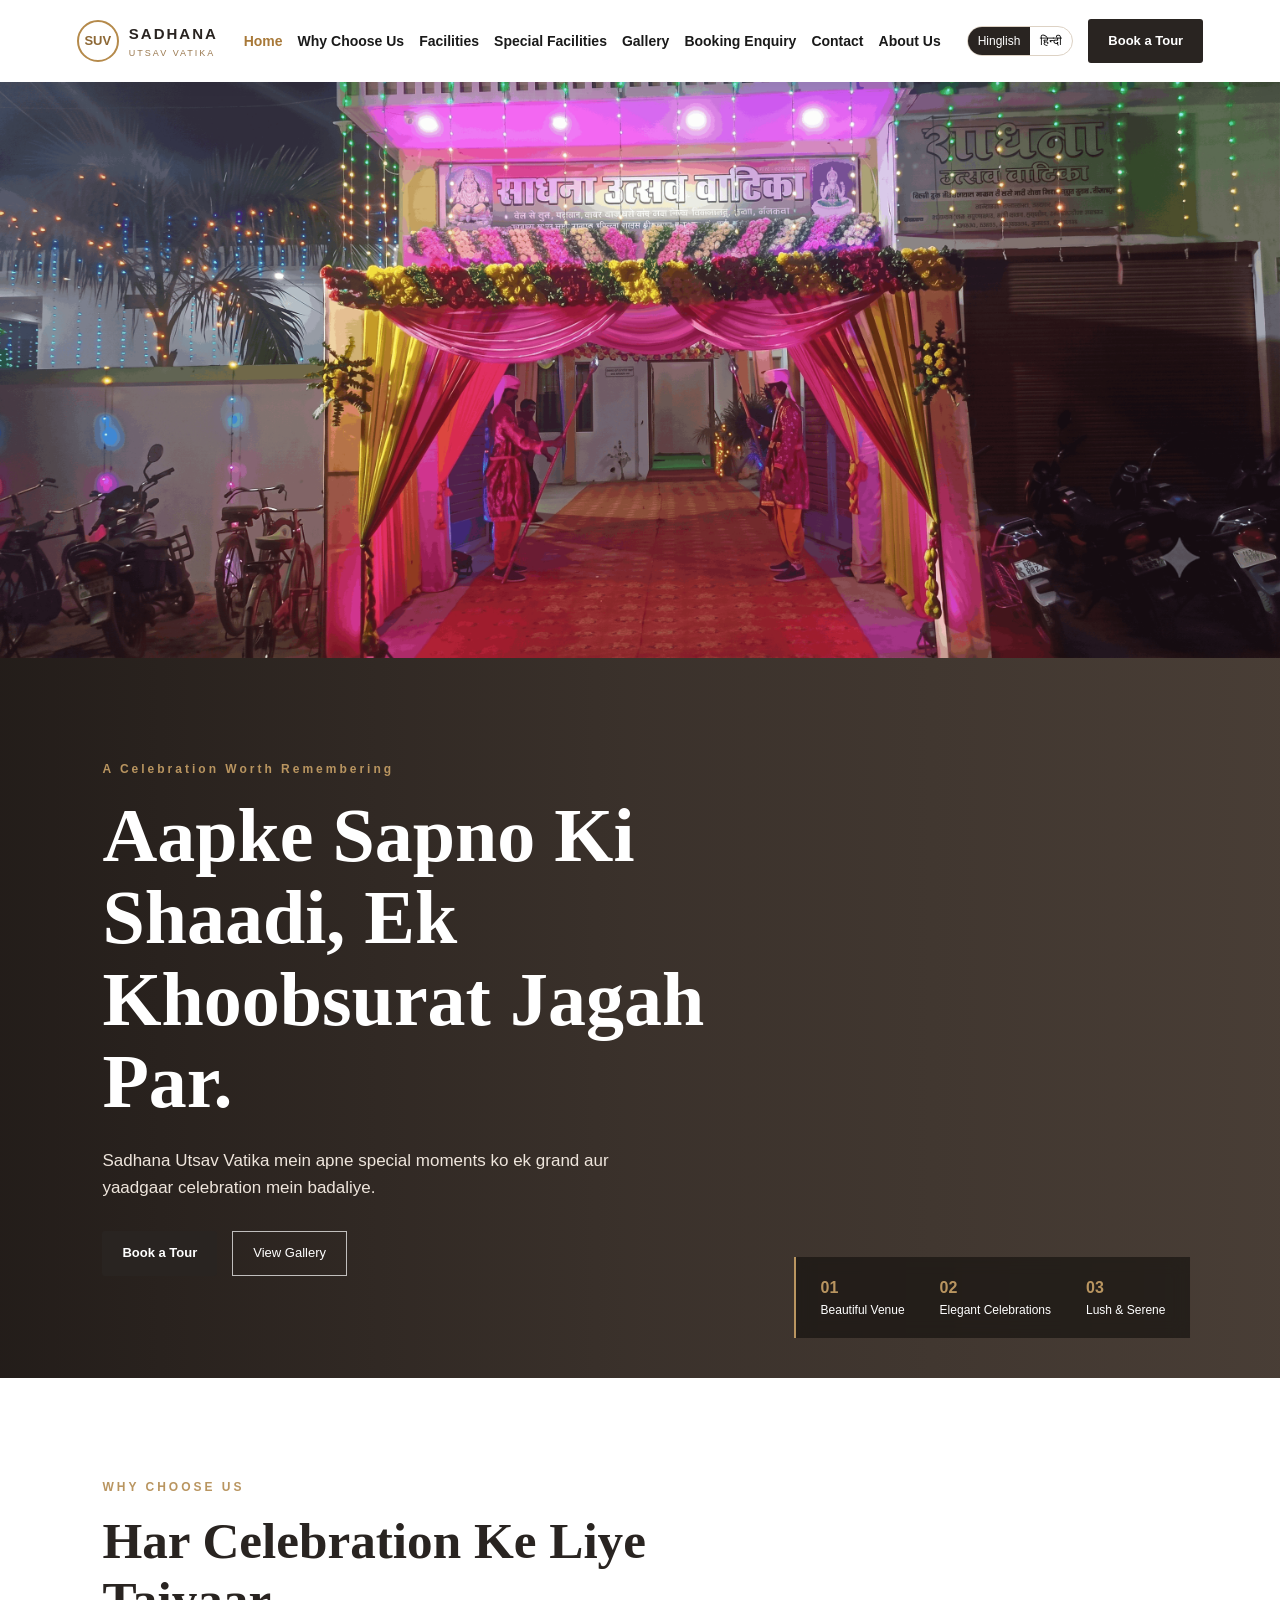
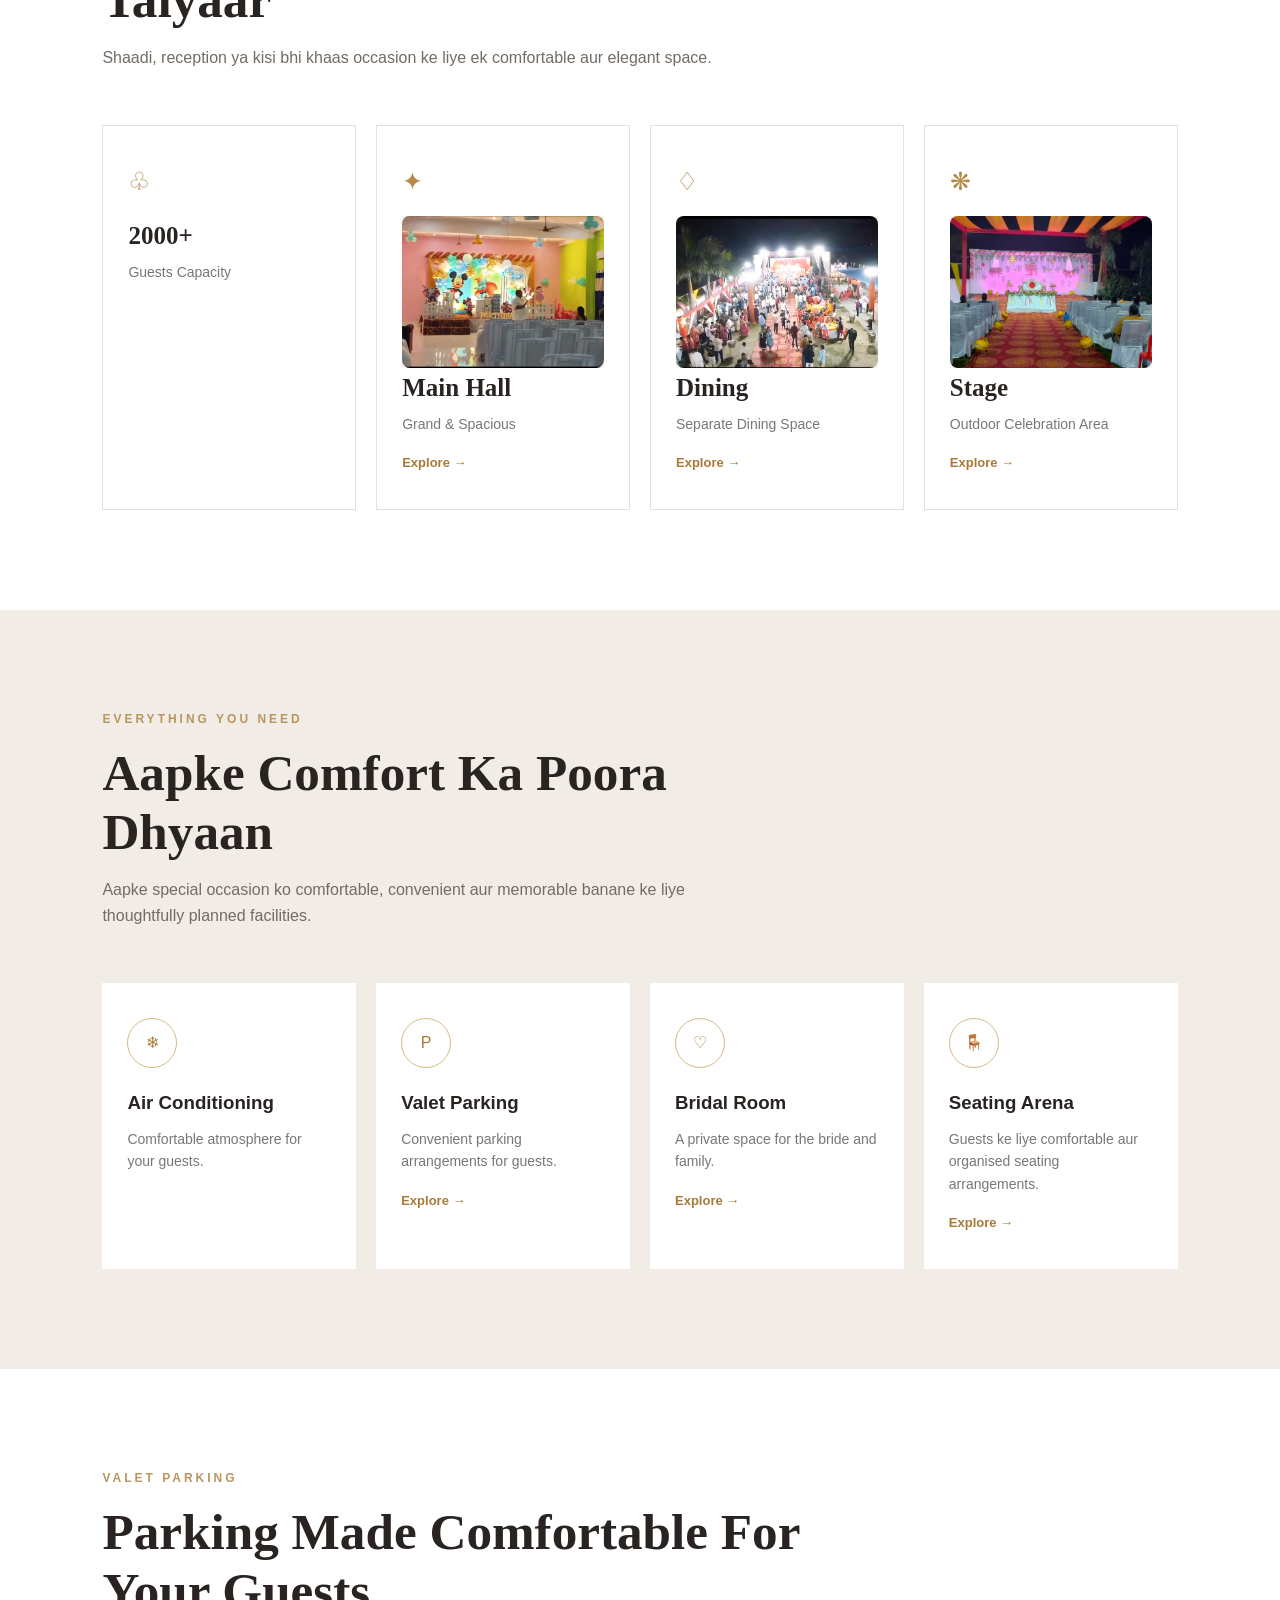
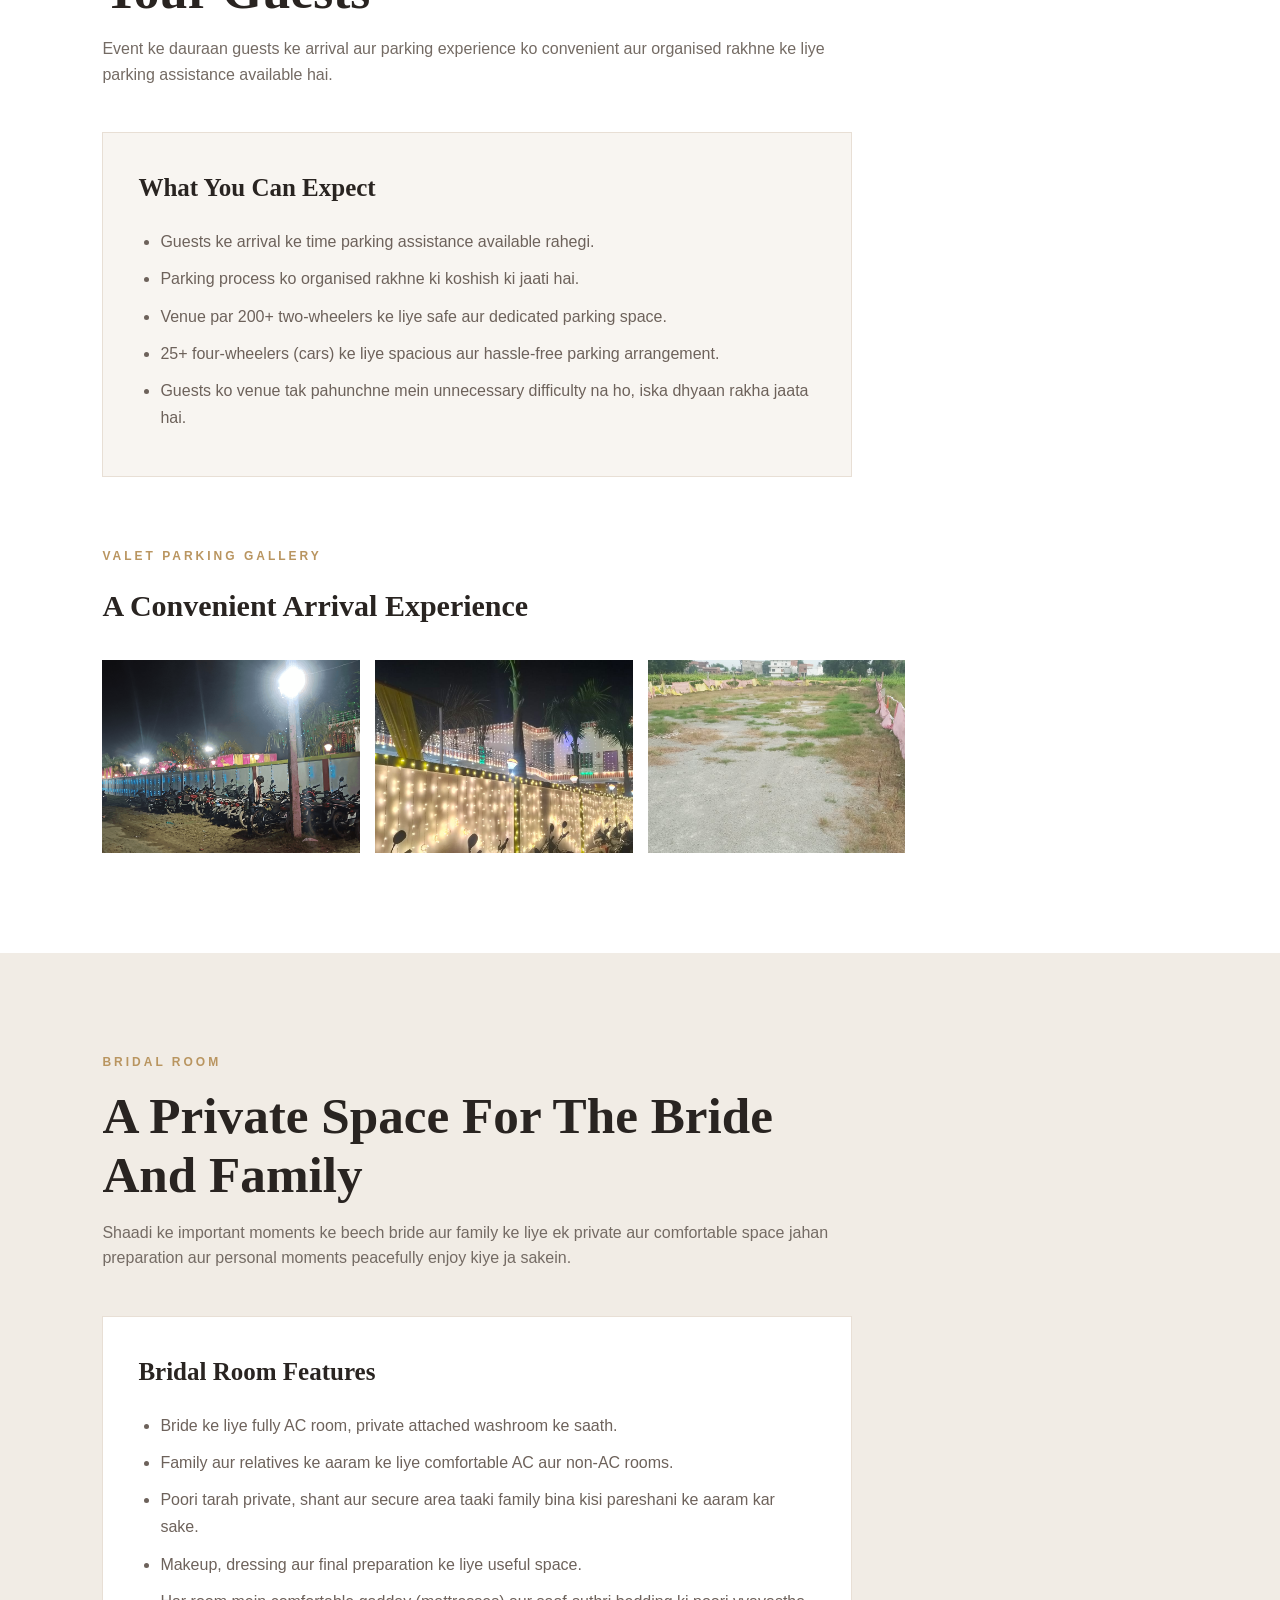
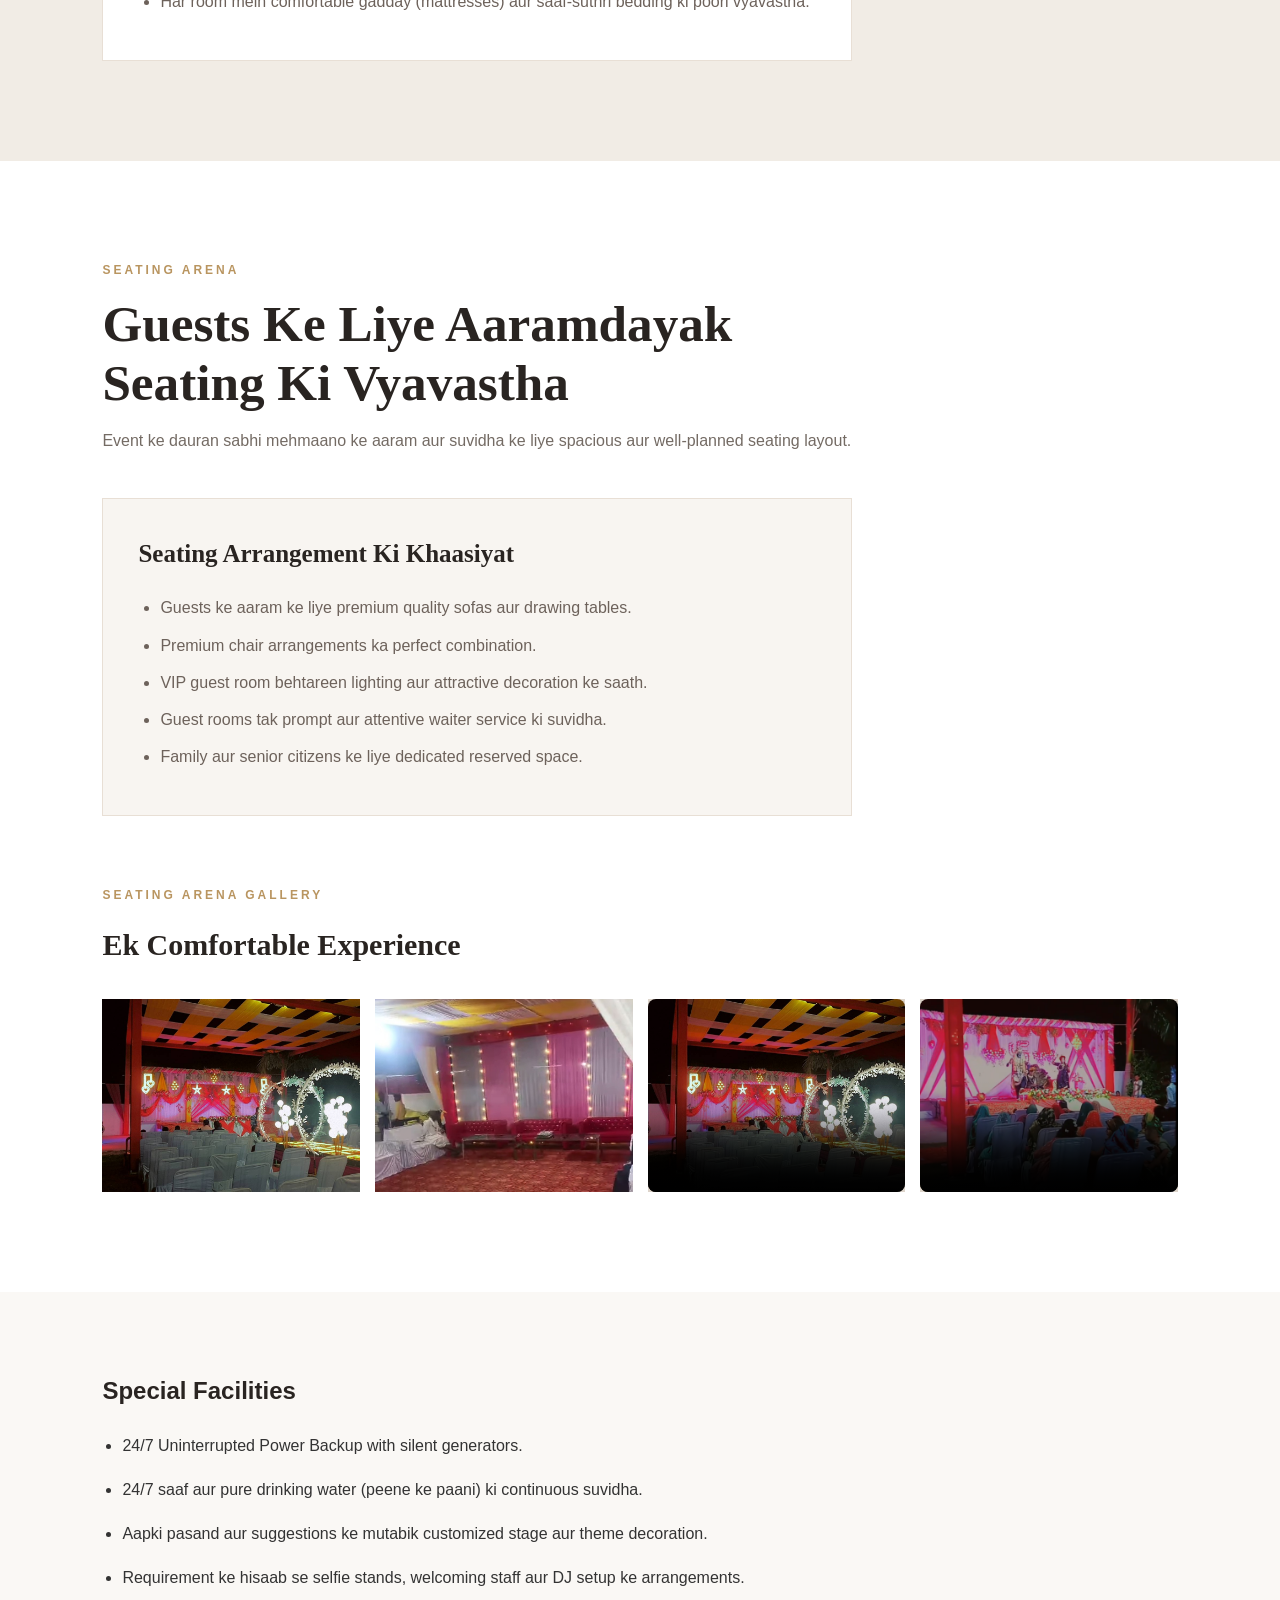
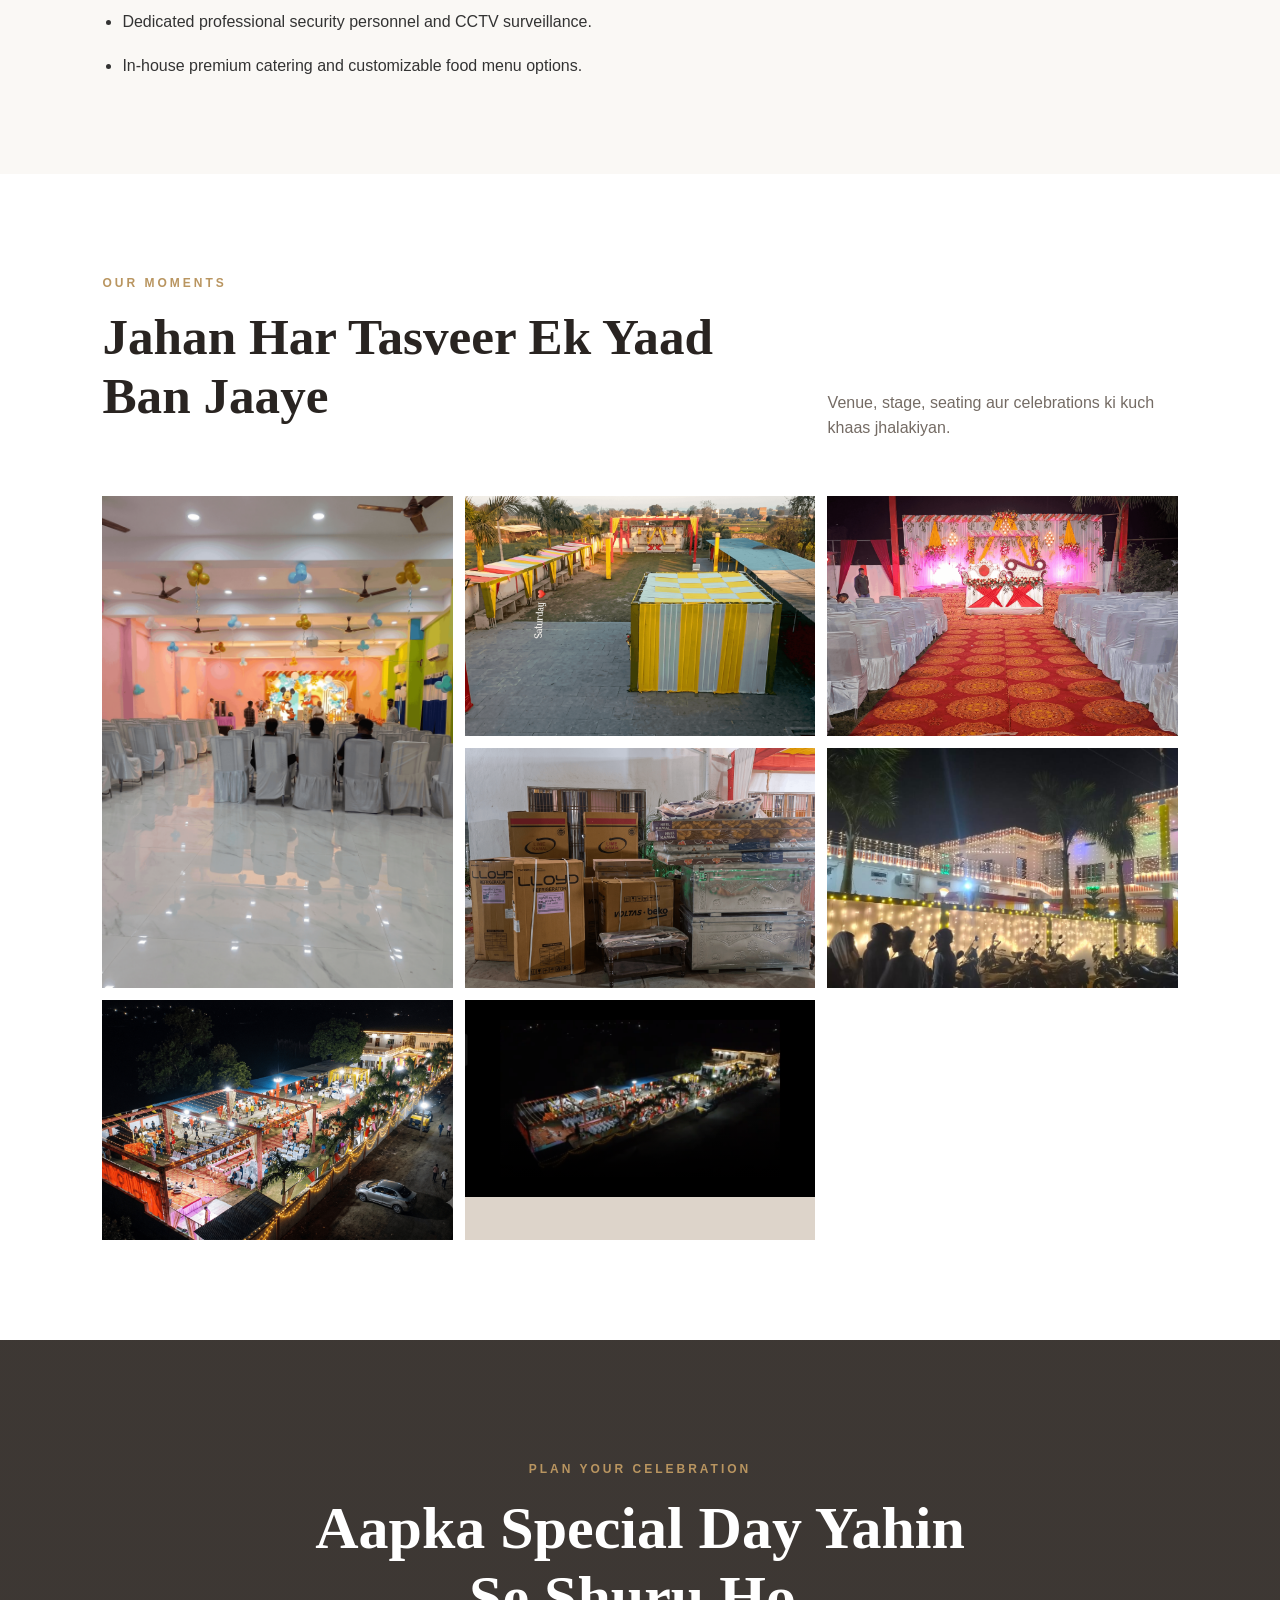
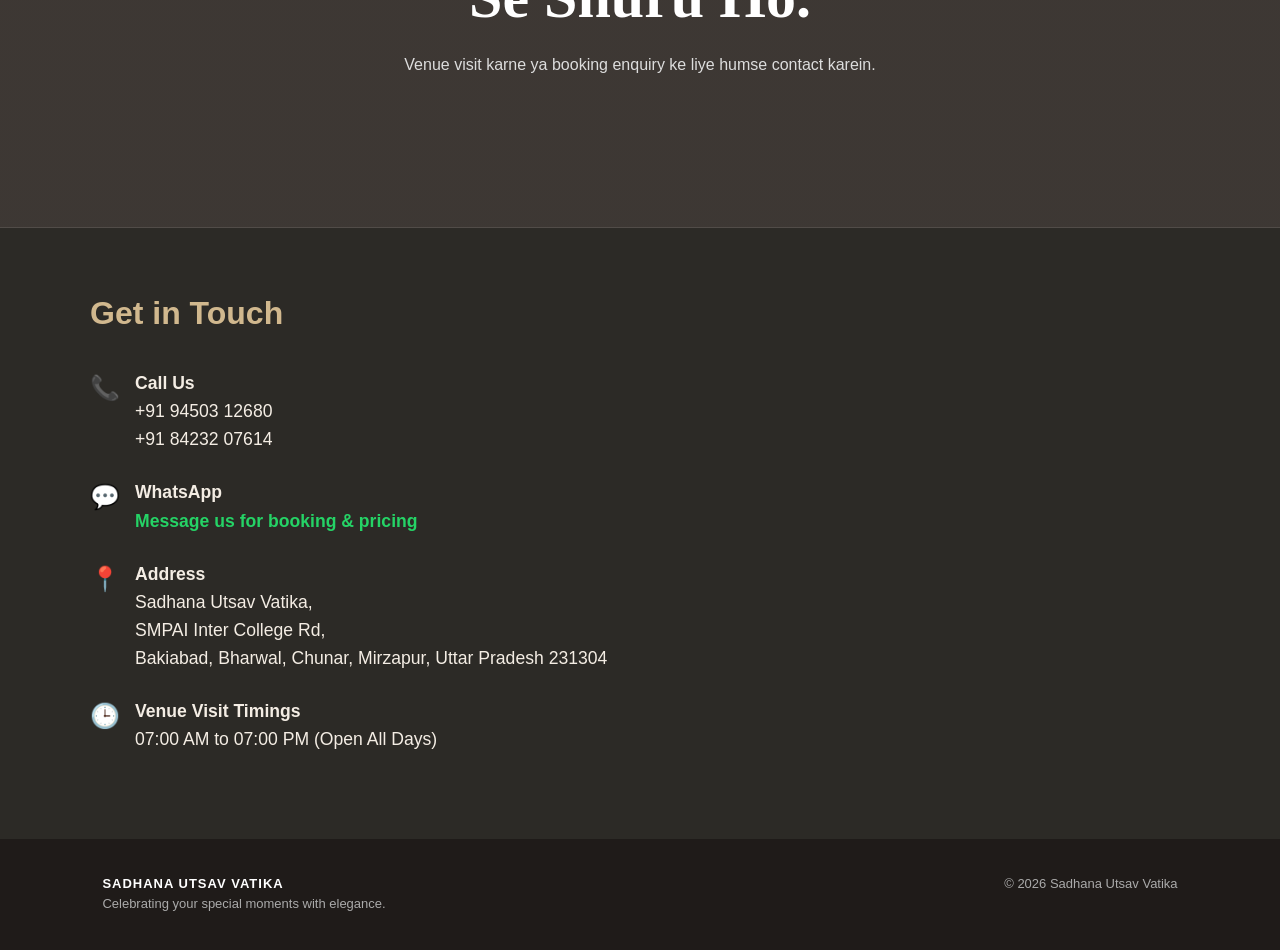
==== index.html @ b54b9b4b "image remove" ====
<!doctype html>
<html lang="en">
  <head>
    <meta charset="UTF-8" />

    <!-- Makes the website responsive -->
    <meta name="viewport" content="width=device-width, initial-scale=1.0" />

    <!-- Browser tab title -->
    <title>Sadhana Utsav Vatika | Marriage Hall</title>

    <!-- Connect CSS -->
    <link rel="stylesheet" href="css/style.css" />
    <!-- Google tag (gtag.js) -->
<script async src="https://www.googletagmanager.com/gtag/js?id=G-CQ5D8FEC1M"></script>
<script>
  window.dataLayer = window.dataLayer || [];
  function gtag(){dataLayer.push(arguments);}
  gtag('js', new Date());

  gtag('config', 'G-CQ5D8FEC1M');
</script>
  </head>

  <body>
    <!-- ================= NAVBAR ================= -->

    <header class="navbar">
      <!-- Logo -->
      <a href="index.html" class="logo">
        <span>SUV</span>

        <div>
          <strong>SADHANA</strong>
          <small>UTSAV VATIKA</small>
        </div>
      </a>

      <!-- Navigation -->
      <nav class="nav-links" id="navLinks">
        <a href="index.html" class="active-nav" data-key="home"> Home </a>

        <a href="index.html#why-choose-us" data-key="whyChooseUs">
          Why Choose Us
        </a>

        <a href="index.html#facilities" data-key="facilities"> Facilities </a>

        <a href="index.html#special-facilities" data-key="specialFacilities">
          Special Facilities
        </a>

        <a href="index.html#gallery" data-key="gallery"> Gallery </a>

        <a href="booking.html" data-key="bookingEnquiryNav">
          Booking Enquiry
        </a>

        <a href="index.html#contact" data-key="contact"> Contact </a>

        <a href="about.html" data-key="aboutUs"> About Us </a>
      </nav>

      <!-- Right side actions -->
      <div class="nav-actions">
        <!-- Language selection -->
        <div class="language-switch">
          <button id="hinglishBtn" class="language active">Hinglish</button>

          <button id="hindiBtn" class="language">हिन्दी</button>
        </div>

        <!-- Main CTA -->
        <a href="#contact" class="nav-button" data-key="bookTour">
          Book a Tour
        </a>
      </div>

      <!-- Mobile menu button -->
      <button class="menu-button" id="menuButton">☰</button>
    </header>
    <section class="hero-section">
    <div class="hero-image-container">
        <img src="images/home/hero-1.png" alt="Sadhana Utsav Vatika Front View" style="width: 100%; object-fit: cover;">
    </div>
</section>

    <!-- ================= MOBILE MENU ================= -->

    <div class="mobile-menu" id="mobileMenu">
      <a href="index.html" class="active-nav" data-key="home"> Home </a>

      <a href="index.html#why-choose-us" data-key="whyChooseUs">
        Why Choose Us
      </a>

      <a href="index.html#facilities" data-key="facilities"> Facilities </a>

      <a href="index.html#special-facilities" data-key="specialFacilities">
        Special Facilities
      </a>

      <a href="index.html#gallery" data-key="gallery"> Gallery </a>

      <a href="booking.html" data-key="bookingEnquiryNav"> Booking Enquiry </a>

      <a href="index.html#contact" data-key="contact"> Contact </a>

      <a href="about.html" data-key="aboutUs"> About Us </a>

      <!-- Mobile language selection -->

      <div class="mobile-language">
        <button id="mobileHinglishBtn" class="language active">Hinglish</button>

        <button id="mobileHindiBtn" class="language">हिन्दी</button>
      </div>

      <!-- Mobile CTA -->

      <a href="#contact" class="nav-button" data-key="bookTour">
        Book a Tour
      </a>
    </div>

    <!-- ================= HERO ================= -->

    <main>
      <section class="hero" id="home">
        <div class="hero-content">
          <p class="hero-label" data-key="heroLabel">
            A Celebration Worth Remembering
          </p>

          <h1 data-key="heroTitle">
            Aapke Sapno Ki Shaadi, Ek Khoobsurat Jagah Par.
          </h1>

          <p class="hero-description" data-key="heroDescription">
            Sadhana Utsav Vatika mein apne special moments ko ek grand aur
            yaadgaar celebration mein badaliye.
          </p>

          <div class="hero-buttons">
            <a href="#contact" class="primary-button" data-key="heroButton">
              Book a Tour
            </a>

            <a
              href="#gallery"
              class="secondary-button"
              data-key="galleryButton"
            >
              View Gallery
            </a>
          </div>
        </div>

        <!-- Hero highlights -->
        <div class="hero-info">
          <div>
            <strong>01</strong>
            <span data-key="heroInfo1"> Beautiful Venue </span>
          </div>

          <div>
            <strong>02</strong>
            <span data-key="heroInfo2"> Elegant Celebrations </span>
          </div>

          <div>
            <strong>03</strong>
            <span data-key="heroInfo3"> Memorable Moments </span>
          </div>
        </div>
      </section>

      <!-- ================= WHY CHOOSE US ================= -->

      <section class="capacity-section" id="why-choose-us">
        <div class="section-heading">
          <p class="section-label" data-key="whyChooseLabel">WHY CHOOSE US</p>

          <h2 data-key="whyChooseTitle">Har Celebration Ke Liye Taiyaar</h2>

          <p data-key="whyChooseDescription">
            Shaadi, reception ya kisi bhi khaas occasion ke liye ek comfortable
            aur elegant space.
          </p>
        </div>

        <div class="capacity-grid">
          <!-- Guest capacity -->

          <div class="capacity-card">
            <div class="card-icon">♧</div>

            <h3>2000+</h3>

            <p data-key="guests">Guests Capacity</p>
          </div>

          <!-- Main Hall -->

          <a href="spaces/main-hall.html" class="capacity-card clickable-card">
            <div class="card-icon">✦</div>
            <div class="space-image">
    <img src="images/main-hall/main hall.png" alt="Main Hall" style="width: 100%; border-radius: 8px;" loading="lazy">
</div>

            <h3 data-key="mainHallTitle">Main Hall</h3>
            <p data-key="mainHall">Grand & Spacious</p>

            <span class="card-link" data-key="exploreSpace"> Explore → </span>
          </a>

          <!-- Dining -->

          <a href="spaces/dining.html" class="capacity-card clickable-card">
            <div class="card-icon">♢</div>
            <div class="space-image">
    <img src="images/dining/dining.png" alt="Dining Venue" style="width: 100%; border-radius: 8px;" loading="lazy">
</div>

            <h3 data-key="diningTitle">Dining</h3>

            <p data-key="dining">Separate Dining Space</p>

            <span class="card-link" data-key="exploreSpace"> Explore → </span>
          </a>

          <!-- Stage -->

          <a href="spaces/stage.html" class="capacity-card clickable-card">
            <div class="card-icon">❋</div>
            <div class="space-image">
          <img src="images/stage/stage-9.jpeg" alt="Stage" style="width: 100%; border-radius: 8px;" loading="lazy">
</div>

            <h3 data-key="StageTitle">Stage</h3>

            <p data-key="Stage">Outdoor Celebration Area</p>

            <span class="card-link" data-key="exploreSpace"> Explore → </span>
          </a>
        </div>
      </section>

      <!-- ================= FACILITIES ================= -->

      <section class="amenities-section" id="facilities">
        <div class="section-heading">
          <p class="section-label" data-key="amenitiesLabel">
            EVERYTHING YOU NEED
          </p>

          <h2 data-key="amenitiesTitle">Aapke Comfort Ka Poora Dhyaan</h2>

          <p data-key="facilitiesMainDescription">
            Aapke special occasion ko comfortable, convenient aur memorable
            banane ke liye thoughtfully planned facilities.
          </p>
        </div>

        <!-- ================= FACILITY CARDS ================= -->

        <div class="amenities-grid">
          <!-- AIR CONDITIONING -->

          <div class="amenity-card">
            <div class="amenity-icon">❄</div>

            <h3 data-key="acTitle">Air Conditioning</h3>

            <p data-key="acDescription">
              Comfortable atmosphere for your guests.
            </p>
          </div>

          <!-- VALET PARKING -->

          <a href="#valet-parking" class="amenity-card facility-clickable">
            <div class="amenity-icon">P</div>

            <h3 data-key="parkingTitle">Valet Parking</h3>

            <p data-key="parkingDescription">
              Convenient parking arrangements for guests.
            </p>

            <span class="facility-card-link" data-key="facilityExplore">
              Explore →
            </span>
          </a>

          <!-- BRIDAL ROOM -->

          <a href="#bridal-room" class="amenity-card facility-clickable">
            <div class="amenity-icon">♡</div>

            <h3 data-key="bridalTitle">Bridal Room</h3>

            <p data-key="bridalDescription">
              A private space for the bride and family.
            </p>

            <span class="facility-card-link" data-key="facilityExplore">
              Explore →
            </span>
          </a>

          <!-- Seating Arena-->

          <a href="#seating-arena" class="amenity-card facility-clickable">
  <div class="amenity-icon">🪑</div>
  <h3 data-key="seatingArenaTitle">Seating Arena</h3>
  <p data-key="seatingArenaDescription">
    Comfortable and spacious seating arrangements for your guests.
  </p>
  <span class="facility-card-link" data-key="facilityExplore">
    Explore →
  </span>
</a>
        </div>
      </section>

      <!-- ================================================= -->
      <!-- ================= VALET PARKING ================= -->
      <!-- ================================================= -->

      <section class="facility-detail-section" id="valet-parking">
        <div class="facility-detail-content">
          <div class="section-heading">
            <p class="section-label" data-key="valetLabel">VALET PARKING</p>

            <h2 data-key="valetTitle">
              Parking Made Comfortable For Your Guests
            </h2>

            <p data-key="valetDescription">
              Event ke dauraan guests ke arrival aur parking experience ko
              convenient aur organised rakhne ke liye parking assistance
              available hai.
            </p>
          </div>

          <div class="facility-details-box">
            <h3 data-key="valetPointsTitle">What You Can Expect</h3>

            <ul>
              <li data-key="valetPoint1">
                Guests ke arrival ke time parking assistance available rahegi.
              </li>

              <li data-key="valetPoint2">
                Parking process ko organised rakhne ki koshish ki jaati hai.
              </li>

              <li data-key="valetPoint3">
                Family aur senior guests ke liye arrival experience ko
                convenient banane par focus kiya jaata hai.
              </li>

              <li data-key="valetPoint4">
                Event ke busy hours mein parking coordination mein support diya
                ja sakta hai.
              </li>

              <li data-key="valetPoint5">
                Guests ko venue tak pahunchne mein unnecessary difficulty na ho,
                iska dhyaan rakha jaata hai.
              </li>
            </ul>
          </div>
        </div>

        <!-- VALET PARKING IMAGES -->

        <div class="facility-gallery">
          <div class="facility-gallery-heading">
            <p class="section-label" data-key="valetGalleryLabel">
              VALET PARKING GALLERY
            </p>

            <h3 data-key="valetGalleryTitle">
              A Convenient Arrival Experience
            </h3>
          </div>

          <div class="facility-gallery-grid">
            <div class="facility-image">
               <img src="images/valet-parking/valet-1.png" alt="Two Wheelers" loading="lazy">
            </div>
            <div class="facility-image">
              <img src="images/valet-parking/valet-2.jpeg" alt="Valet parking area" />
            </div>
            <div class="facility-image">
              <img src="images/valet-parking/valet-4.jpeg" alt="big parking area" />
            </div>
        </div>
      </section>

      <!-- ================================================= -->
      <!-- ================== BRIDAL ROOM ================== -->
      <!-- ================================================= -->

      <section class="facility-detail-section alternate" id="bridal-room">
        <div class="facility-detail-content">
          <div class="section-heading">
            <p class="section-label" data-key="bridalLabel">BRIDAL ROOM</p>

            <h2 data-key="bridalDetailTitle">
              A Private Space For The Bride And Family
            </h2>

            <p data-key="bridalDetailDescription">
              Shaadi ke important moments ke beech bride aur family ke liye ek
              private aur comfortable space jahan preparation aur personal
              moments peacefully enjoy kiye ja sakein.
            </p>
          </div>

          <div class="facility-details-box">
            <h3 data-key="bridalPointsTitle">Bridal Room Features</h3>

            <ul>
              <li data-key="bridalPoint1">
                Bride aur family ke liye private space.
              </li>

              <li data-key="bridalPoint2">
                Wedding preparation ke liye comfortable environment.
              </li>

              <li data-key="bridalPoint3">
                Personal belongings aur preparation essentials rakhne ke liye
                convenient space.
              </li>

              <li data-key="bridalPoint4">
                Ceremony ke beech bride ko privacy aur relaxation ka
                opportunity.
              </li>

              <li data-key="bridalPoint5">
                Makeup, dressing aur final preparation ke liye useful space.
              </li>
            </ul>
          </div>
        </div>

      </section>

      <!-- ================================================= -->
      <!-- ==================== Seating-Arena=================== -->
      <!-- ================================================= -->

    <section class="facility-detail-section" id="seating-arena">
  <div class="facility-detail-content">
    <div class="section-heading">
      <p class="section-label" data-key="seatingArenaLabel">SEATING ARENA</p>
      <h2 data-key="seatingArenaDetailTitle">
        Comfortable Seating For Your Guests
      </h2>
      <p data-key="seatingArenaDetailDescription">
        Spacious and well-arranged seating designed to keep your guests comfortable throughout the celebration.
      </p>
    </div>

    <div class="facility-details-box">
      <h3 data-key="seatingArenaPointsTitle">Seating Arrangements</h3>
      <ul>
        <li data-key="seatingArenaPoint1">Spacious seating layout for all guests.</li>
        <li data-key="seatingArenaPoint2">Comfortable sofa and chair arrangements.</li>
        <li data-key="seatingArenaPoint3">Clear line of sight to the main stage.</li>
        <li data-key="seatingArenaPoint4">Dedicated VIP and family seating sections.</li>
        <li data-key="seatingArenaPoint5">Wide pathways for hassle-free movement.</li>
      </ul>
    </div>
  </div>

  <!-- Gallery Section -->
  <div class="facility-gallery">
    <div class="facility-gallery-heading">
      <p class="section-label" data-key="seatingArenaGalleryLabel">
        SEATING ARENA GALLERY
      </p>
      <h3 data-key="seatingArenaGalleryTitle">Comfortable Guest Experience</h3>
    </div>

          <div class="facility-gallery-grid">
            <div class="facility-image">
              <img src="images/seating-arena/seating-1.jpg" alt="Stage" loading="lazy">
            </div>

            <div class="facility-image">
              <img src="images/seating-arena/seating-2.jpeg" alt="Stage" loading="lazy">
            </div>

            <div class="facility-image">
            <video 
              controls 
              preload="none" 
              poster="images/seating-arena/seating-1.jpg"
              style="width: 100%; height: 100%; object-fit: cover; border-radius: 8px;">
              <source src="images/seating-arena/seating-3.mp4" type="video/mp4">
              Your browser does not support the video tag.
            </video>
          </div>

            <div class="facility-image">
            <video 
              controls 
              preload="none" 
              poster="images/seating-arena/seating-11.png"
              style="width: 100%; height: 100%; object-fit: cover; border-radius: 8px;">
              <source src="images/seating-arena/seating-4.mp4" type="video/mp4">
              Your browser does not support the video tag.
            </video>
          </div>
          </div>
        </div>
      </section>

      <!-- ================= SPECIAL FACILITIES ================= -->
      <section id="special-facilities" class="special-facilities-section">
        <h2 data-key="specialFacilitiesHeading">Special Facilities</h2>

        <ul class="sf-bullet-list">
          <li data-key="sfNote1">
            24/7 Uninterrupted Power Backup with silent generators.
          </li>
          <li data-key="sfNote2">
            Fully air-conditioned VIP Bridal Suite with attached washroom.
          </li>
          <li data-key="sfNote3">
            Spacious and secure valet parking for up to 200 vehicles.
          </li>
          <li data-key="sfNote4">
            High-speed Wi-Fi access available throughout the venue.
          </li>
          <li data-key="sfNote5">
            Dedicated professional security personnel and CCTV surveillance.
          </li>
          <li data-key="sfNote6">
            In-house premium catering and customizable food menu options.
          </li>
        </ul>
      </section>

      <!-- ================= GALLERY ================= -->

      <section class="gallery-section" id="gallery">
        <div class="section-heading gallery-heading">
          <div>
            <p class="section-label" data-key="galleryLabel">OUR MOMENTS</p>

            <h2 data-key="galleryTitle">Jahan Har Tasveer Ek Yaad Ban Jaaye</h2>
          </div>

          <p data-key="galleryDescription">
            Venue, stage, seating aur celebrations ki kuch khaas jhalakiyan.
          </p>
        </div>

        <div class="gallery-grid">
          <div class="gallery-item large">
            <img src="images/gallery/gallery-1.jpg.png" alt="Main Hall" loading="lazy">
          </div>

          <div class="gallery-item">
           <img src="images/gallery/gallery-2.jpg.png" alt="Afternoon decoration" loading="lazy">
          </div>

          <div class="gallery-item">
            <img src="images/gallery/gallery-3.jpg.png" alt="Stage sitting Area" loading="lazy">
          </div>

          <div class="gallery-item">
          <img src="images/gallery/gallery-4jpg.png" alt="Gifts" loading="lazy">
          </div>

          <div class="gallery-item">
          <img src="images/gallery/gallery-5.jpeg" alt="Lawn View" loading="lazy">
            </div>

          <div class="gallery-item">
            <img src="images/gallery/gallery-6.png" alt="Stage"  loading="lazy">  
          </div>
          
        <div class="gallery-item">
    <video width="100%" controls preload="none" poster="images/gallery/gallery7.png">
        <source src="images/gallery/gallery-7.mp4" type="video/mp4">
        Your browser does not support the video tag.
    </video>
</div>
        </div>
      </section>

      <!-- ================= CONTACT ================= -->

      <section class="contact-section" id="contact">
        <div class="contact-content">
          <p class="section-label" data-key="contactLabel">
            PLAN YOUR CELEBRATION
          </p>

          <h2 data-key="contactTitle">Aapka Special Day Yahin Se Shuru Ho.</h2>

          <p data-key="contactDescription">
            Venue visit karne ya booking enquiry ke liye humse contact karein.
          </p>

        </div>
      </section>
      <section class="contact-details-section">
    <div class="contact-grid">
        
        <!-- Left Side: Contact Information -->
        <div class="contact-info-box">
            <h3 data-key="contactHeading">Get in Touch</h3>
            
            <!-- 1. Direct Phone Numbers -->
            <div class="contact-item">
                <span class="icon">📞</span>
                <div>
                    <p><strong data-key="callUs">Call Us</strong></p>
                    <a href="tel:+919450312680">+91 94503 12680</a> <br>
                    <a href="tel:+918423207614">+91 84232 07614</a> 
                </div>
            </div>

            <!-- 2. WhatsApp Link -->
            <div class="contact-item">
                <span class="icon">💬</span>
                <div>
                    <p><strong data-key="whatsappTitle">WhatsApp</strong></p>
                    <a href="https://wa.me/919450312680" target="_blank" class="whatsapp-link" data-key="whatsappDesc">Message us for booking & pricing</a>
                </div>
            </div>

            <!-- 3. Physical Address -->
            <div class="contact-item">
                <span class="icon">📍</span>
                <div>
                    <p><strong data-key="addressTitle">Address</strong></p>
                    <p>Sadhana Utsav Vatika,<br>SMPAI Inter College Rd,<br>Bakiabad, Bharwal, Chunar, Mirzapur, Uttar Pradesh 231304</p>
                </div>
            </div>

            <!-- 4. Visiting Hours -->
            <div class="contact-item">
                <span class="icon">🕒</span>
                <div>
                    <p><strong data-key="visitingHoursTitle">Venue Visit Timings</strong></p>
                    <p data-key="visitingHoursDesc">07:00 AM to 07:00 PM (Open All Days)</p>
                </div>
            </div>
        </div>

        <!-- Right Side: Google Map -->
        <div class="contact-map-box">
            <!-- 5. Embedded Google Map -->
            <iframe src="https://www.google.com/maps/embed?pb=!1m18!1m12!1m3!1d3612.391910792017!2d82.90012597516096!3d25.122437777759185!2m3!1f0!2f0!3f0!3m2!1i1024!2i768!4f13.1!3m3!1m2!1s0x398fcb24d052308f%3A0x2db78fad3b9420a7!2sSadhana%20utsav%20vatika!5e0!3m2!1sen!2sin!4v1789829232376!5m2!1sen!2sin" 
                width="100%" 
                height="100%" 
                style="border:0; border-radius: 8px; min-height: 350px;" 
                allowfullscreen="" 
                loading="lazy" 
                referrerpolicy="no-referrer-when-downgrade">
            </iframe>
        </div>

    </div>
</section>
    </main>

    <!-- ================= FOOTER ================= -->

    <footer class="footer">
      <div>
        <strong> SADHANA UTSAV VATIKA </strong>

        <p data-key="footerText">
          Celebrating your special moments with elegance.
        </p>
      </div>

      <p>© 2026 Sadhana Utsav Vatika</p>
    </footer>
    
    <!-- ================= LIGHTBOX POPUP ================= -->
<div id="lightbox" class="lightbox-overlay">
    <span class="lightbox-close">&times;</span>
    <img id="lightbox-img" src="" alt="Full Screen Image">
</div>
    <!-- Connect JavaScript -->
    <script src="js/script.js"></script>


  </body>
</html>
---- css/style.css ----
/* ================= BASIC RESET ================= */
* {
    margin: 0;
    padding: 0;
    box-sizing: border-box;
}

html {
    scroll-behavior: smooth;
}

body {
    font-family: Arial, sans-serif;
    background: #faf8f5;
    color: #292421;
    line-height: 1.6;
}

a {
    text-decoration: none;
    color: inherit;
}

img {
    width: 100%;
    display: block;
}

/* ================= NAVBAR & HEADER ================= */
.navbar {
    height: 82px;
    padding: 0 6%;
    display: flex;
    align-items: center;
    justify-content: space-between;
    background: #fff;
    position: sticky;
    top: 0;
    z-index: 1000;
    box-shadow: 0 2px 15px rgba(0, 0, 0, 0.06);
}

.logo {
    display: flex;
    align-items: center;
    gap: 10px;
}

.logo span {
    width: 42px;
    height: 42px;
    display: grid;
    place-items: center;
    border: 2px solid #b58a4b;
    border-radius: 50%;
    font-size: 13px;
    font-weight: bold;
    color: #8d6835;
}

.logo div {
    display: flex;
    flex-direction: column;
}

.logo strong {
    font-size: 15px;
    letter-spacing: 2px;
}

.logo small {
    font-size: 9px;
    letter-spacing: 2px;
    color: #9a7950;
}

/* Desktop Navigation */
.nav-links {
    display: flex;
    gap: 15px;
}

.nav-links a {
    font-size: 14px;
    font-weight: 600;
    transition: 0.3s;
    color: #1a1a1a;
    text-decoration: none;
}

/* Highlights the text gold/orange on hover AND when scrolling (Matches JS) */
.nav-links a:hover,
.nav-links a.active,
.mobile-menu a:hover,
.mobile-menu a.active {
    color: #a87939 !important; 
}

/* Language Switcher */
.language-switch {
    display: flex;
    border: 1px solid #ddd2c4;
    border-radius: 30px;
    overflow: hidden;
}

.language {
    border: none;
    background: transparent;
    padding: 7px 10px;
    cursor: pointer;
    font-size: 12px;
}

.language.active {
    background: #292421;
    color: white;
}

/* Buttons */
.nav-button,
.primary-button {
    background: #292421;
    color: white;
    padding: 12px 20px;
    border-radius: 3px;
    font-size: 13px;
    font-weight: bold;
    transition: 0.3s;
}

.nav-button:hover,
.primary-button:hover {
    background: #a87939;
}

.nav-actions {
    display: flex;
    align-items: center;
    gap: 15px;
}

.menu-button {
    display: none;
    border: none;
    background: transparent;
    font-size: 25px;
    cursor: pointer;
}

/* ================= MOBILE MENU ================= */
.mobile-menu {
    display: none;
    position: fixed;
    top: 82px;
    left: 0;
    right: 0;
    background: white;
    padding: 25px 6%;
    z-index: 999;
    box-shadow: 0 10px 25px rgba(0, 0, 0, 0.12);
    flex-direction: column;
    gap: 18px;
}

/* JavaScript toggles this class when hamburger is clicked */
.mobile-menu.active {
    display: flex;
}

.mobile-menu > a {
    font-size: 15px;
    font-weight: 600;
    color: #1a1a1a;
    transition: 0.3s;
    text-decoration: none;
}

.mobile-language {
    display: flex;
    gap: 5px;
    width: fit-content;
    border: 1px solid #ddd2c4;
    border-radius: 30px;
    overflow: hidden;
}

.mobile-menu .nav-button {
    width: fit-content;
}

.mobile-menu .language {
    background: transparent;
}

.mobile-menu .language.active {
    background: #292421;
    color: white;
}

.mobile-menu a.nav-button,
.mobile-menu a.primary-button {
    color: #ffffff !important;
}

/* ================= HERO ================= */
.hero {
    min-height: 720px;
    display: flex;
    align-items: center;
    padding: 80px 8%;
    position: relative;
    background:
        linear-gradient(
            90deg,
            rgba(25, 20, 18, 0.82),
            rgba(25, 20, 18, 0.40),
            rgba(25, 20, 18, 0.15)
        ),
        url("../images/hero.jpg");
    background-size: cover;
    background-position: center;
    background-color: #51453c;
    color: white;
}

.hero-content {
    max-width: 700px;
}

.hero-label,
.section-label {
    color: #b99560;
    font-size: 12px;
    font-weight: bold;
    letter-spacing: 3px;
    margin-bottom: 15px;
}

.hero h1 {
    font-family: Georgia, serif;
    font-size: clamp(45px, 6vw, 76px);
    line-height: 1.08;
    margin-bottom: 25px;
}

.hero-description {
    max-width: 560px;
    font-size: 17px;
    color: #eee5dc;
    margin-bottom: 30px;
}

.hero-buttons {
    display: flex;
    gap: 15px;
    align-items: center;
}

.secondary-button {
    padding: 11px 20px;
    border: 1px solid rgba(255, 255, 255, 0.7);
    color: white;
    font-size: 13px;
    transition: 0.3s;
}

.secondary-button:hover {
    background: white;
    color: #292421;
}

.hero-info {
    position: absolute;
    right: 7%;
    bottom: 40px;
    display: flex;
    gap: 35px;
    padding: 18px 25px;
    background: rgba(20, 17, 15, 0.65);
    backdrop-filter: blur(8px);
    border-left: 2px solid #b99560;
}

.hero-info div {
    display: flex;
    flex-direction: column;
}

.hero-info strong {
    color: #b99560;
}

.hero-info span {
    font-size: 12px;
}

/* ================= COMMON SECTION ================= */
.capacity-section,
.amenities-section,
.gallery-section {
    padding: 100px 8%;
}

.section-heading {
    max-width: 650px;
    margin-bottom: 55px;
}

.section-heading h2 {
    font-family: Georgia, serif;
    font-size: clamp(35px, 4vw, 52px);
    line-height: 1.15;
    margin-bottom: 15px;
}

.section-heading > p:last-child {
    color: #746b64;
}

/* ================= CAPACITY & AMENITIES ================= */
.capacity-section {
    background: #fff;
}

.capacity-grid,
.amenities-grid {
    display: grid;
    grid-template-columns: repeat(4, 1fr);
    gap: 20px;
}

.capacity-card {
    padding: 35px 25px;
    border: 1px solid #e8dfd5;
    transition: 0.3s;
}

.capacity-card:hover {
    transform: translateY(-6px);
    box-shadow: 0 15px 35px rgba(0, 0, 0, 0.07);
}

.card-icon {
    font-size: 25px;
    color: #b58a4b;
    margin-bottom: 15px;
}

.capacity-card h3 {
    font-family: Georgia, serif;
    font-size: 25px;
    margin-bottom: 5px;
}

.capacity-card p {
    color: #777;
    font-size: 14px;
}

.amenities-section {
    background: #f1ece5;
}

.amenity-card {
    padding: 35px 25px;
    background: white;
}

.amenity-icon {
    width: 50px;
    height: 50px;
    display: grid;
    place-items: center;
    border: 1px solid #d6b987;
    border-radius: 50%;
    color: #a87939;
    margin-bottom: 20px;
}

.amenity-card h3 {
    margin-bottom: 10px;
}

.amenity-card p {
    font-size: 14px;
    color: #777;
}

/* ================= GALLERY ================= */
.gallery-section {
    background: #fff;
}

.gallery-heading {
    max-width: none;
    display: flex;
    justify-content: space-between;
    align-items: end;
    gap: 30px;
}

.gallery-heading > p {
    max-width: 350px;
}

.gallery-grid {
    display: grid;
    grid-template-columns: repeat(3, 1fr);
    gap: 12px;
}

.gallery-item {
    height: 240px;
    overflow: hidden;
    background: #ddd4ca;
}

.gallery-item.large {
    grid-row: span 2;
    height: 492px;
}

.gallery-item img {
    height: 100%;
    object-fit: cover;
    transition: transform 0.5s;
}

.gallery-item:hover img {
    transform: scale(1.05);
}

/* ================= LIGHTBOX POPUP ================= */
.lightbox-overlay {
    display: none;
    position: fixed;
    z-index: 9999;
    left: 0;
    top: 0;
    width: 100%;
    height: 100%;
    background-color: rgba(0, 0, 0, 0.9);
    align-items: center;
    justify-content: center;
}

.lightbox-overlay img {
    max-width: 90%;
    max-height: 90%;
    width: auto;
    height: auto;
    object-fit: contain;
    border-radius: 8px;
    box-shadow: 0 4px 15px rgba(0,0,0,0.5);
}

.lightbox-close {
    position: absolute;
    top: 20px;
    right: 35px;
    color: #fff;
    font-size: 40px;
    font-weight: bold;
    cursor: pointer;
}

.lightbox-close:hover {
    color: #ccc;
}

/* ================= ABOUT US PAGE ================= */
.about-page-hero {
    min-height: 480px;
    display: flex;
    align-items: center;
    padding: 80px 8%;
    background:
        linear-gradient(
            rgba(30, 25, 22, 0.70),
            rgba(30, 25, 22, 0.70)
        ),
        url("../images/about-bg.jpg");
    background-size: cover;
    background-position: center;
    color: white;
}

.about-page-hero h1 {
    font-family: Georgia, serif;
    font-size: clamp(45px, 6vw, 75px);
    line-height: 1.1;
    margin-bottom: 20px;
}

.about-page-hero p:last-child {
    color: #eee;
    font-size: 18px;
}

.about-story {
    padding: 100px 8%;
    background: white;
}

.about-story .section-heading {
    max-width: 800px;
}

.person-section {
    padding: 100px 8%;
    display: grid;
    grid-template-columns: 1fr 1fr;
    gap: 70px;
    align-items: center;
    background: #f1ece5;
}

.person-section.reverse {
    background: white;
}

.person-image {
    height: 500px;
    background: #ddd4ca;
    overflow: hidden;
}

.person-image img {
    width: 100%;
    height: 100%;
    object-fit: cover;
}

.person-content {
    max-width: 550px;
}

.person-content h2 {
    font-family: Georgia, serif;
    font-size: 48px;
    margin-bottom: 5px;
}

.person-content h3 {
    color: #a87939;
    margin-bottom: 20px;
}

.person-content p:last-child {
    color: #746b64;
}

.achievements {
    padding: 100px 8%;
    background: #fff;
}

.achievement-grid {
    display: grid;
    grid-template-columns: repeat(4, 1fr);
    gap: 20px;
}

.achievement-card {
    padding: 40px 25px;
    border: 1px solid #e8dfd5;
    text-align: center;
}

.achievement-card strong {
    display: block;
    font-family: Georgia, serif;
    font-size: 42px;
    color: #a87939;
    margin-bottom: 10px;
}

.achievement-card span {
    color: #746b64;
    font-size: 14px;
}

/* ================= SPACE & FACILITY PAGES ================= */
.space-page {
    min-height: calc(100vh - 82px);
    padding: 70px 8%;
    position: relative;
    display: flex;
    flex-direction: column;
}

.space-content {
    max-width: 800px;
    margin: 80px auto;
    text-align: center;
}

.space-content h1 {
    font-size: 48px;
    margin: 15px 0;
    letter-spacing: 1px;
}

.space-content p {
    max-width: 650px;
    margin: 0 auto;
    color: #6d625b;
    font-size: 16px;
}

.space-details {
    max-width: 650px;
    margin: 45px auto 0;
    text-align: left;
    padding: 25px;
    background: white;
    border: 1px solid #eee5da;
}

.space-details h2 {
    font-size: 24px;
    margin-bottom: 18px;
}

.space-details ul,
.facility-details-box ul {
    padding-left: 22px;
}

.space-details li,
.facility-details-box li {
    margin-bottom: 10px;
    color: #6d625b;
    line-height: 1.7;
}

.space-gallery {
    padding: 80px 8% 100px;
    background: #fff;
}

.space-gallery-grid {
    max-width: 1200px;
    margin: 40px auto 0;
    display: grid;
    grid-template-columns: repeat(4, 1fr);
    gap: 20px;
}

.space-image {
    overflow: hidden;
    background: #f5f1ec;
    aspect-ratio: 4 / 3;
}

.space-image img {
    width: 100%;
    height: 100%;
    object-fit: cover;
    transition: transform 0.4s ease;
}

.space-image:hover img {
    transform: scale(1.05);
}

/* Clickable Cards & Facilities */
.clickable-card,
.facility-clickable {
    position: relative;
    cursor: pointer;
    color: inherit;
    display: block;
    text-decoration: none;
}

.clickable-card:hover,
.facility-clickable:hover {
    border-color: #b58a4b;
    transform: translateY(-6px);
}

.card-link,
.facility-card-link {
    display: block;
    margin-top: 18px;
    color: #a87939;
    font-size: 13px;
    font-weight: bold;
}

.facilitiesMainDescription {
    max-width: 650px;
}

.facility-detail-section {
    padding: 100px 8%;
    background: #fff;
}

.facility-detail-section.alternate {
    background: #f1ece5;
}

.facility-detail-content {
    max-width: 1100px;
    margin: auto;
}

.facility-detail-content .section-heading {
    max-width: 750px;
    margin-bottom: 45px;
}

.facility-details-box {
    max-width: 750px;
    padding: 35px;
    background: #f8f5f1;
    border: 1px solid #e8dfd5;
}

.facility-detail-section.alternate .facility-details-box {
    background: white;
}

.facility-details-box h3 {
    font-family: Georgia, serif;
    font-size: 25px;
    margin-bottom: 20px;
}

.facility-gallery {
    max-width: 1200px;
    margin: 70px auto 0;
}

.facility-gallery-heading {
    margin-bottom: 30px;
}

.facility-gallery-heading h3 {
    font-family: Georgia, serif;
    font-size: 30px;
    margin-top: 8px;
}

.facility-gallery-grid {
    display: grid;
    grid-template-columns: repeat(4, 1fr);
    gap: 15px;
}

.facility-image {
    width: 100%;
    aspect-ratio: 4 / 3;
    overflow: hidden;
    background: #ddd4ca;
}

.facility-image img {
    width: 100%;
    height: 100%;
    object-fit: cover;
    transition: transform 0.5s;
}

.facility-image:hover img {
    transform: scale(1.05);
}

/* ================= SPECIAL FACILITIES ================= */
.special-facilities-section {
    padding: 80px 8%;
    background-color: #faf8f5;
}

.sf-bullet-list {
    list-style-type: disc;
    margin-left: 20px;
    margin-top: 20px;
}

.sf-bullet-list li {
    font-size: 16px;
    line-height: 2;
    margin-bottom: 12px;
    color: #333;
}

/* ================= BACK BUTTON ================= */
.back-button-container {
    padding: 20px 6% 0 6%;
}

.back-button {
    display: inline-flex;
    align-items: center;
    background: #292421;
    color: #ffffff !important;
    padding: 8px 16px;
    border: 1px solid #ddd2c4;
    border-radius: 4px;
    text-decoration: none;
    font-size: 14px;
    font-weight: 600;
    transition: 0.3s;
    cursor: pointer;
}

.back-button:hover {
    background: #a87939;
    color: white;
}

/* ================= BOOKING CALENDAR ================= */
.calendar-wrapper-section {
    padding: 80px 8%;
    background: #faf8f5;
    display: flex;
    justify-content: center;
}

.calendar-card {
    background: #ffffff;
    width: 100%;
    max-width: 820px;
    padding: 40px;
    border: 1px solid #e8dfd5;
    box-shadow: 0 10px 30px rgba(0, 0, 0, 0.05);
}

.calendar-controls {
    display: flex;
    gap: 25px;
    margin-bottom: 30px;
    flex-wrap: wrap;
}

.control-group {
    display: flex;
    flex-direction: column;
    gap: 8px;
    flex: 1;
    min-width: 160px;
}

.control-group label {
    font-size: 13px;
    font-weight: bold;
    color: #8d6835;
    letter-spacing: 1px;
}

.control-group select {
    padding: 10px 14px;
    border: 1px solid #ddd2c4;
    font-size: 15px;
    background: #fff;
    color: #292421;
    cursor: pointer;
    outline: none;
}

.calendar-header-title {
    text-align: center;
    margin-bottom: 25px;
}

.calendar-header-title h3 {
    font-family: Georgia, serif;
    font-size: 26px;
    color: #292421;
}

.calendar-grid {
    display: grid;
    grid-template-columns: repeat(7, 1fr);
    gap: 8px;
}

.calendar-weekday {
    text-align: center;
    font-weight: bold;
    font-size: 13px;
    padding: 12px 4px;
    background: #f1ece5;
    color: #292421;
}

.calendar-day-box {
    min-height: 80px;
    border: 1px solid #e8dfd5;
    padding: 8px;
    display: flex;
    flex-direction: column;
    justify-content: space-between;
    background: #ffffff;
    transition: 0.2s;
}

.calendar-day-box.empty {
    background: #fcfbf9;
    border-color: transparent;
}

.day-num {
    font-weight: 600;
    font-size: 14px;
    color: #292421;
}

.calendar-day-box.is-booked {
    background: #e6f4ea;
    border-color: #34a853;
}

.calendar-day-box.is-booked .day-num {
    color: #137333;
}

.booked-badge {
    display: flex;
    align-items: center;
    justify-content: center;
    width: 20px;
    height: 20px;
    border-radius: 50%;
    color: white;
    font-size: 12px;
    font-weight: bold;
    margin: 5px auto 0 auto;
}

.badge-afternoon {
    background-color: #006400; 
}

.badge-night {
    background-color: #8b0000; 
}

.calendar-legend {
    display: flex;
    justify-content: center;
    gap: 25px;
    margin-top: 20px;
    padding-top: 20px;
    border-top: 1px solid #e0e0e0;
    flex-wrap: wrap; 
}

.legend-item {
    display: flex;
    align-items: center;
    gap: 8px;
    font-size: 14px;
    font-weight: 600;
    color: #1a1a1a;
}

.legend-item .booked-badge {
    margin: 0; 
}

.legend-box {
    width: 28px;
    height: 28px;
    display: grid;
    place-items: center;
    border: 1px solid #ddd2c4;
}

.legend-box.booked-box {
    background: #e6f4ea;
    border-color: #34a853;
    color: #137333;
    font-weight: bold;
}

.legend-box.available-box {
    background: #ffffff;
}

.calendar-notice {
    margin-top: 20px;
    font-size: 13px;
    color: #746b64;
    background: #faf8f5;
    padding: 14px 18px;
    border-left: 3px solid #b58a4b;
}

/* ================= CONTACT & FOOTER ================= */
.contact-section {
    padding: 120px 8%;
    text-align: center;
    background:
        linear-gradient(
            rgba(35, 29, 25, 0.88),
            rgba(35, 29, 25, 0.88)
        ),
        url("../images/contact-bg.jpg");
    background-size: cover;
    background-position: center;
    color: white;
}

.contact-content {
    max-width: 700px;
    margin: auto;
}

.contact-section h2 {
    font-family: Georgia, serif;
    font-size: clamp(38px, 5vw, 60px);
    line-height: 1.15;
    margin-bottom: 20px;
}

.contact-section p:not(.section-label) {
    color: #ddd;
    margin-bottom: 30px;
}

.contact-details-section {
    background-color: #2c2a26;
    color: #f4ede4;
    padding: 60px 5%;
}

.contact-grid {
    max-width: 1100px;
    margin: 0 auto;
    display: grid;
    grid-template-columns: 1fr 1fr;
    gap: 40px;
    align-items: stretch;
}

.contact-info-box h3 {
    color: #d1b88e;
    margin-bottom: 30px;
    font-size: 2rem;
}

.contact-item {
    display: flex;
    gap: 15px;
    margin-bottom: 25px;
    font-size: 1.1rem;
}

.contact-item .icon {
    font-size: 1.5rem;
}

.contact-item a {
    color: #f4ede4;
    text-decoration: none;
    transition: color 0.3s ease;
}

.contact-item a:hover {
    color: #d1b88e;
}

.whatsapp-link {
    color: #25D366 !important;
    font-weight: bold;
}

.footer {
    padding: 35px 8%;
    display: flex;
    justify-content: space-between;
    gap: 30px;
    background: #1f1b19;
    color: white;
    font-size: 13px;
}

.footer strong {
    letter-spacing: 1px;
}

.footer p {
    color: #aaa;
}

/* ================= MEDIA QUERIES (MOBILE RESPONSIVENESS) ================= */
@media (max-width: 900px) {
    /* Hide desktop nav */
    .nav-links,
    .nav-actions .language-switch,
    .nav-actions .nav-button {
        display: none;
    }

    .nav-actions {
        display: flex;
        align-items: center;
    }

    .menu-button {
        display: block !important;
        background: transparent;
        border: none;
        font-size: 28px;
        cursor: pointer;
        color: #333;
    }

    /* Grids & Layouts */
    .capacity-grid,
    .amenities-grid,
    .achievement-grid,
    .space-gallery-grid,
    .facility-gallery-grid {
        grid-template-columns: repeat(2, 1fr);
    }
    
    .person-section {
        grid-template-columns: 1fr;
        gap: 35px;
    }
    .person-section.reverse {
        direction: ltr;
    }

    .hero-info {
        position: static;
        margin-top: 60px;
    }

    .hero {
        min-height: 650px;
        flex-direction: column;
        align-items: flex-start;
        justify-content: center;
    }

    .gallery-grid {
        grid-template-columns: repeat(2, 1fr);
    }

    /* Padding Adjustments */
    .space-page {
        min-height: calc(100vh - 70px);
        padding: 40px 6%;
    }
    .space-content {
        margin: 60px auto 40px;
    }
    .space-content h1 {
        font-size: 36px;
    }
    .space-content p {
        font-size: 15px;
    }
    .space-gallery {
        padding: 60px 6% 70px;
    }
    .space-gallery-grid {
        margin-top: 30px;
        gap: 15px;
    }
    .space-details {
        padding: 20px;
        margin-top: 35px;
    }
    .space-details h2 {
        font-size: 21px;
    }
    .back-button {
        padding: 9px 15px;
    }

    .facility-detail-section {
        padding: 70px 6%;
    }
    .facility-details-box {
        padding: 25px;
    }
    .facility-gallery {
        margin-top: 50px;
    }
    .facility-gallery-grid {
        gap: 12px;
    }
    .facility-gallery-heading h3 {
        font-size: 25px;
    }
}

@media (max-width: 768px) {
    .contact-grid {
        grid-template-columns: 1fr; 
    }
    .contact-map-box iframe {
        min-height: 300px;
    }
}

@media (max-width: 600px) {
    .mobile-menu {
        top: 70px;
        height: auto; 
    }
    
    .navbar {
        height: 70px;
        top: 0;
    }

    .hero {
        padding: 60px 6%;
    }
    .hero h1 {
        font-size: 43px;
    }
    .hero-info {
        width: 100%;
        gap: 15px;
        justify-content: space-between;
    }

    .capacity-section,
    .amenities-section,
    .gallery-section {
        padding: 70px 6%;
    }

    .capacity-grid,
    .amenities-grid,
    .gallery-grid,
    .achievement-grid {
        grid-template-columns: 1fr;
    }

    .gallery-item.large {
        grid-row: auto;
        height: 300px;
    }
    .gallery-item {
        height: 260px;
    }

    .gallery-heading {
        display: block;
    }

    .footer {
        flex-direction: column;
    }

    .about-page-hero {
        min-height: 400px;
    }
    .person-section {
        padding: 70px 6%;
    }
    .person-image {
        height: 380px;
    }

    .facility-detail-section {
        padding: 60px 6%;
    }
    .facility-details-box {
        padding: 20px;
    }
    .facility-details-box h3 {
        font-size: 21px;
    }
    .facility-details-box li {
        font-size: 14px;
    }
    .facility-gallery-grid,
    .space-gallery-grid {
        grid-template-columns: 1fr;
    }
}
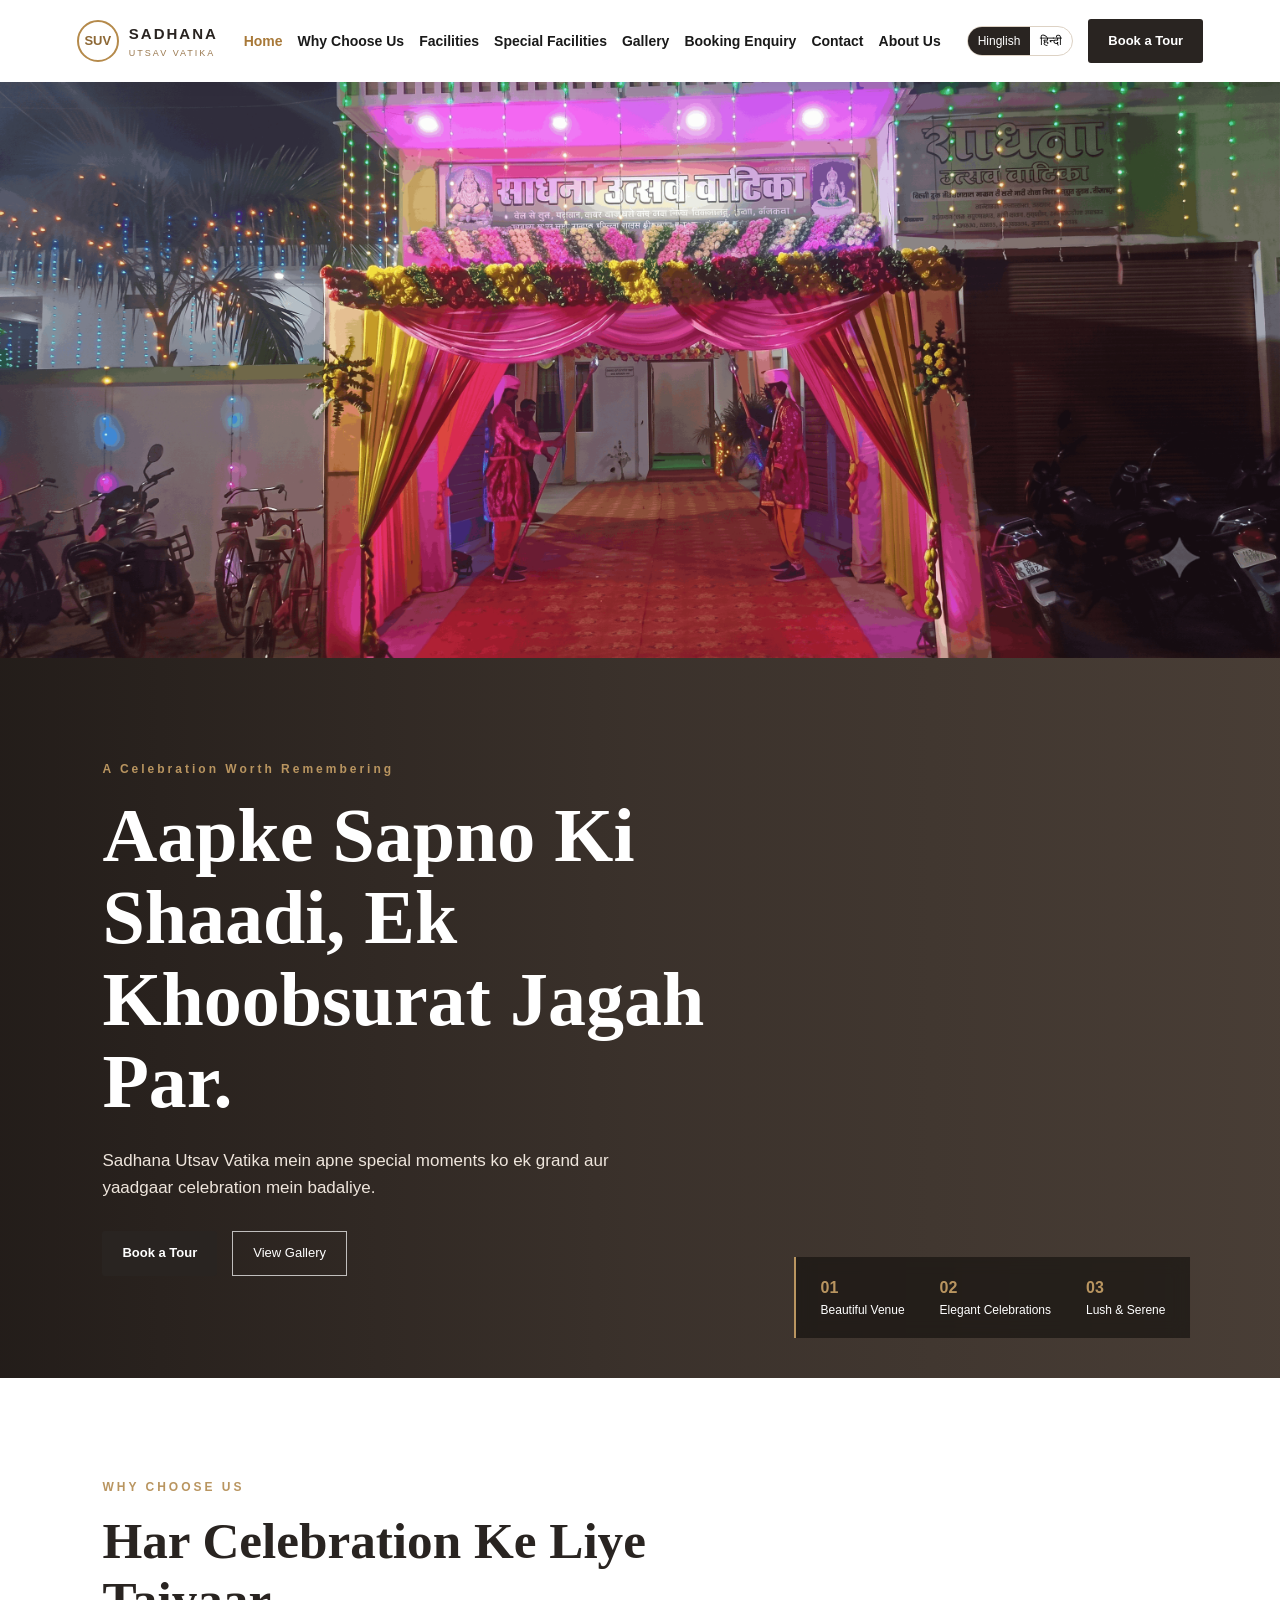
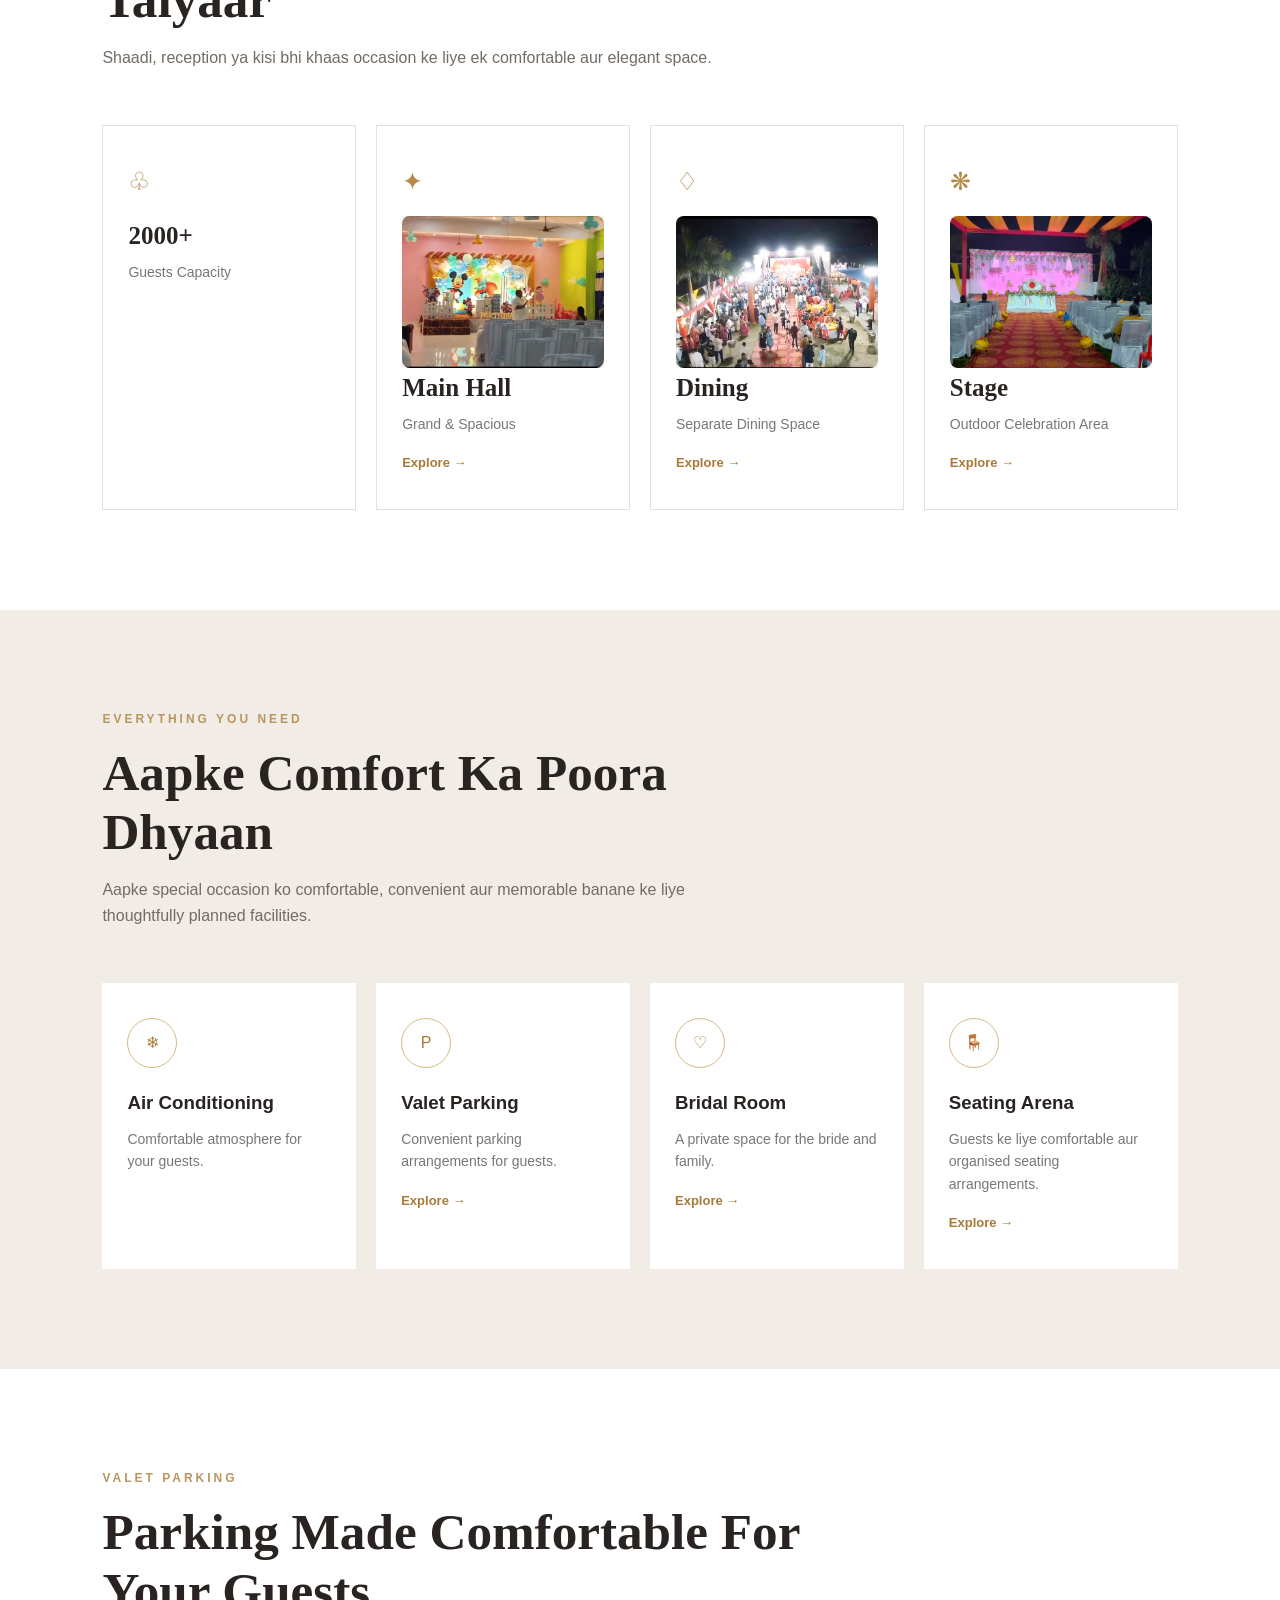
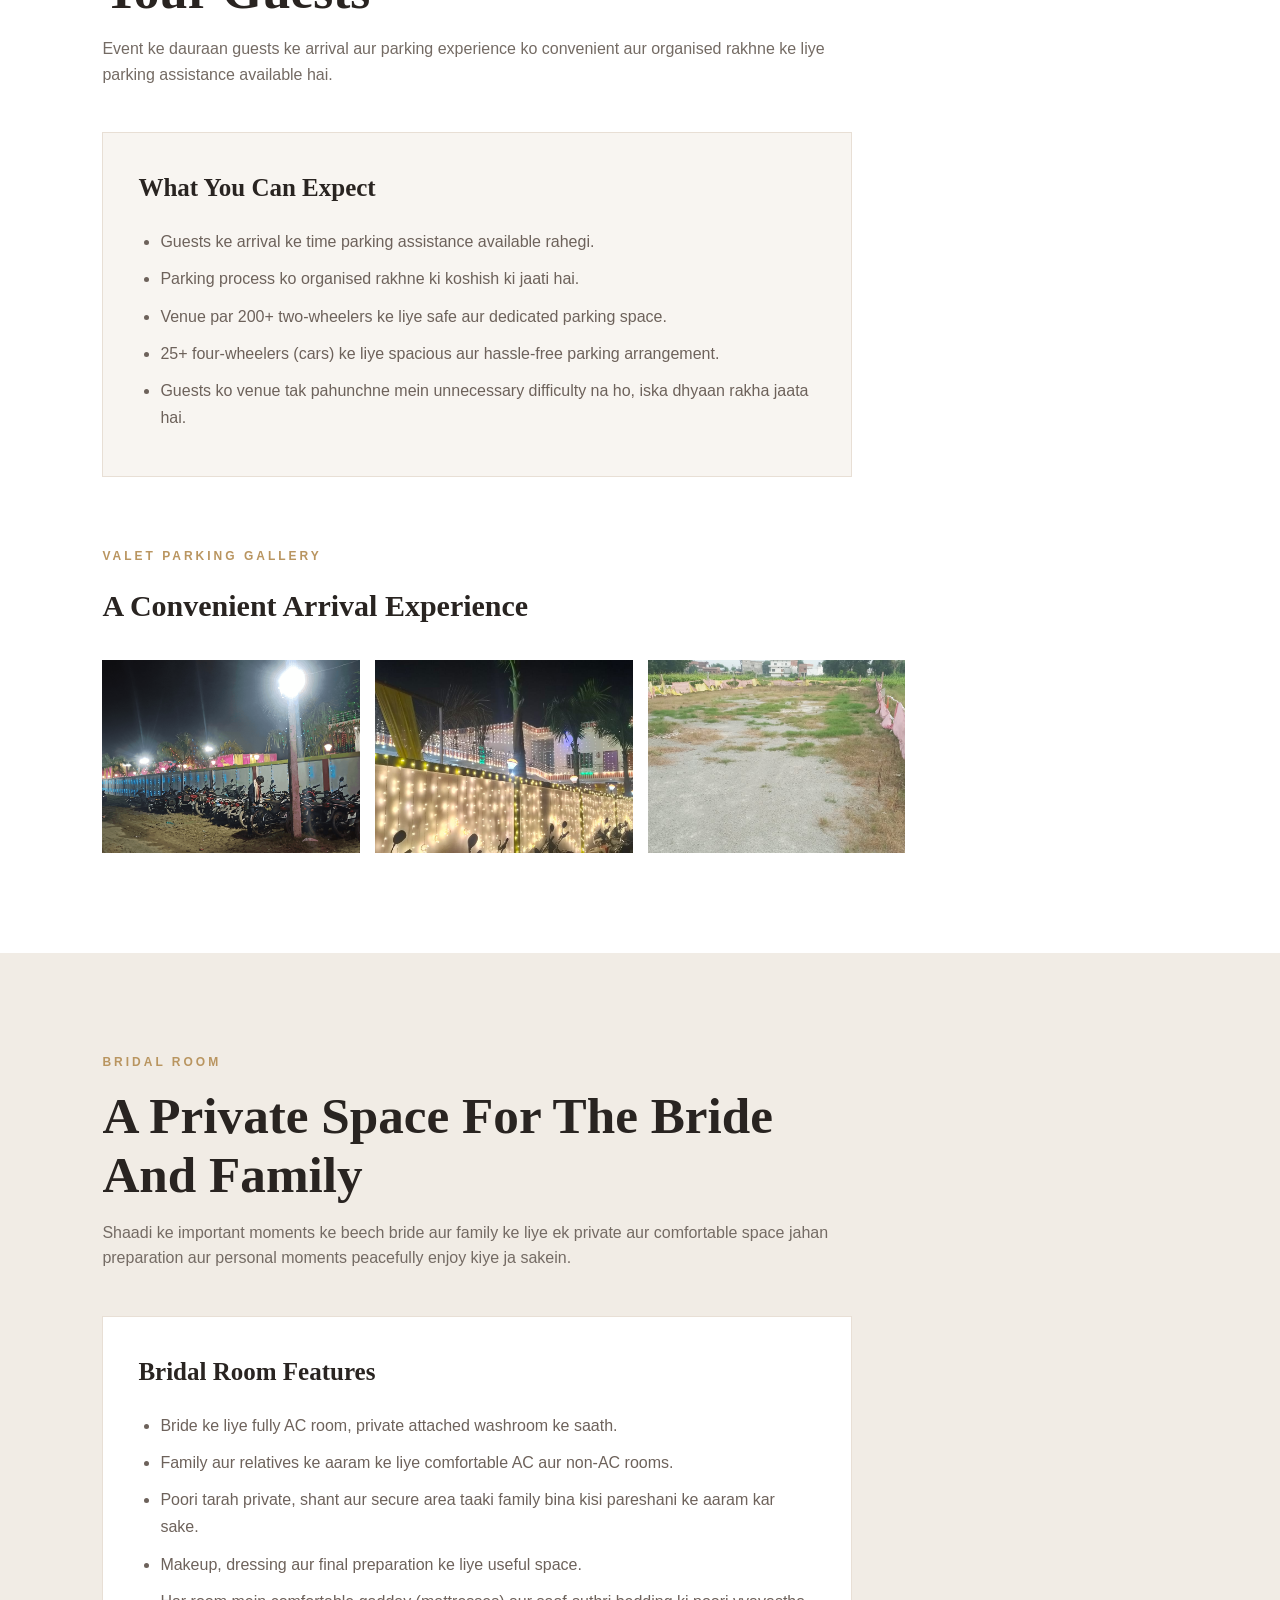
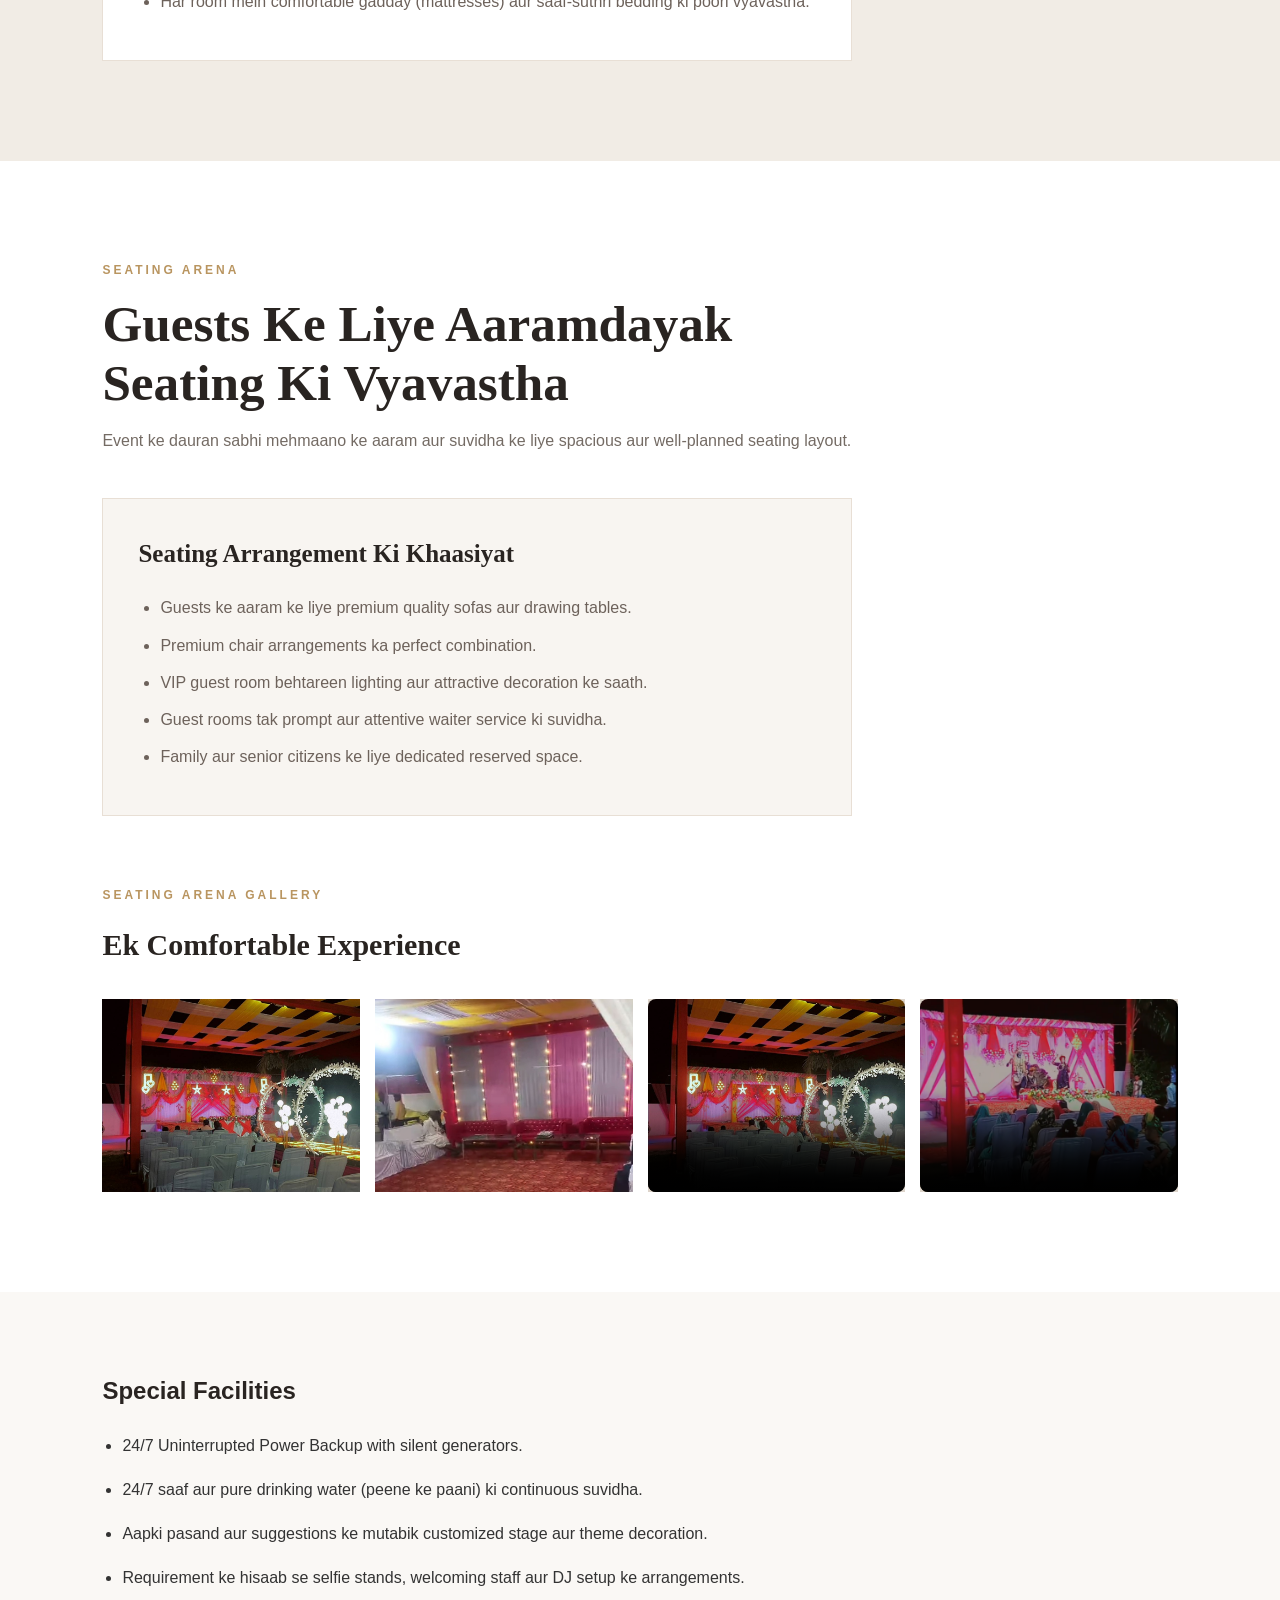
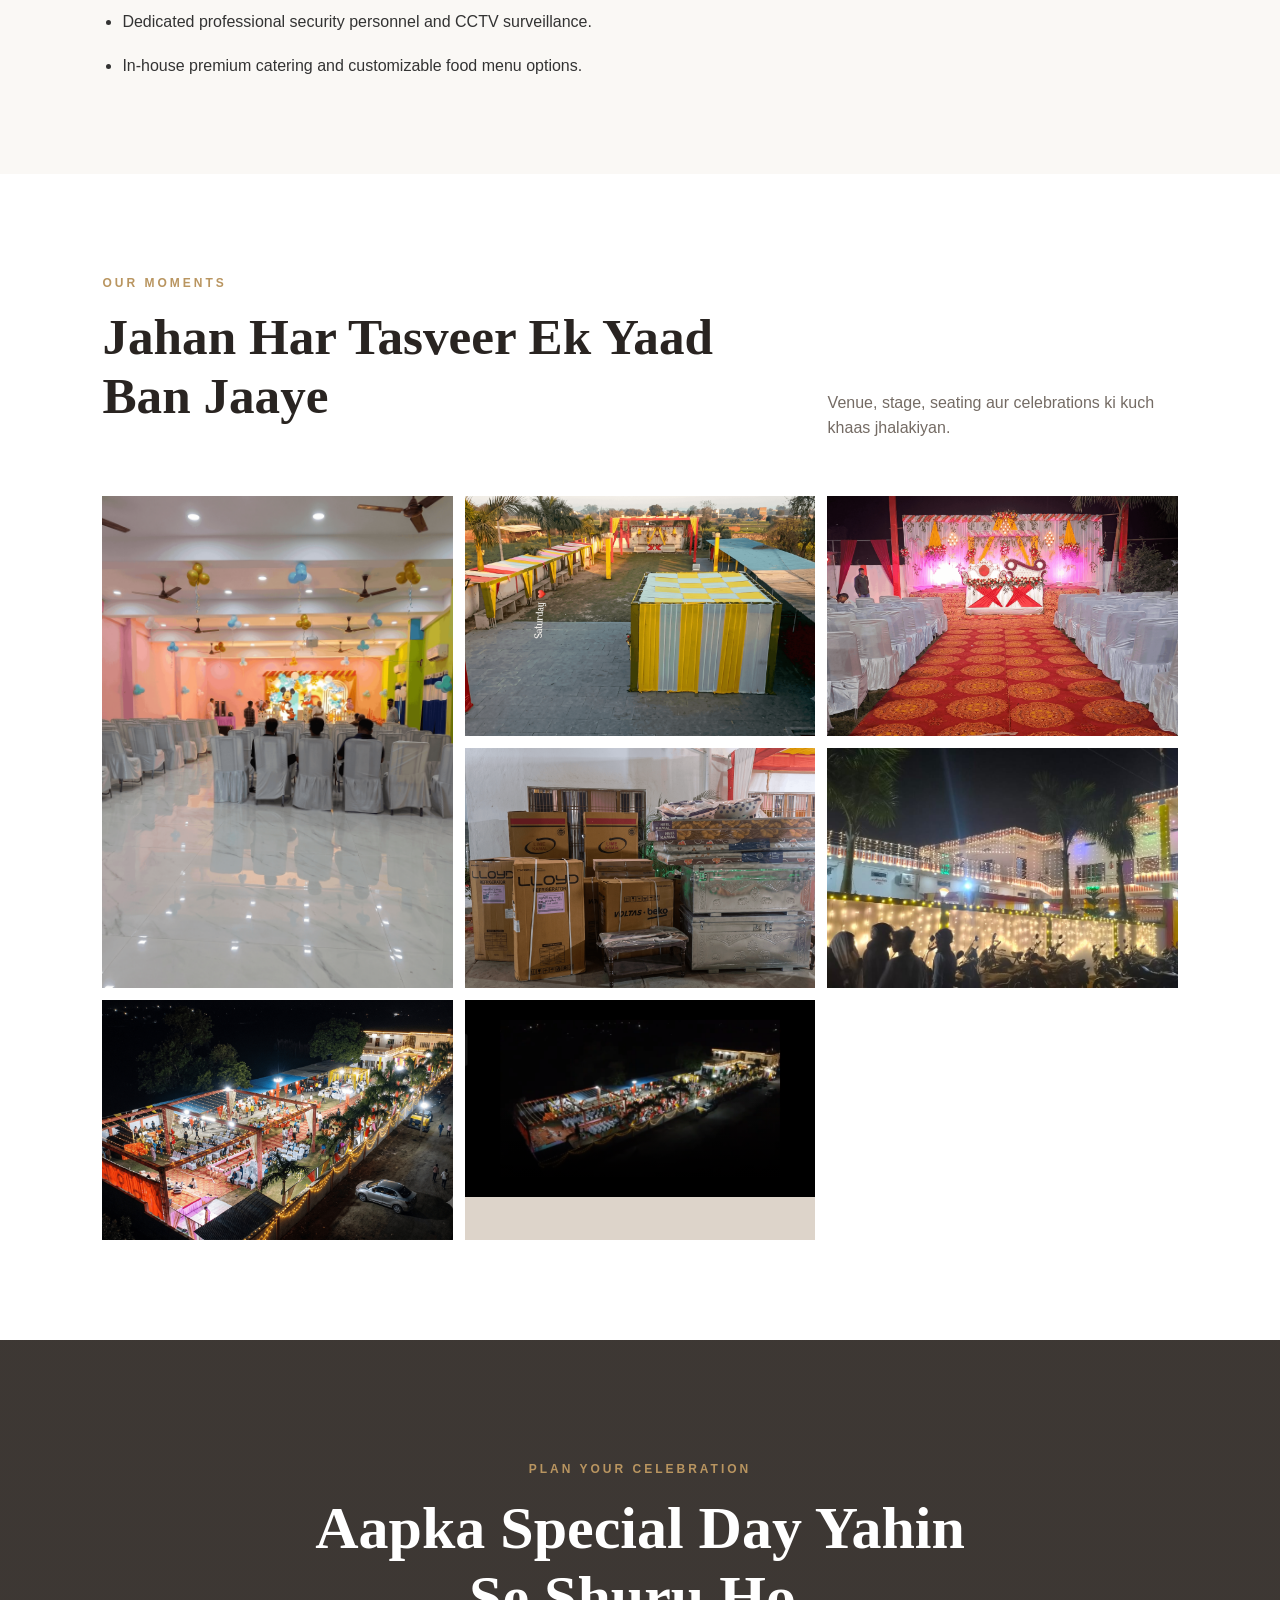
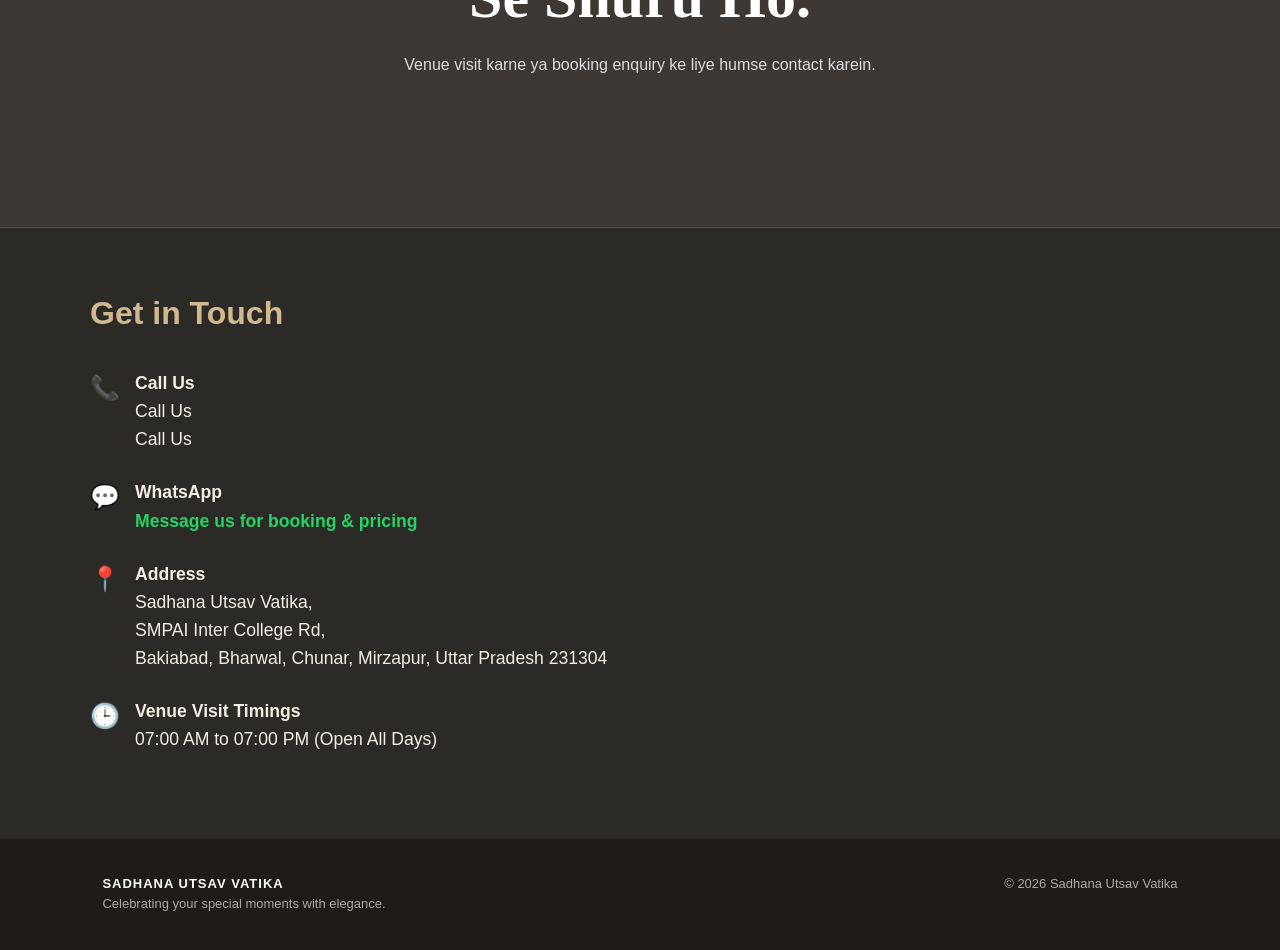
==== commit 0689765f: "trace key" ====
--- a/index.html
+++ b/index.html
@@ -625,8 +625,8 @@
                 <span class="icon">📞</span>
                 <div>
                     <p><strong data-key="callUs">Call Us</strong></p>
-                    <a href="tel:+919450312680">+91 94503 12680</a> <br>
-                    <a href="tel:+918423207614">+91 84232 07614</a> 
+                    <a href="tel:+919450312680" onclick="gtag('event', 'phone_call');">Call Us</a> <br>
+                    <a href="tel:+918423207614" onclick="gtag('event', 'phone_call');">Call Us</a> 
                 </div>
             </div>
 
@@ -635,7 +635,7 @@
                 <span class="icon">💬</span>
                 <div>
                     <p><strong data-key="whatsappTitle">WhatsApp</strong></p>
-                    <a href="https://wa.me/919450312680" target="_blank" class="whatsapp-link" data-key="whatsappDesc">Message us for booking & pricing</a>
+                    <a href="https://wa.me/919450312680" target="_blank" class="whatsapp-link" data-key="whatsappDesc" onclick="gtag('event', 'whatsapp_chat');">Message us for booking & pricing</a>
                 </div>
             </div>
 
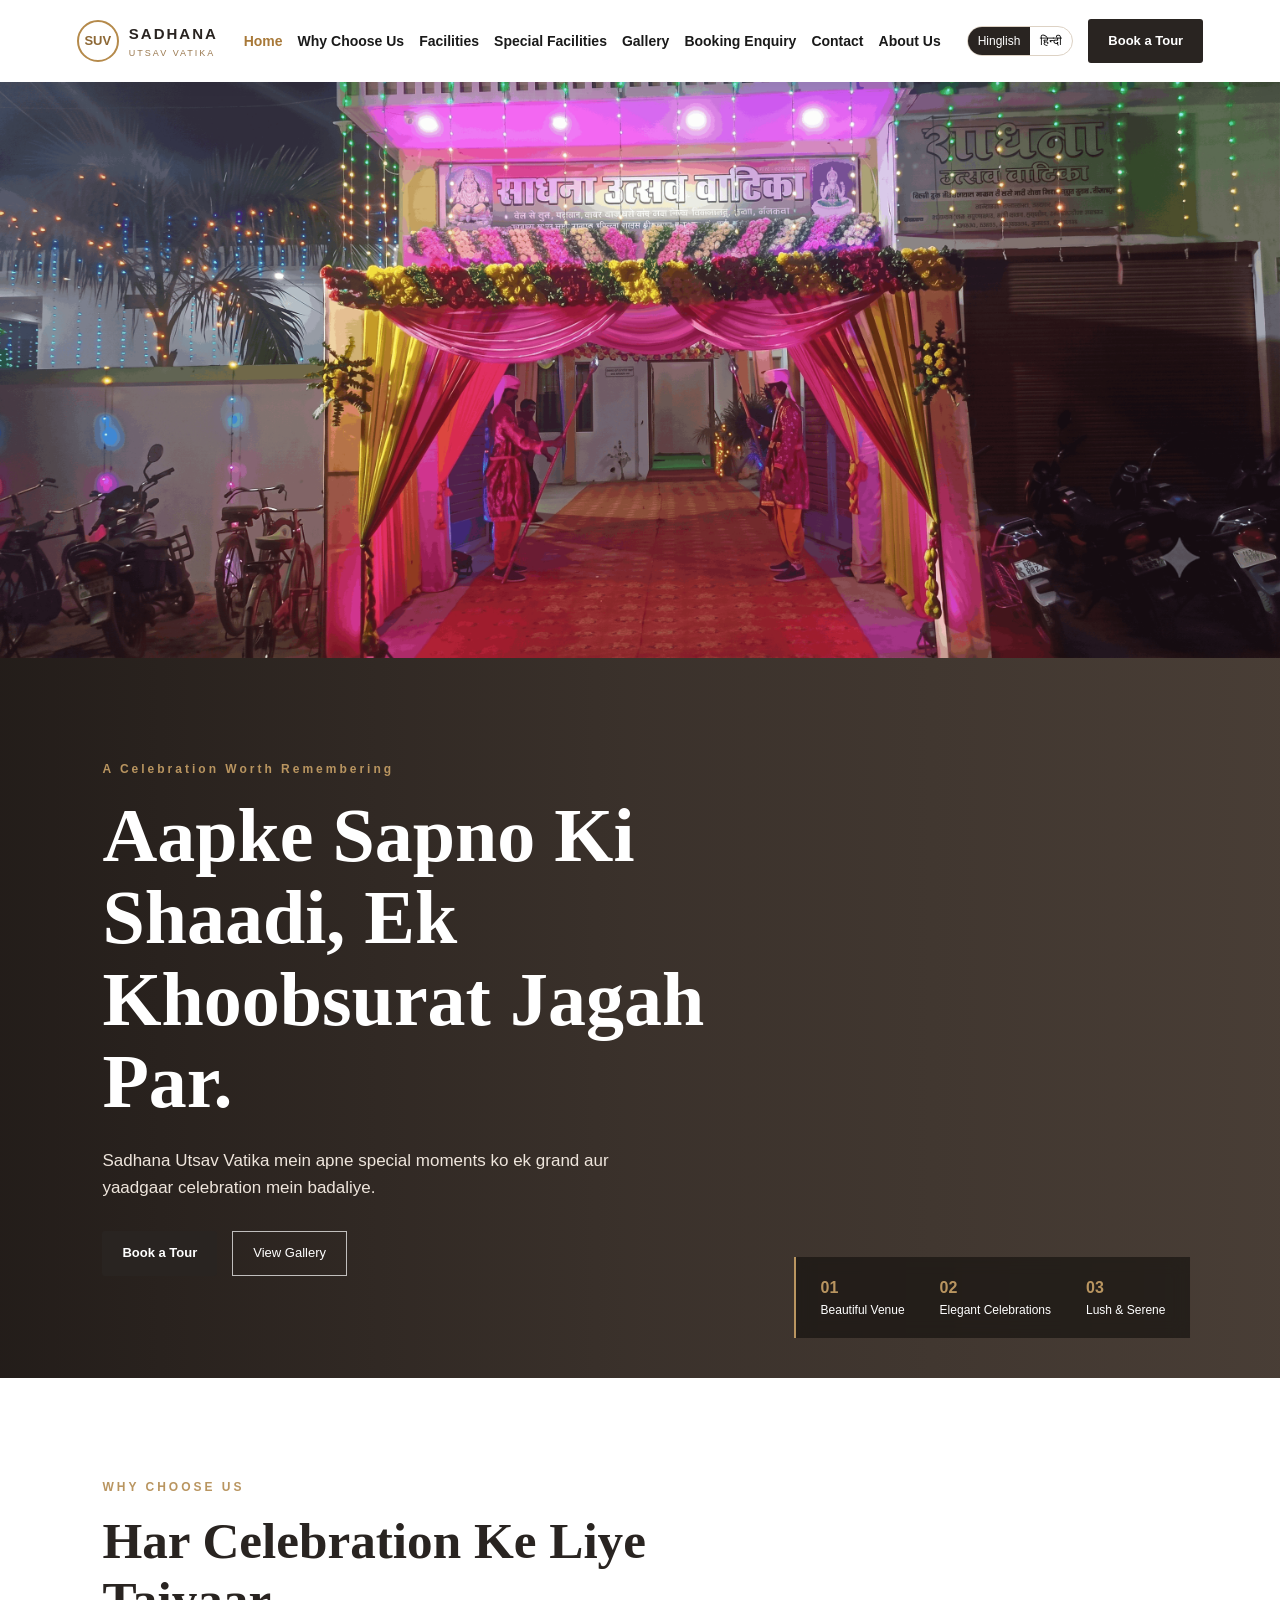
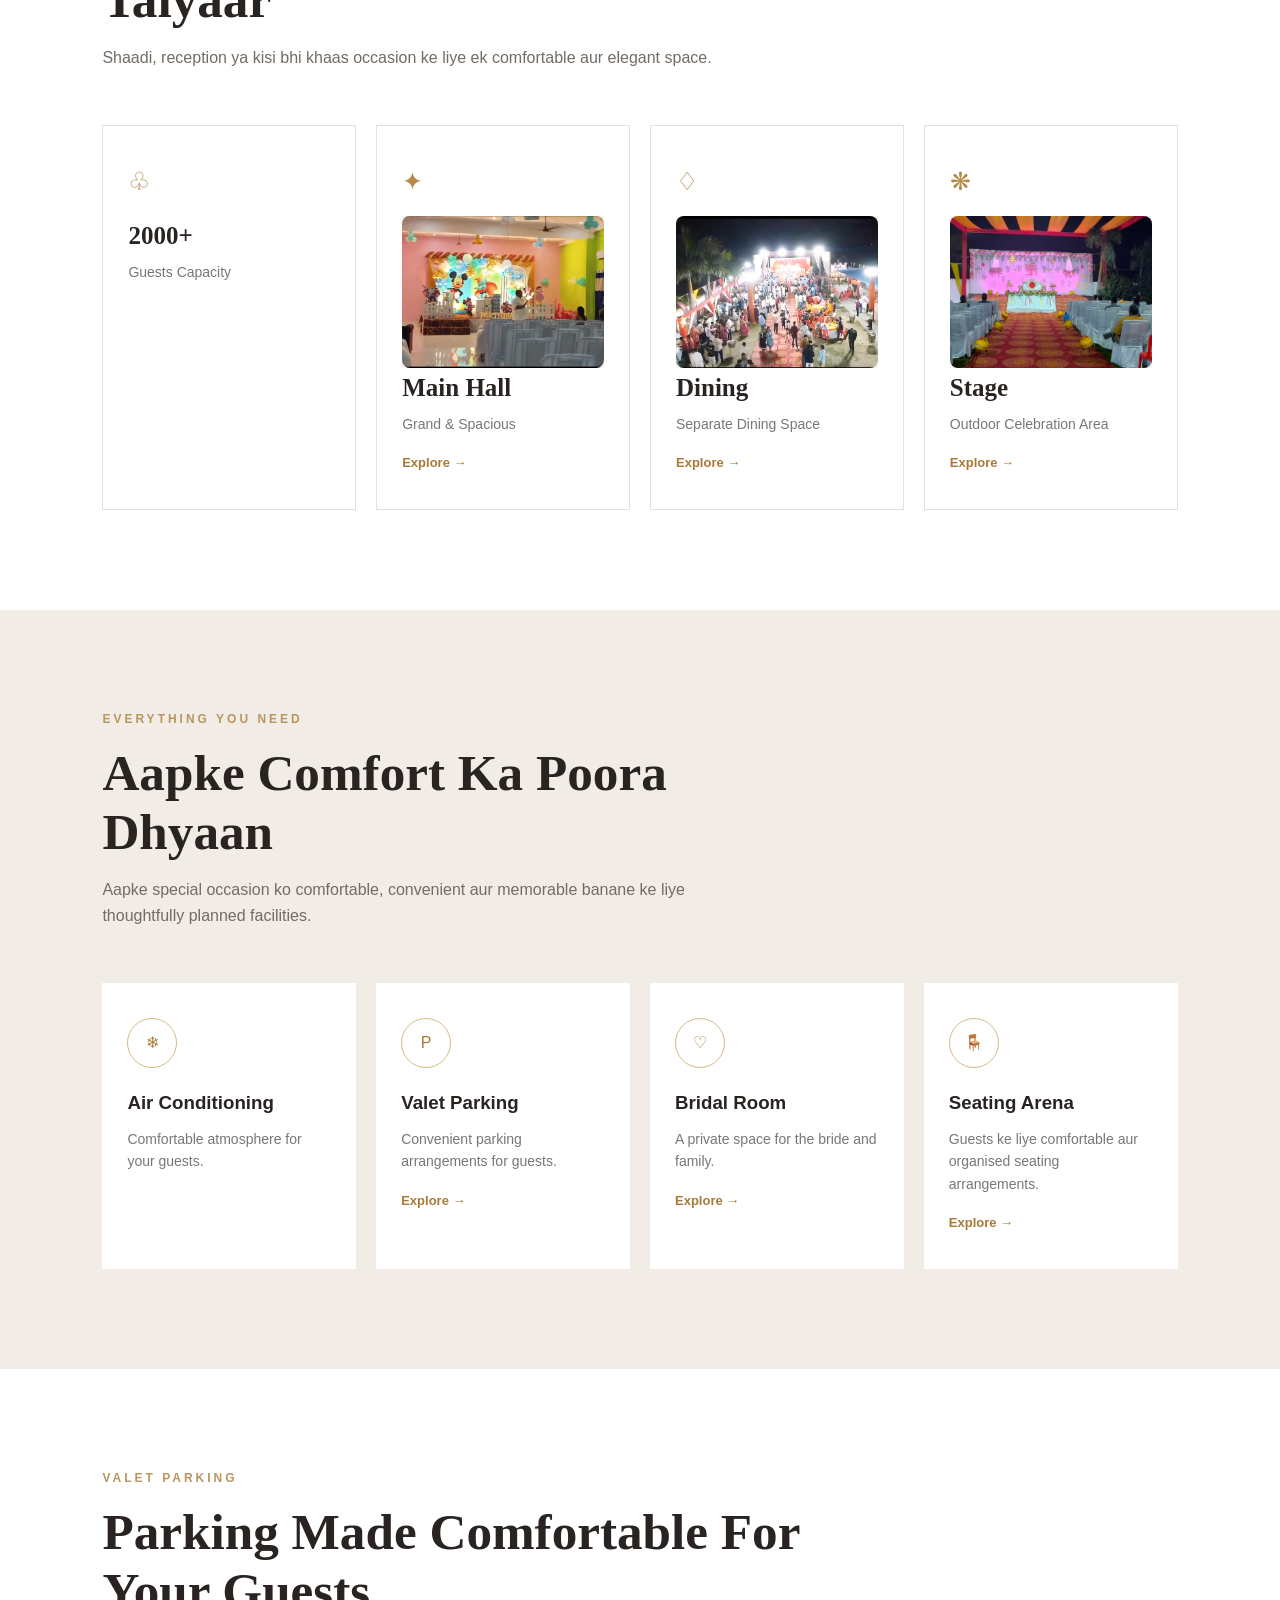
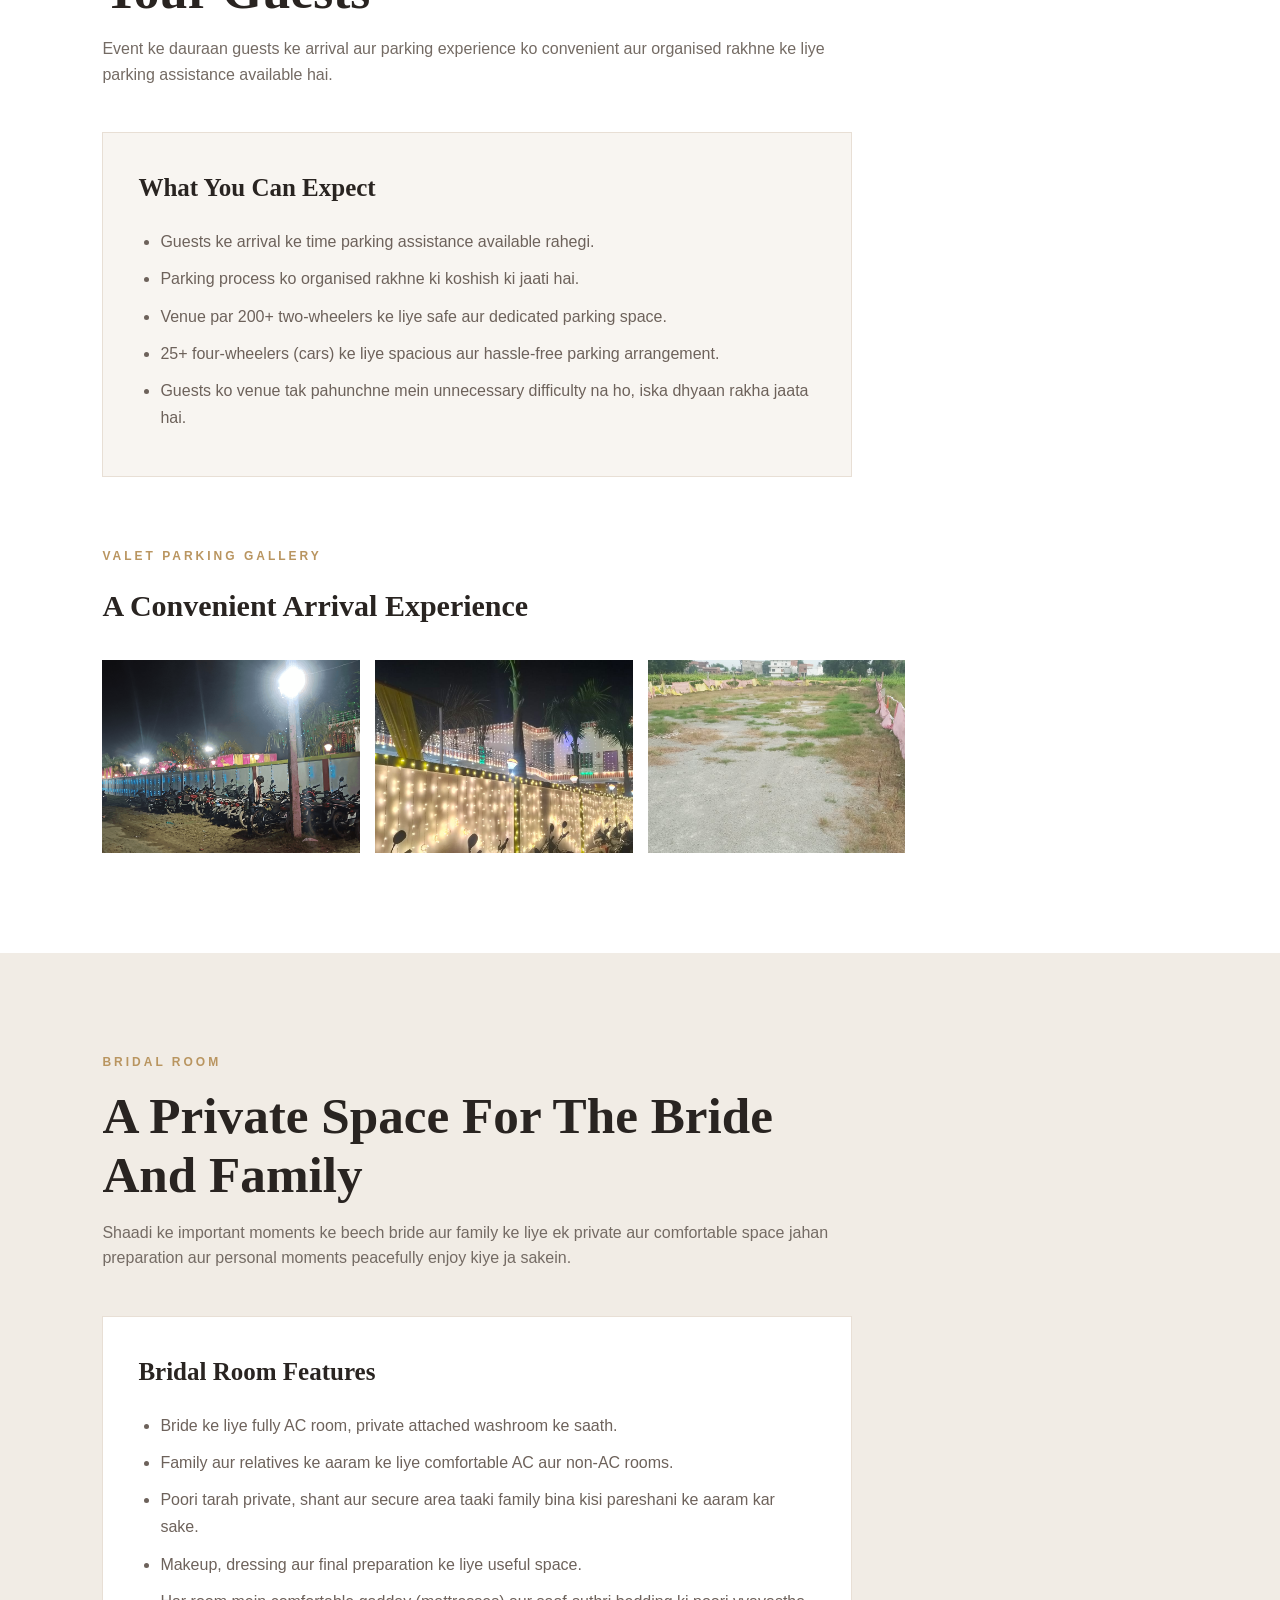
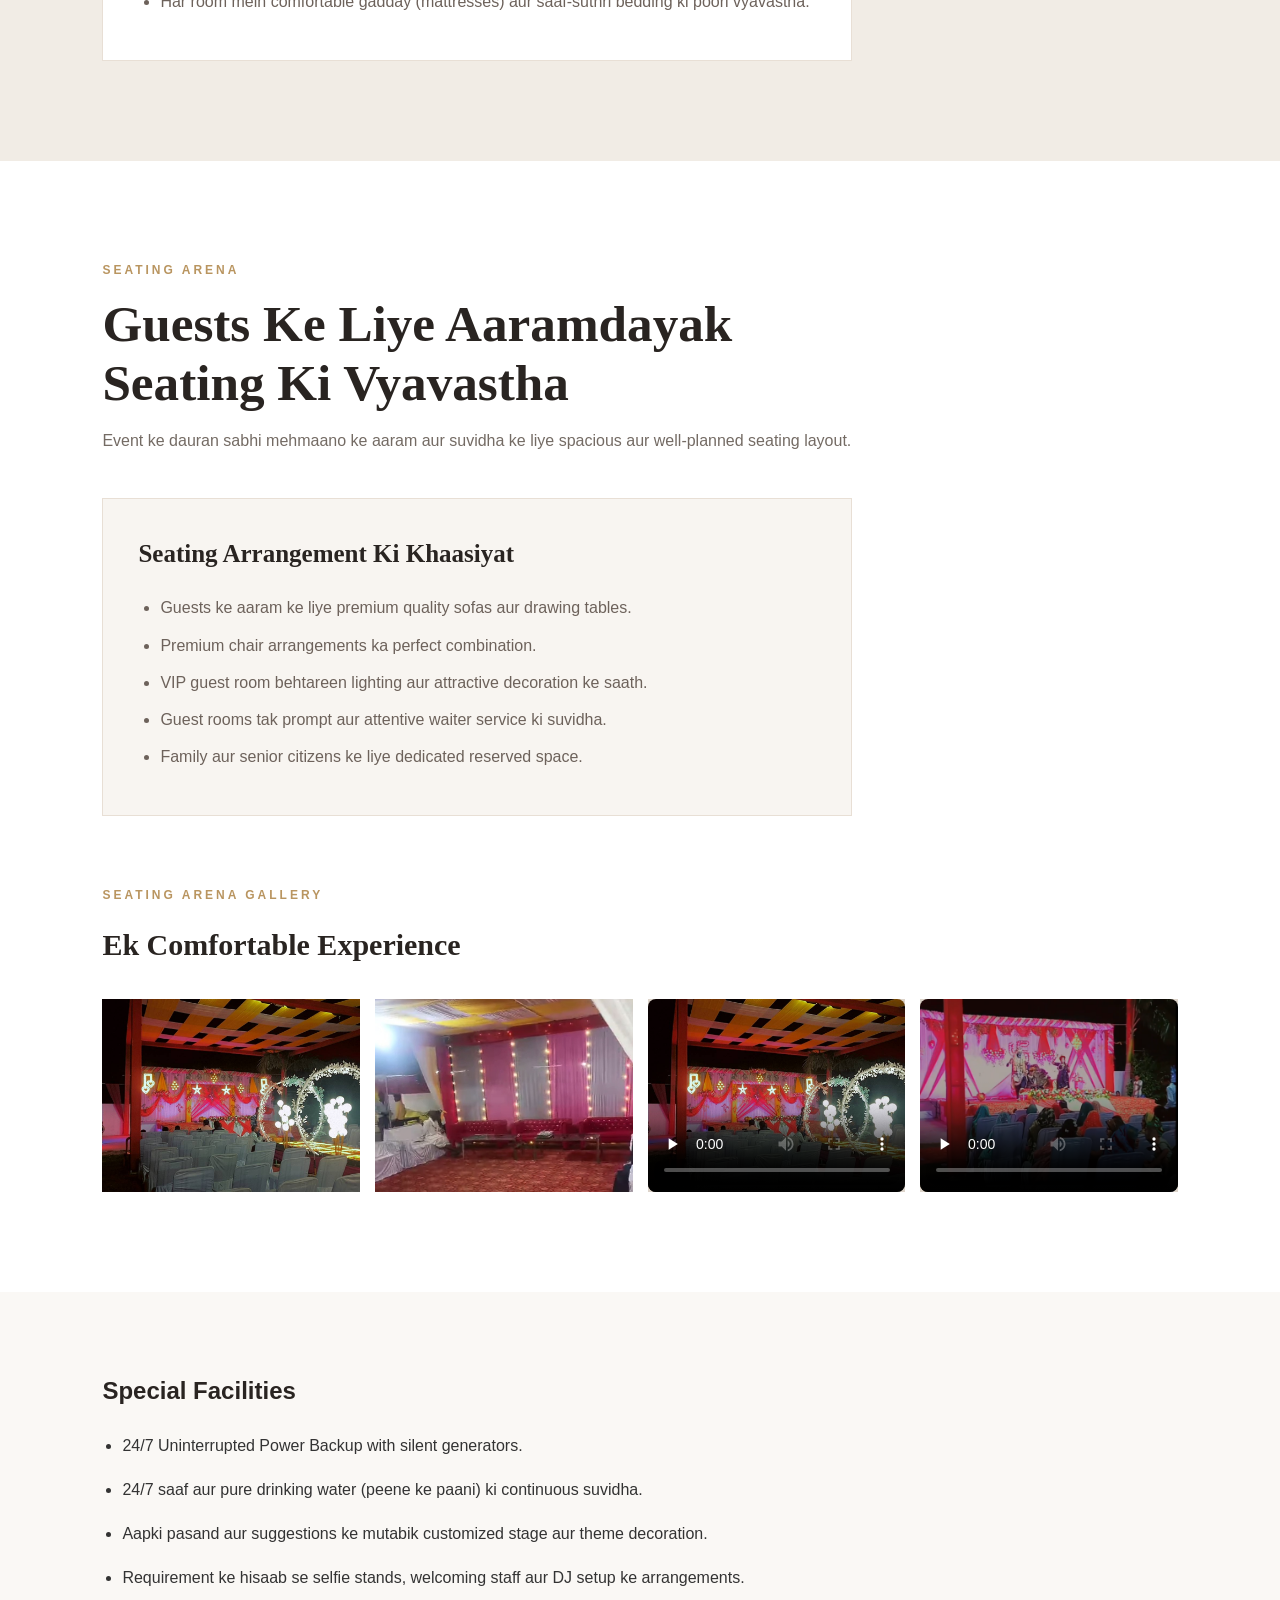
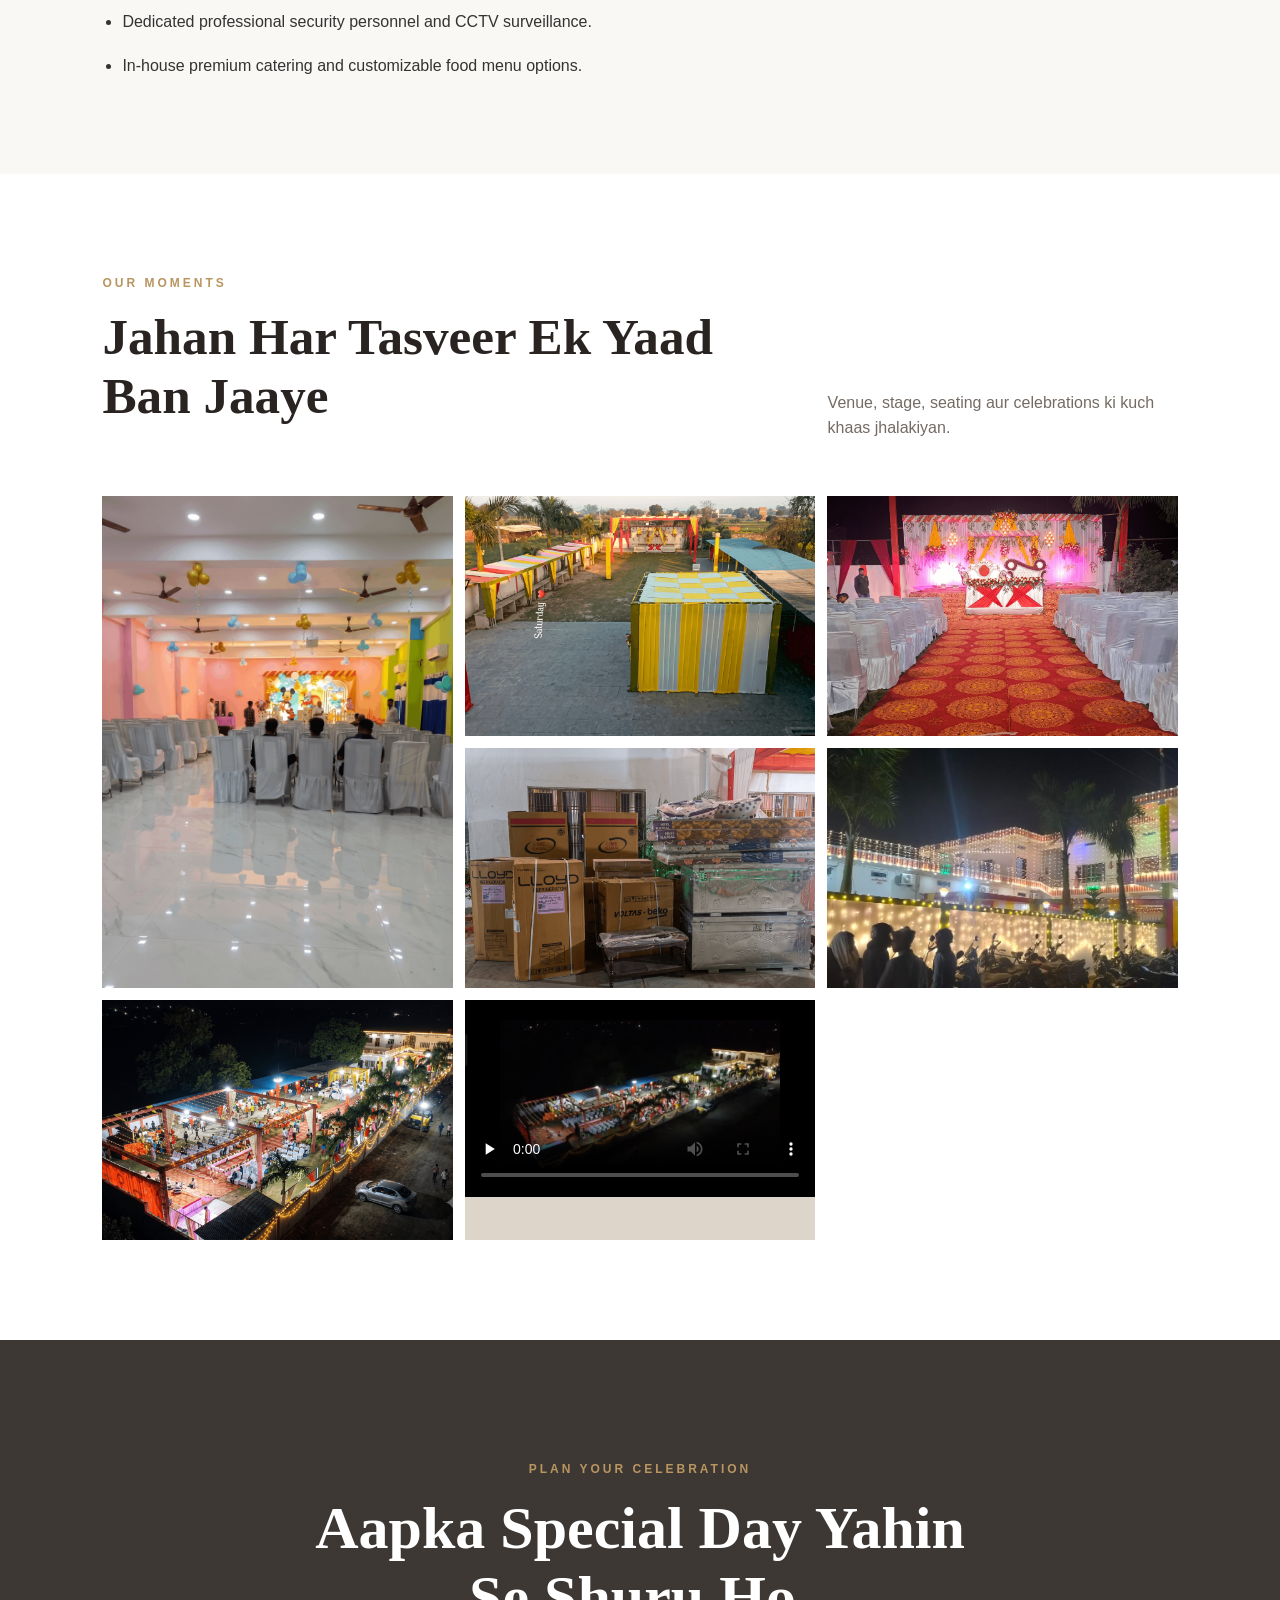
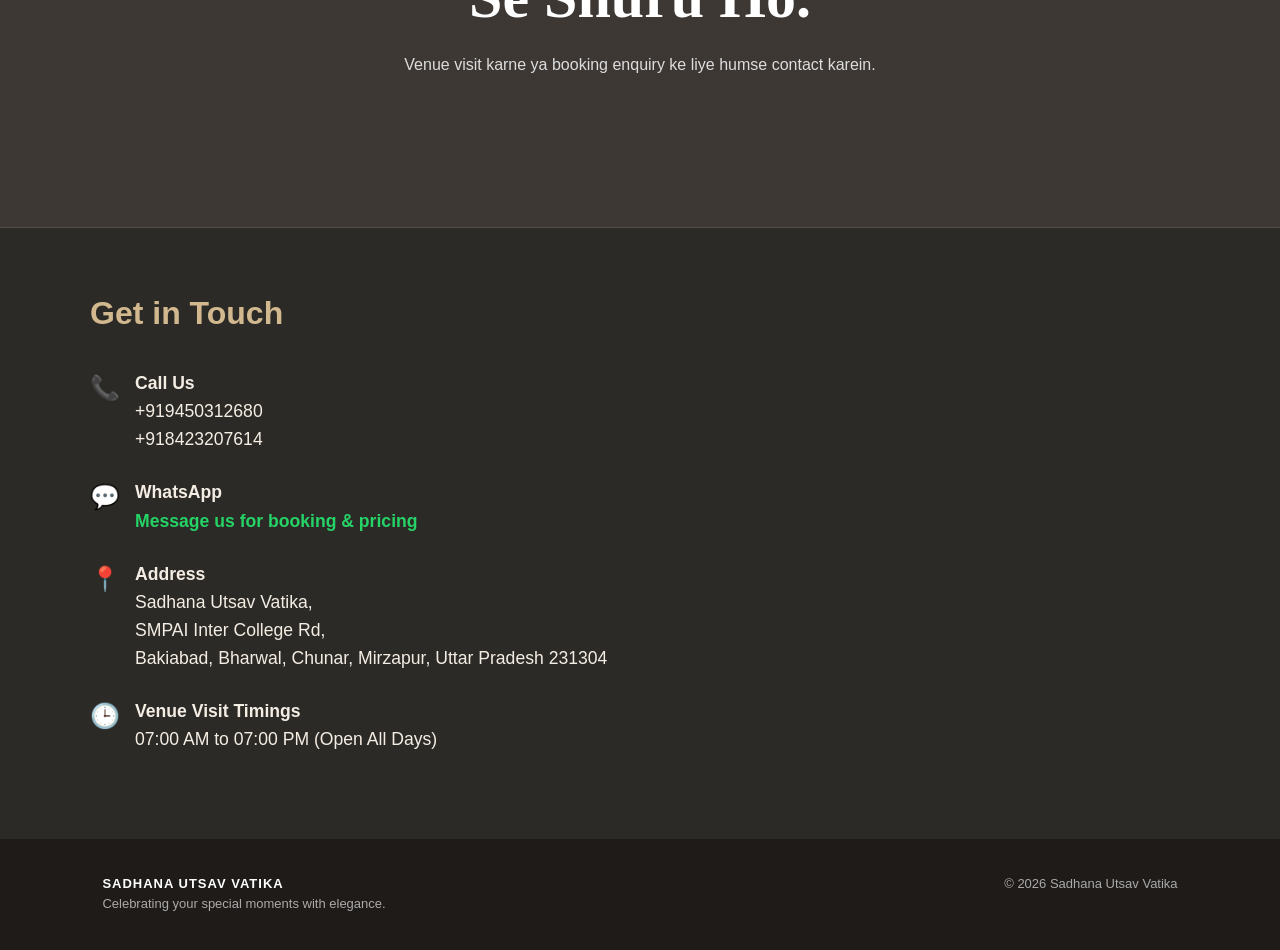
==== commit 21efe441: "add phone" ====
--- a/index.html
+++ b/index.html
@@ -625,8 +625,8 @@
                 <span class="icon">📞</span>
                 <div>
                     <p><strong data-key="callUs">Call Us</strong></p>
-                    <a href="tel:+919450312680" onclick="gtag('event', 'phone_call');">Call Us</a> <br>
-                    <a href="tel:+918423207614" onclick="gtag('event', 'phone_call');">Call Us</a> 
+                    <a href="tel:+919450312680" onclick="gtag('event', 'phone_call');">+919450312680</a> <br>
+                    <a href="tel:+918423207614" onclick="gtag('event', 'phone_call');">+918423207614</a> 
                 </div>
             </div>
 
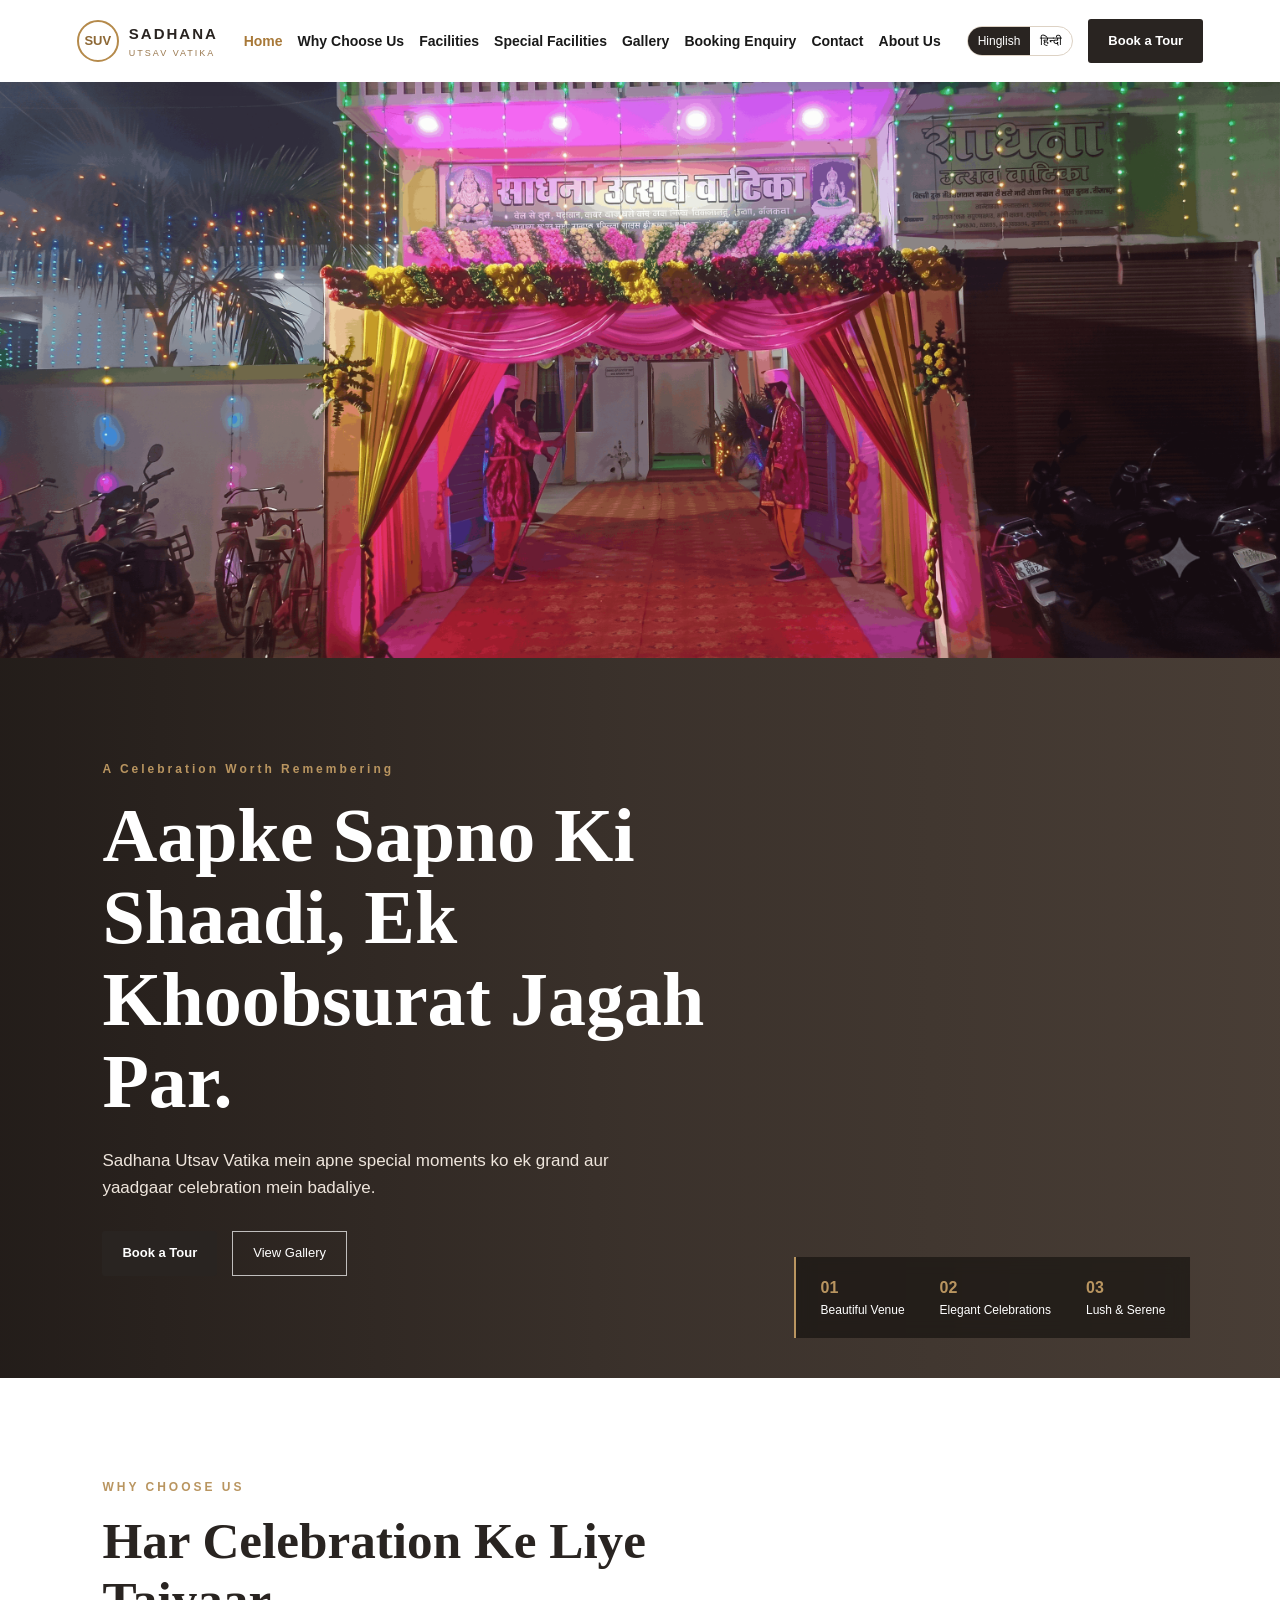
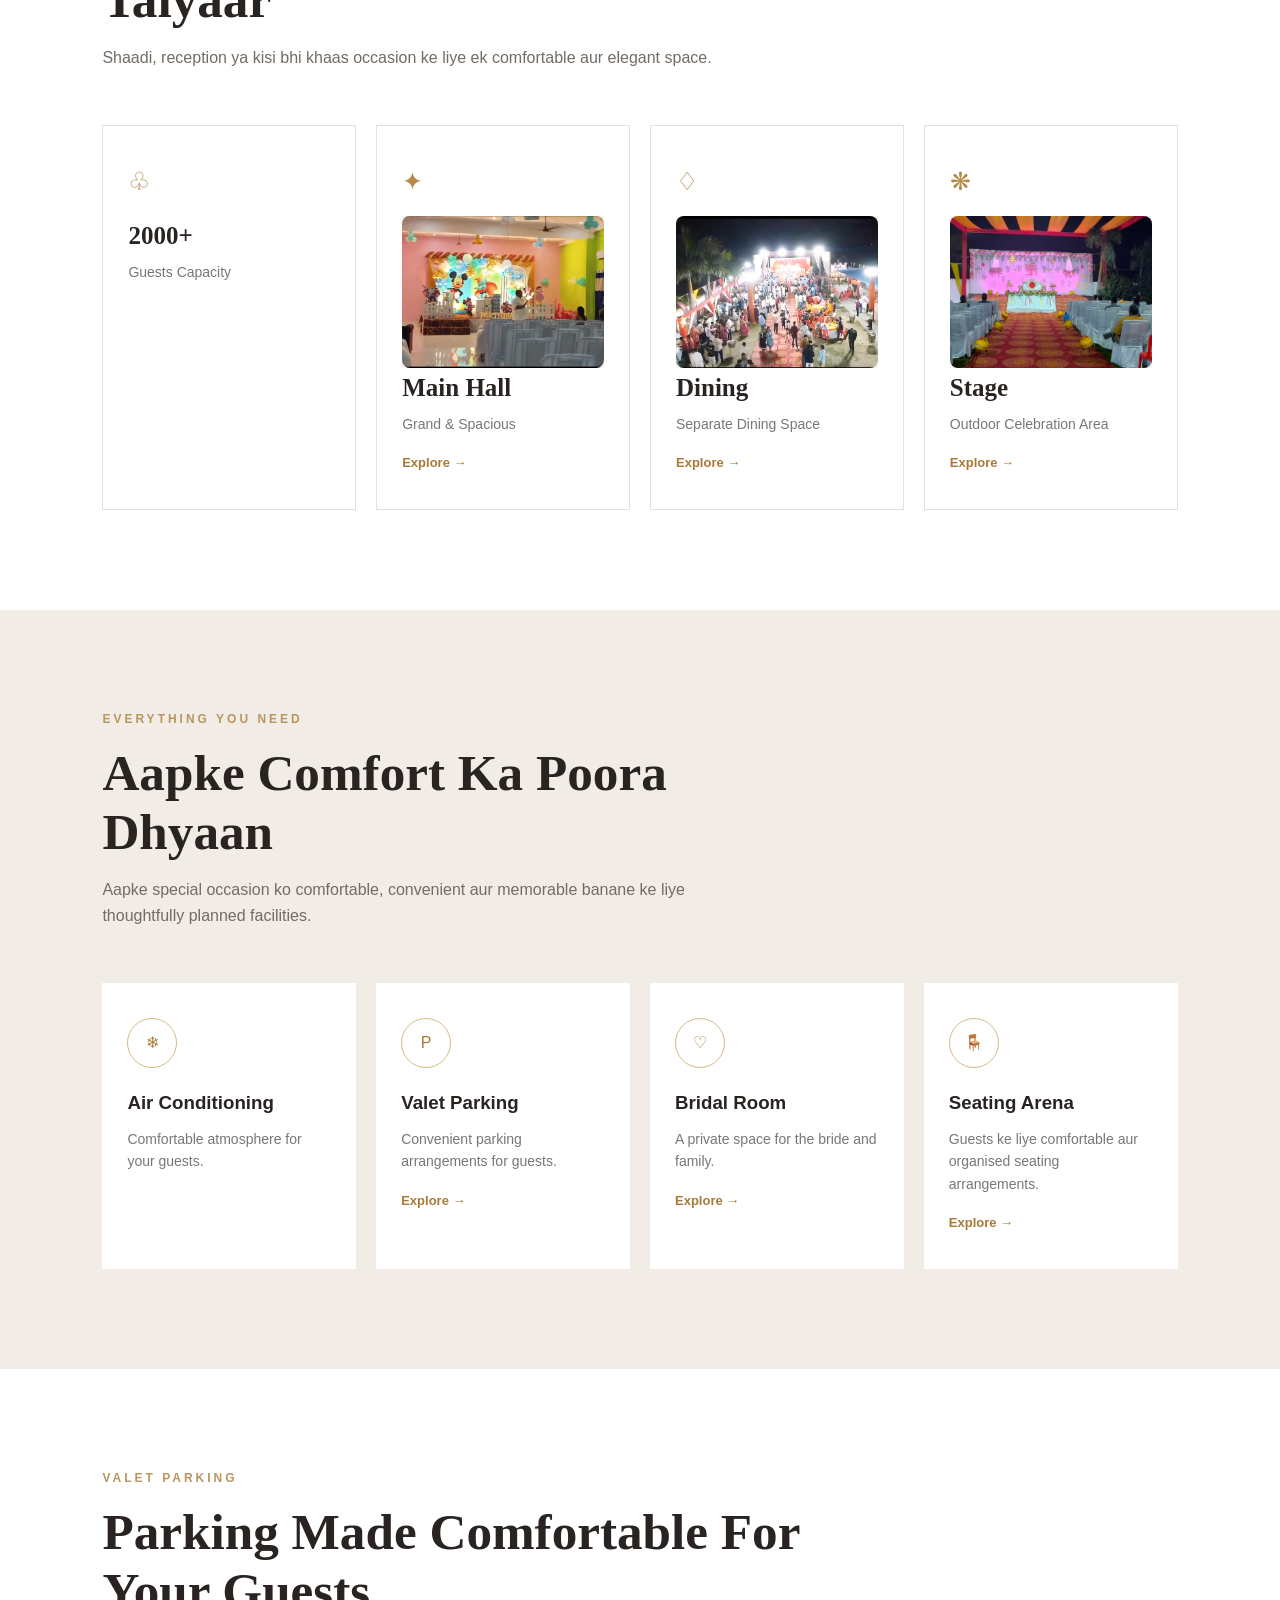
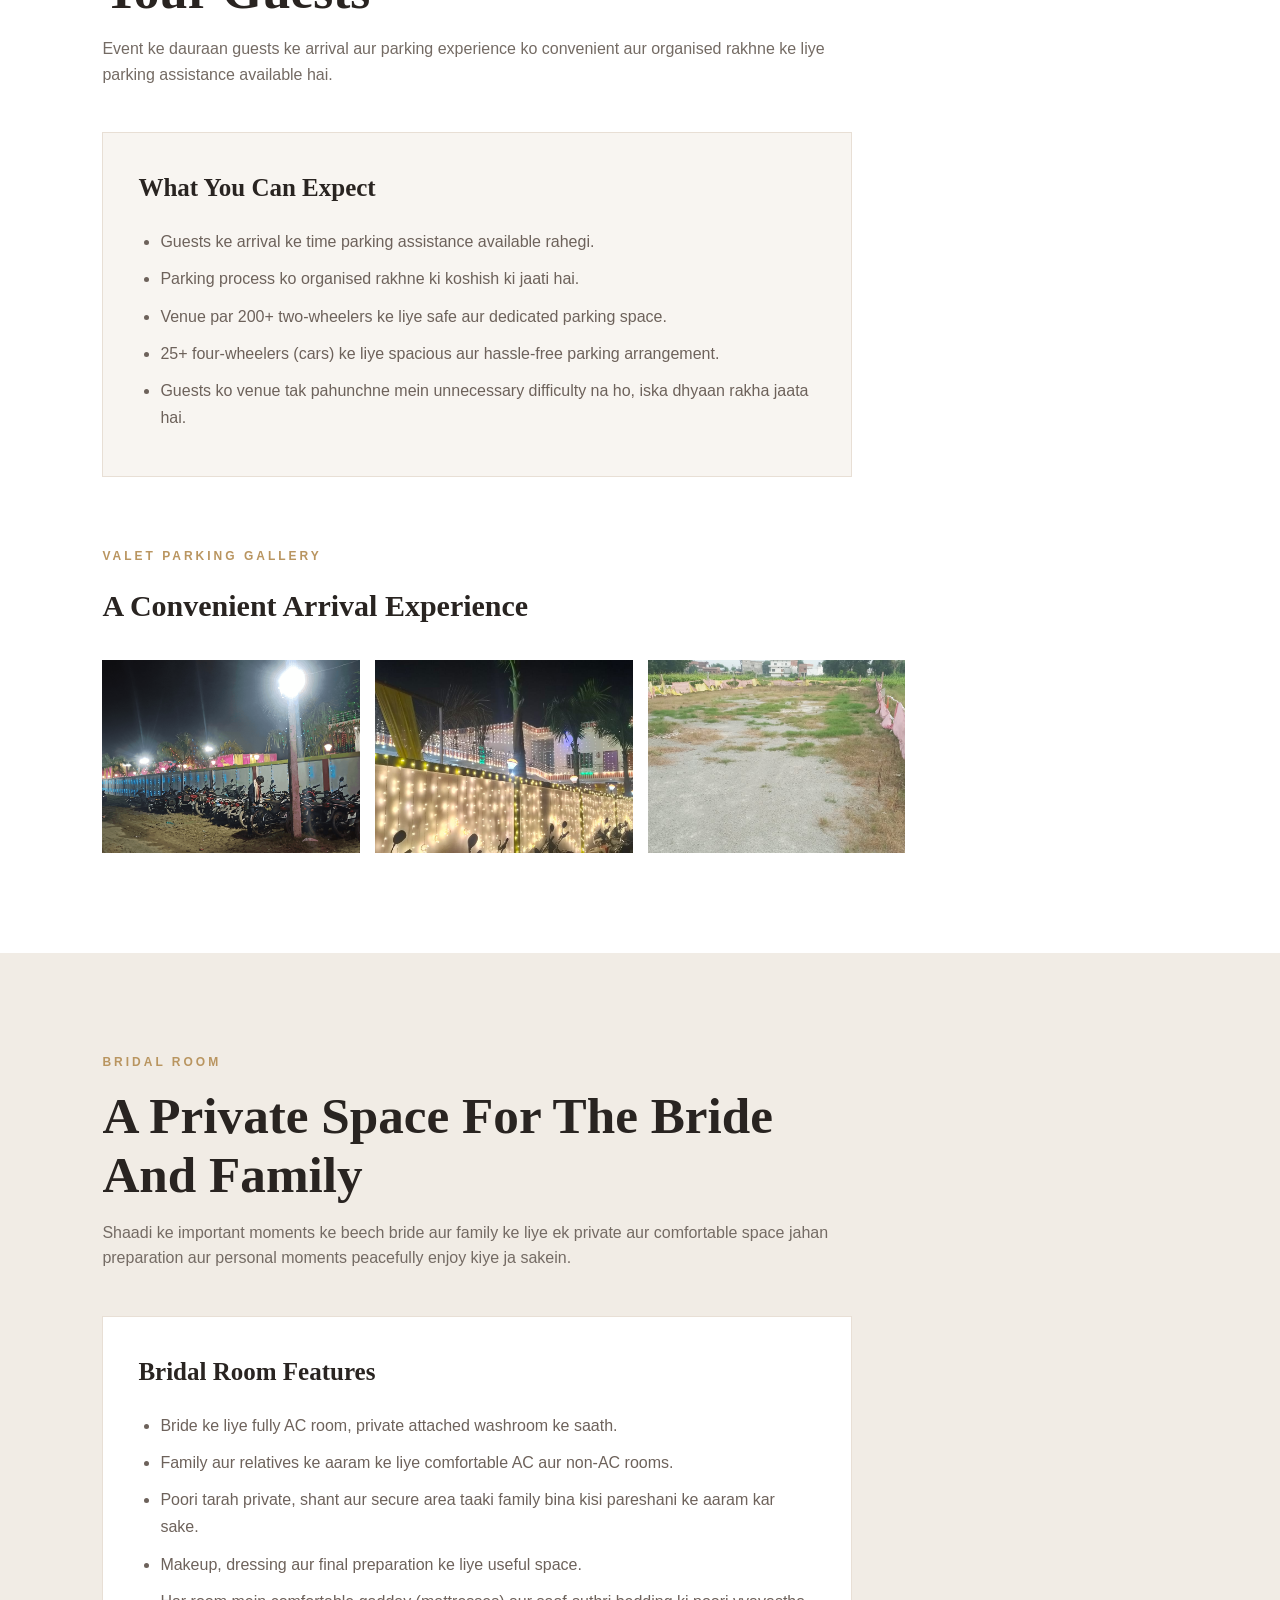
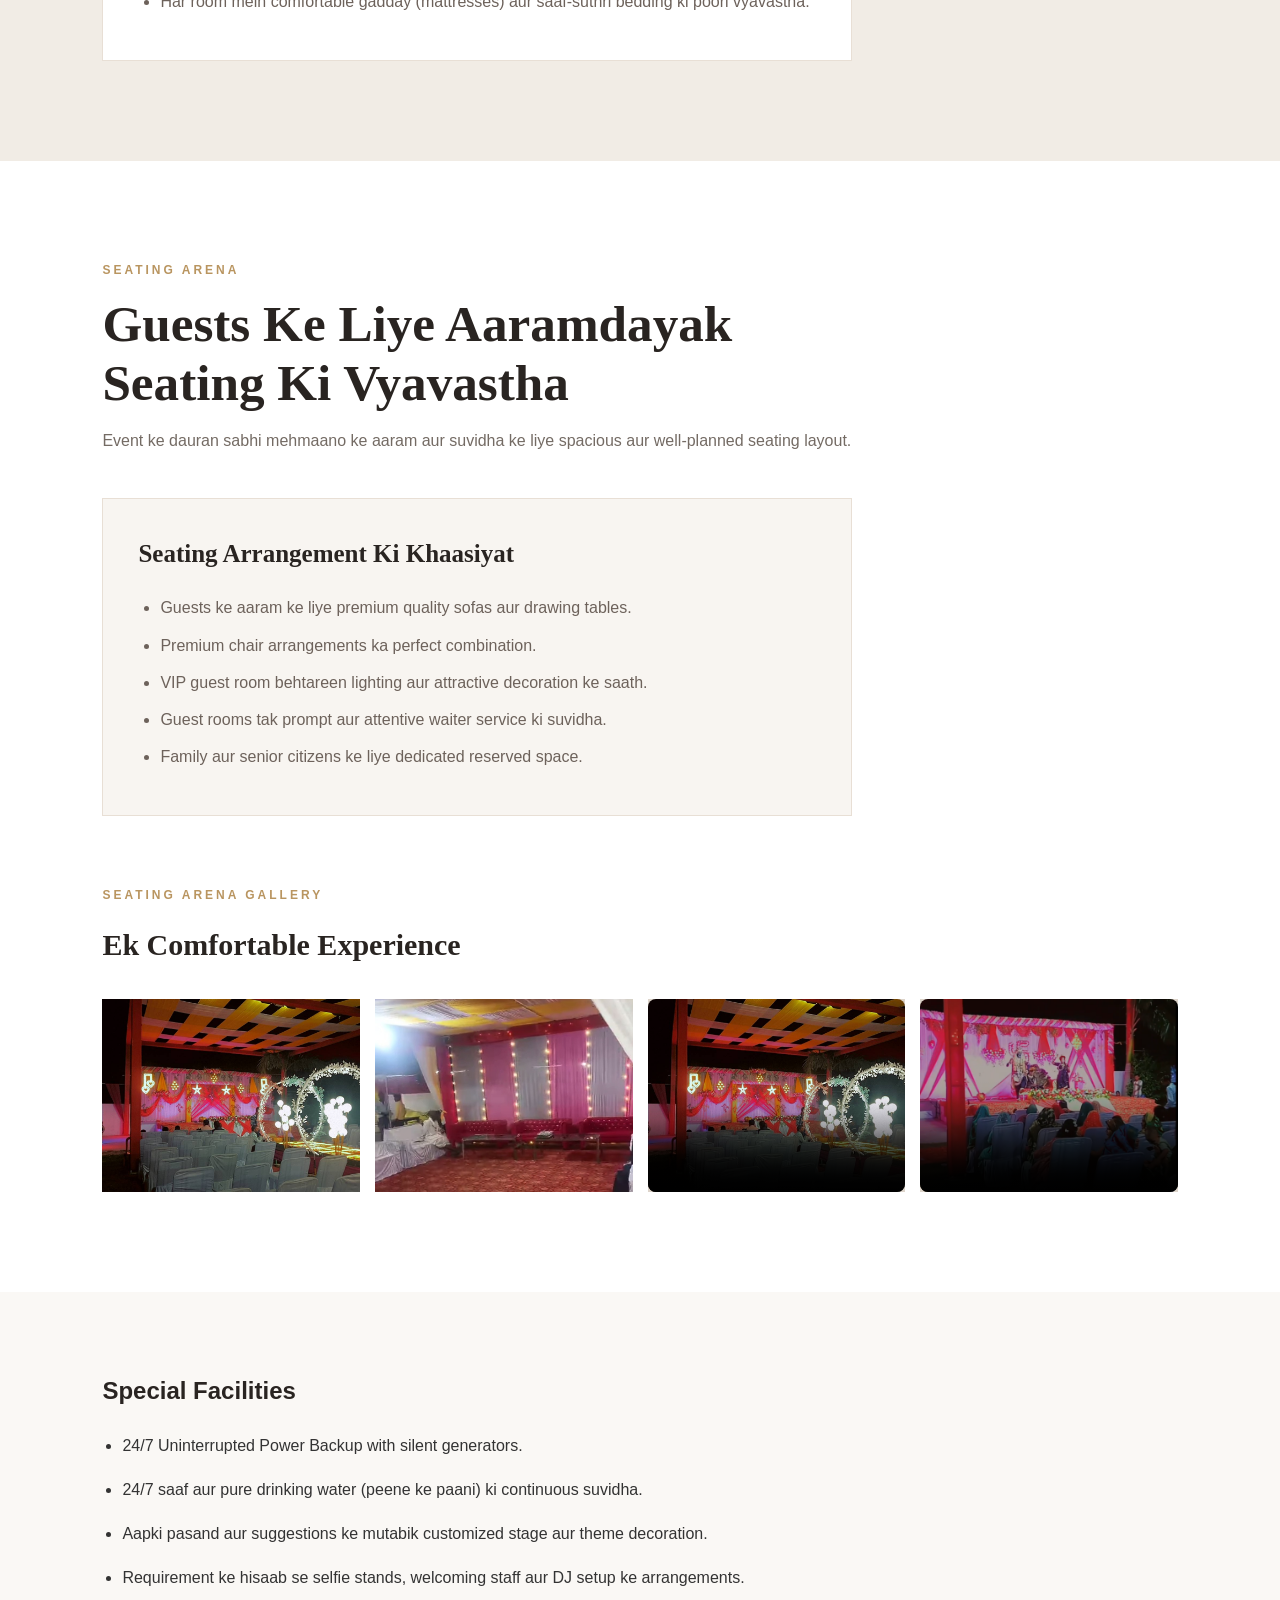
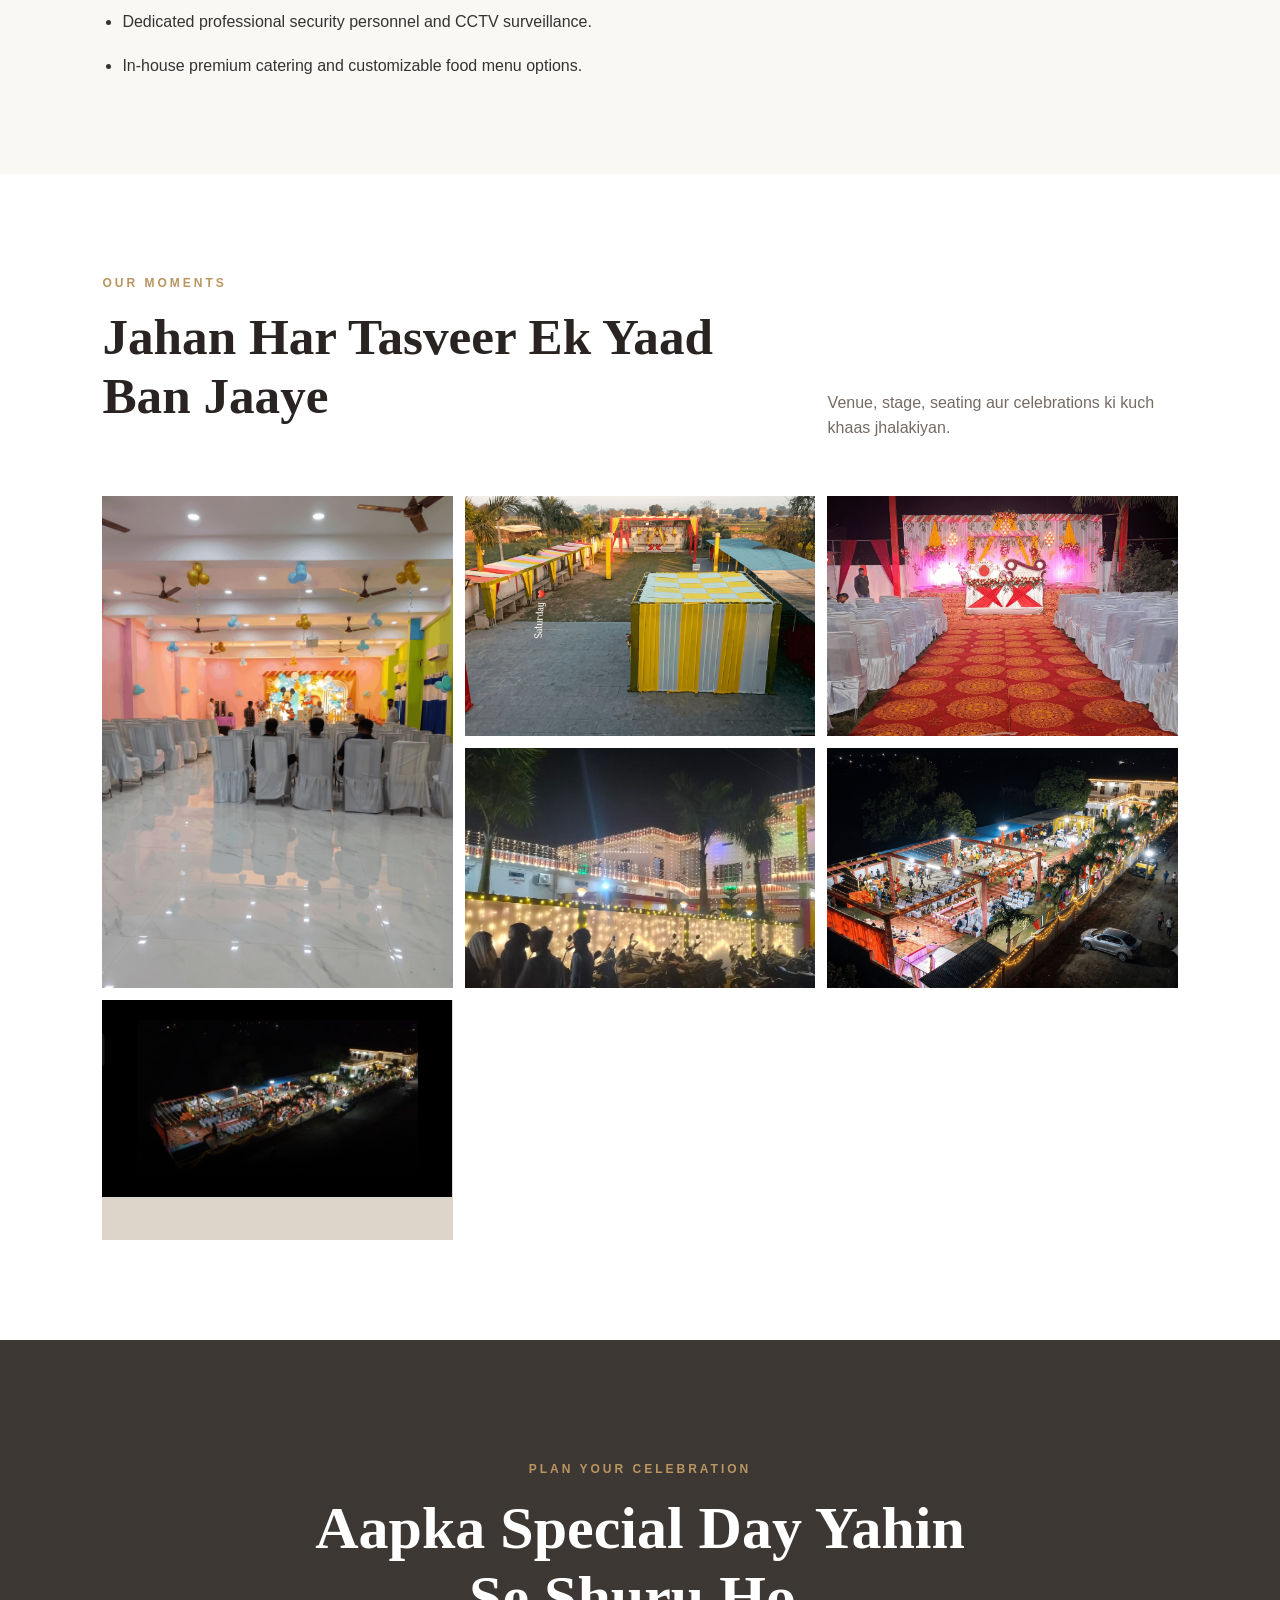
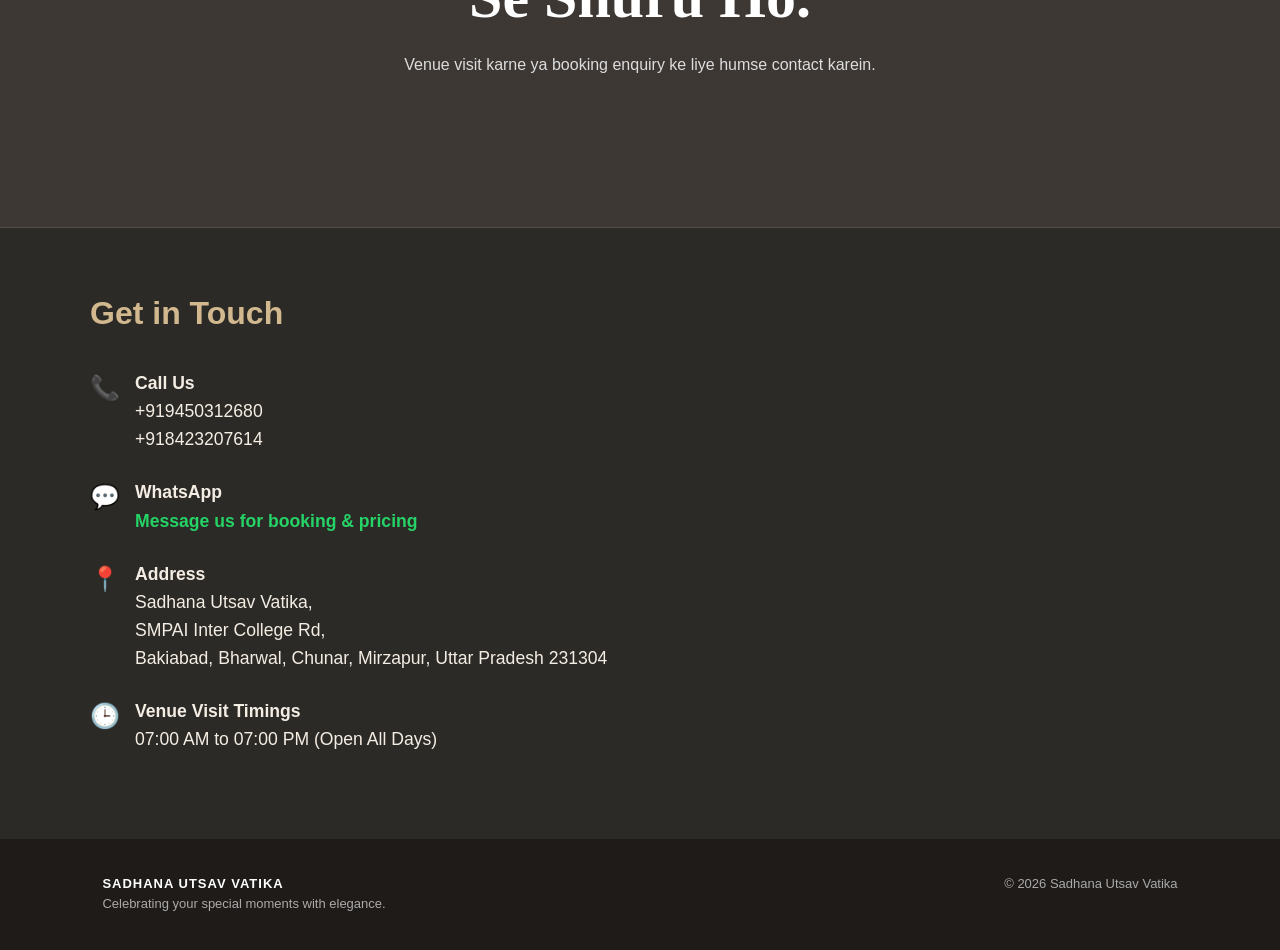
==== commit e1163bfd: "imgupdt" ====
--- a/index.html
+++ b/index.html
@@ -575,15 +575,11 @@
           <div class="gallery-item">
             <img src="images/gallery/gallery-3.jpg.png" alt="Stage sitting Area" loading="lazy">
           </div>
-
+          
           <div class="gallery-item">
-          <img src="images/gallery/gallery-4jpg.png" alt="Gifts" loading="lazy">
-          </div>
-
-          <div class="gallery-item">
-          <img src="images/gallery/gallery-5.jpeg" alt="Lawn View" loading="lazy">
-            </div>
-
+            <img src="images/gallery/gallery-5.jpeg" alt="Lawn View" loading="lazy">
+          </div>
+          
           <div class="gallery-item">
             <img src="images/gallery/gallery-6.png" alt="Stage"  loading="lazy">  
           </div>
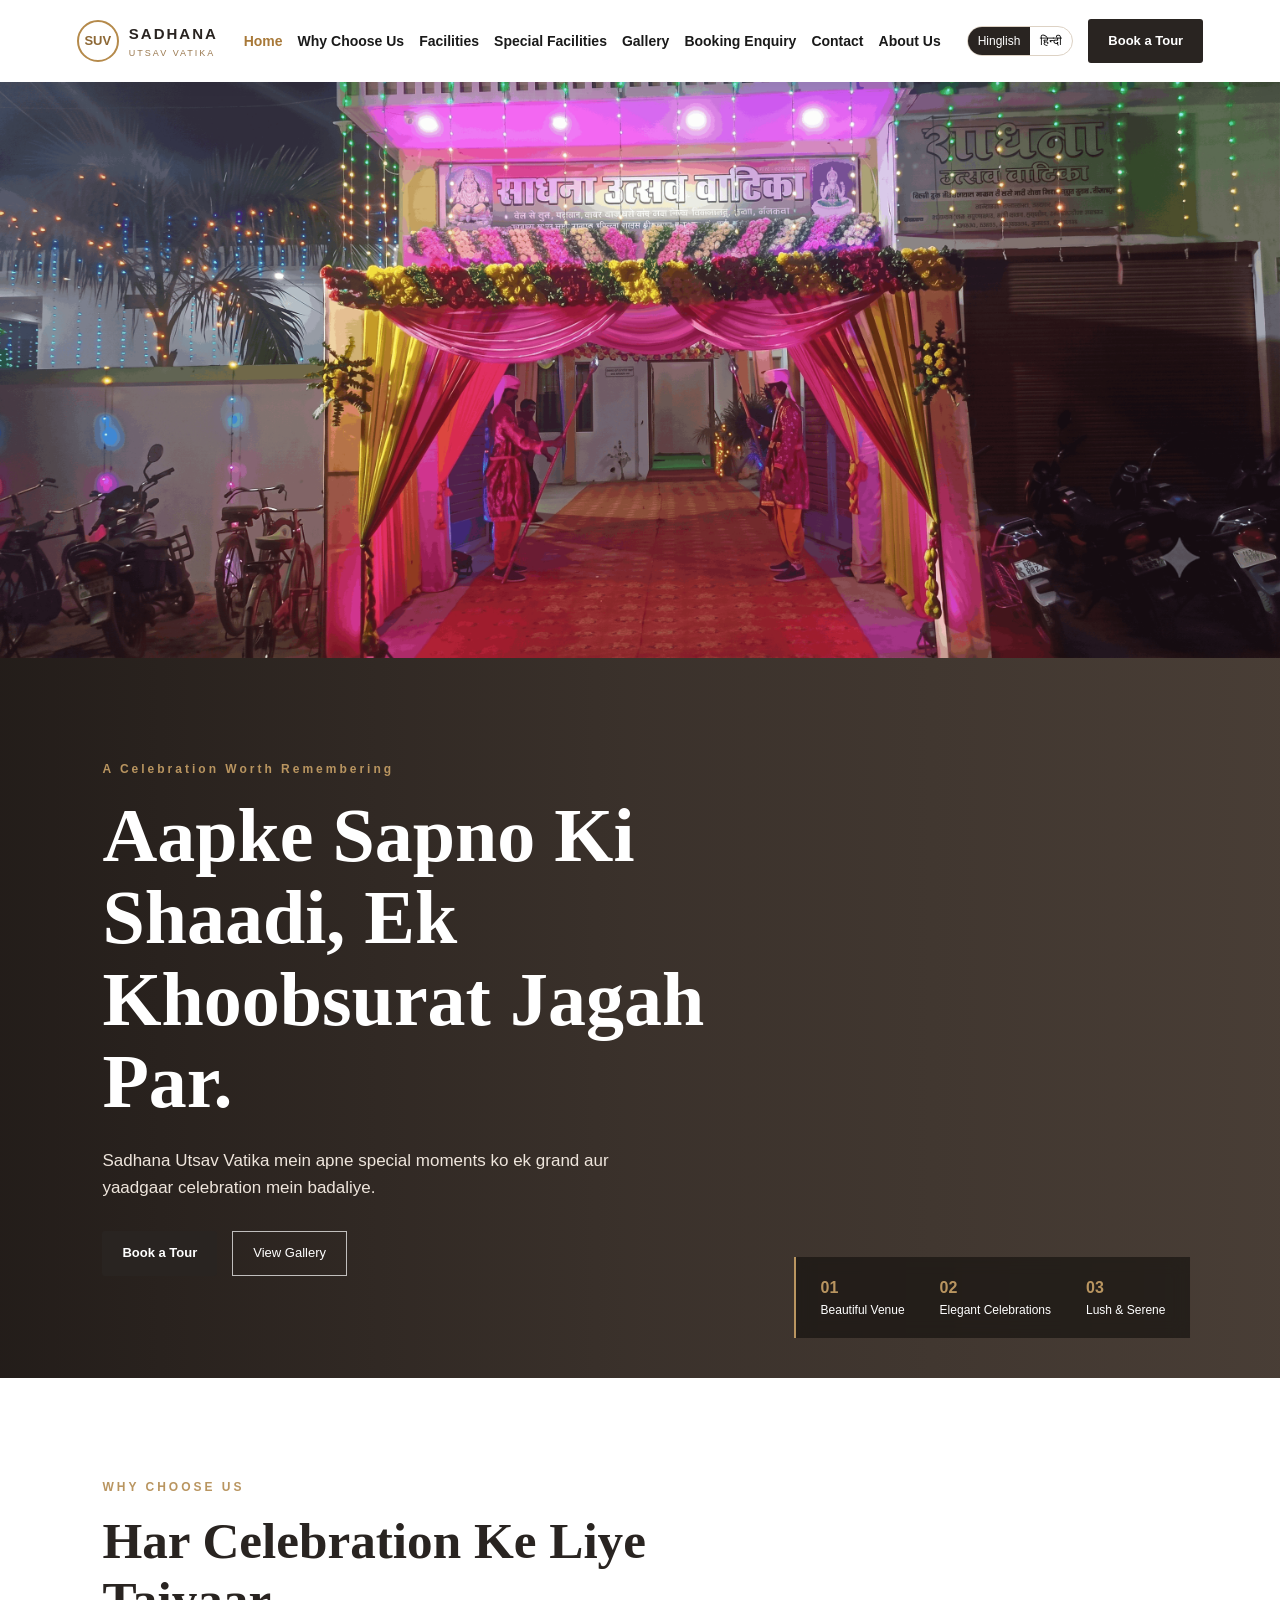
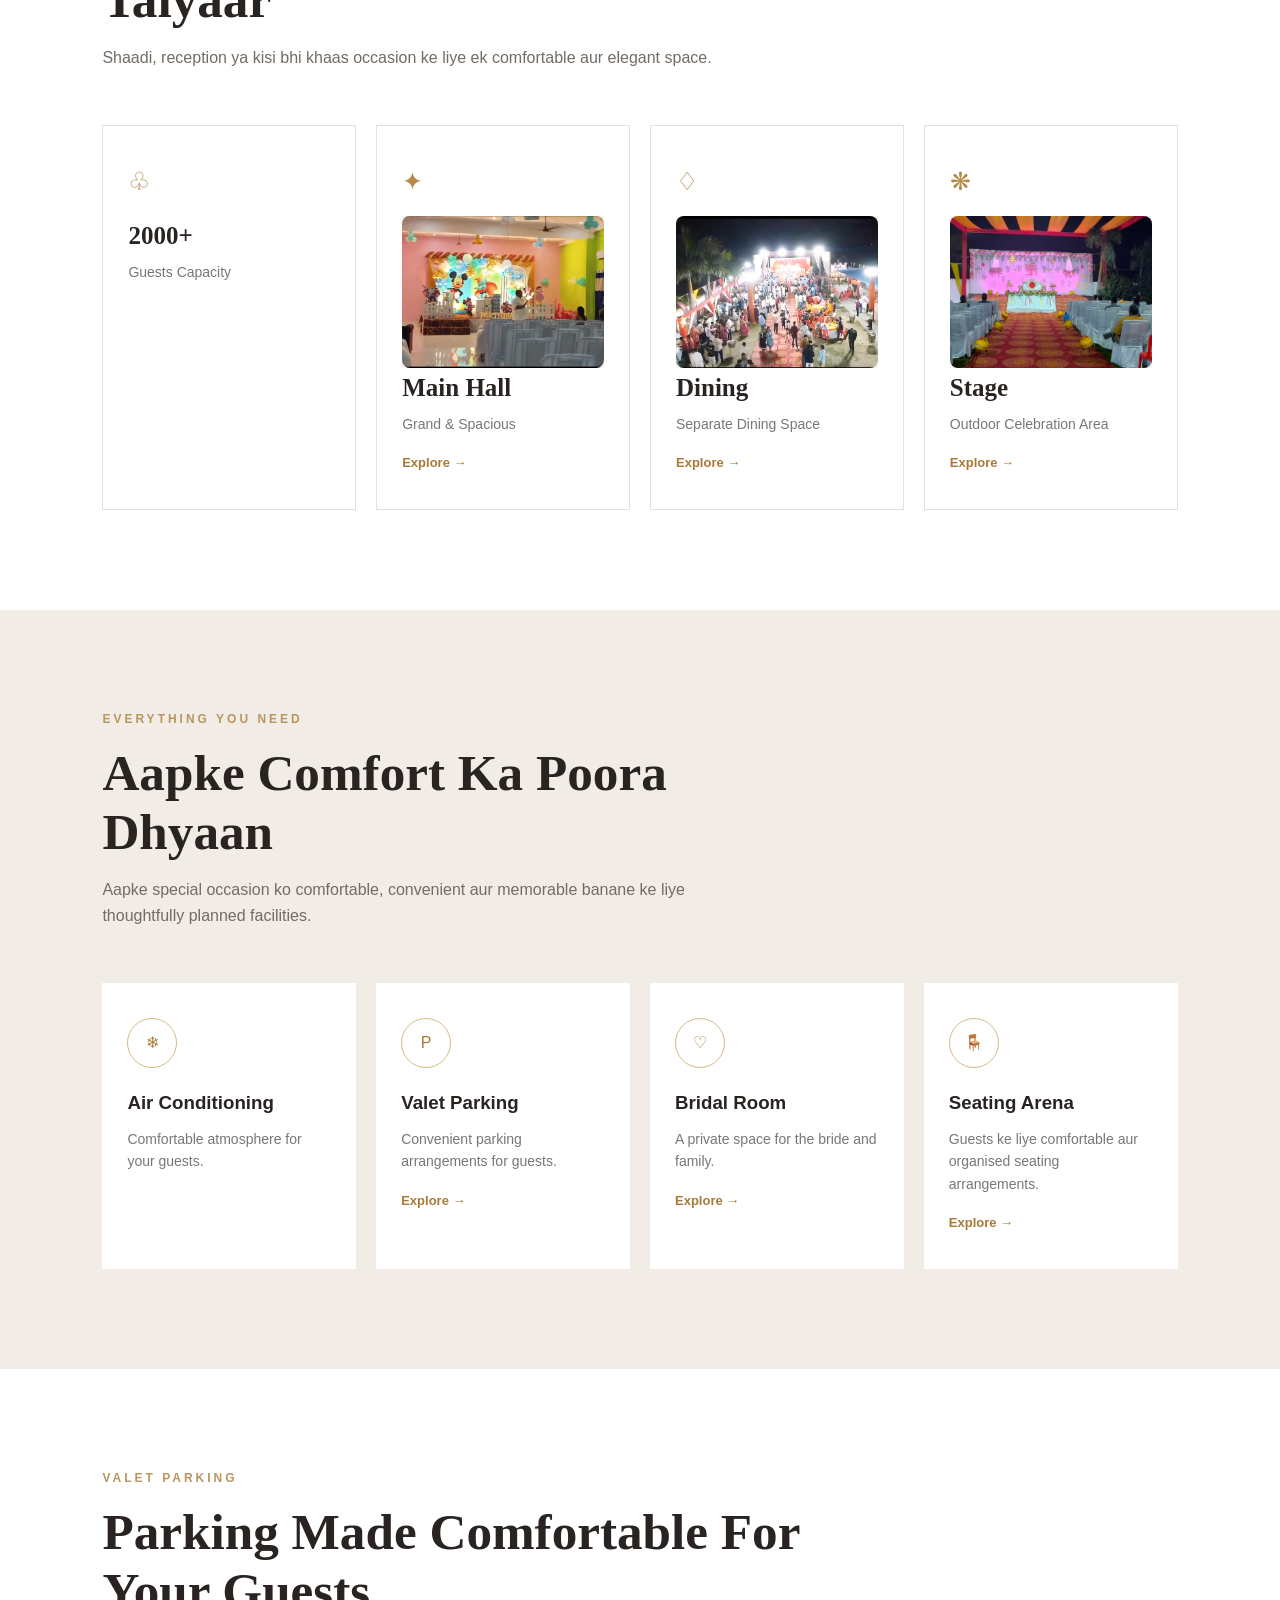
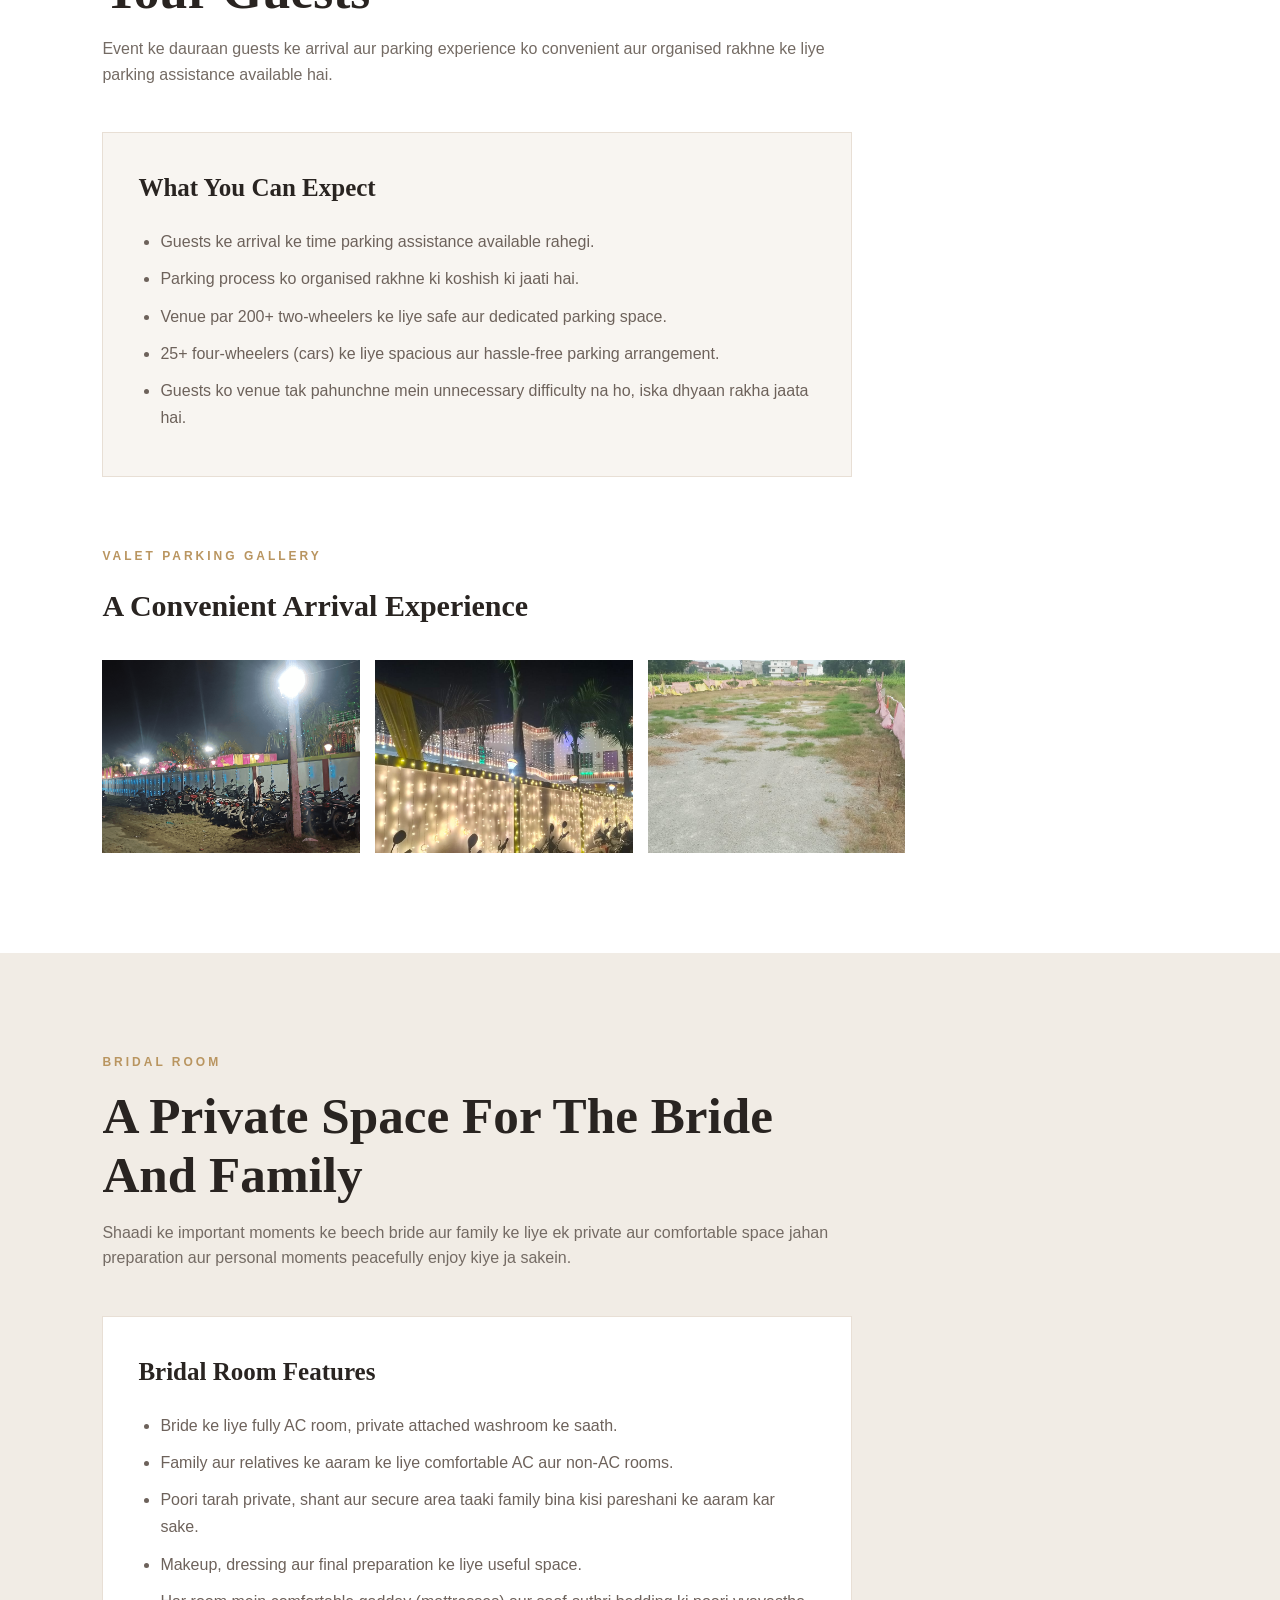
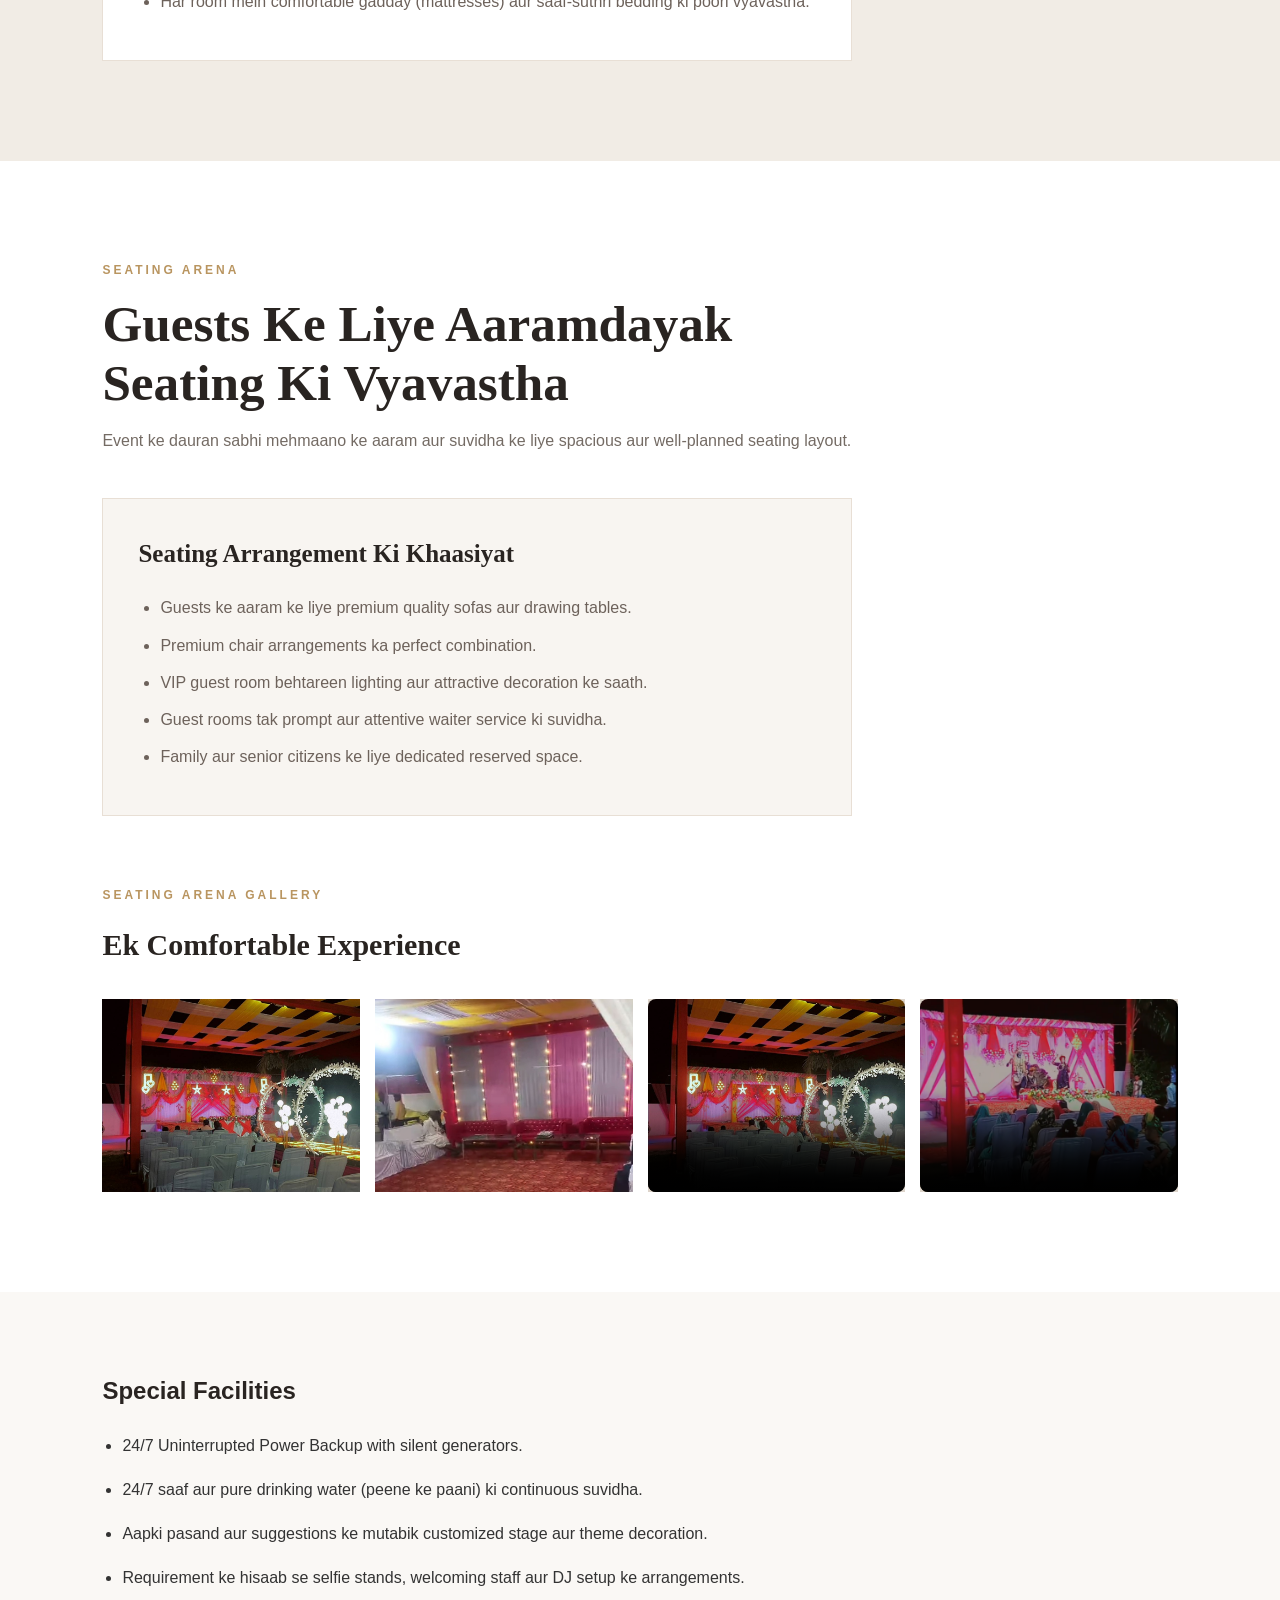
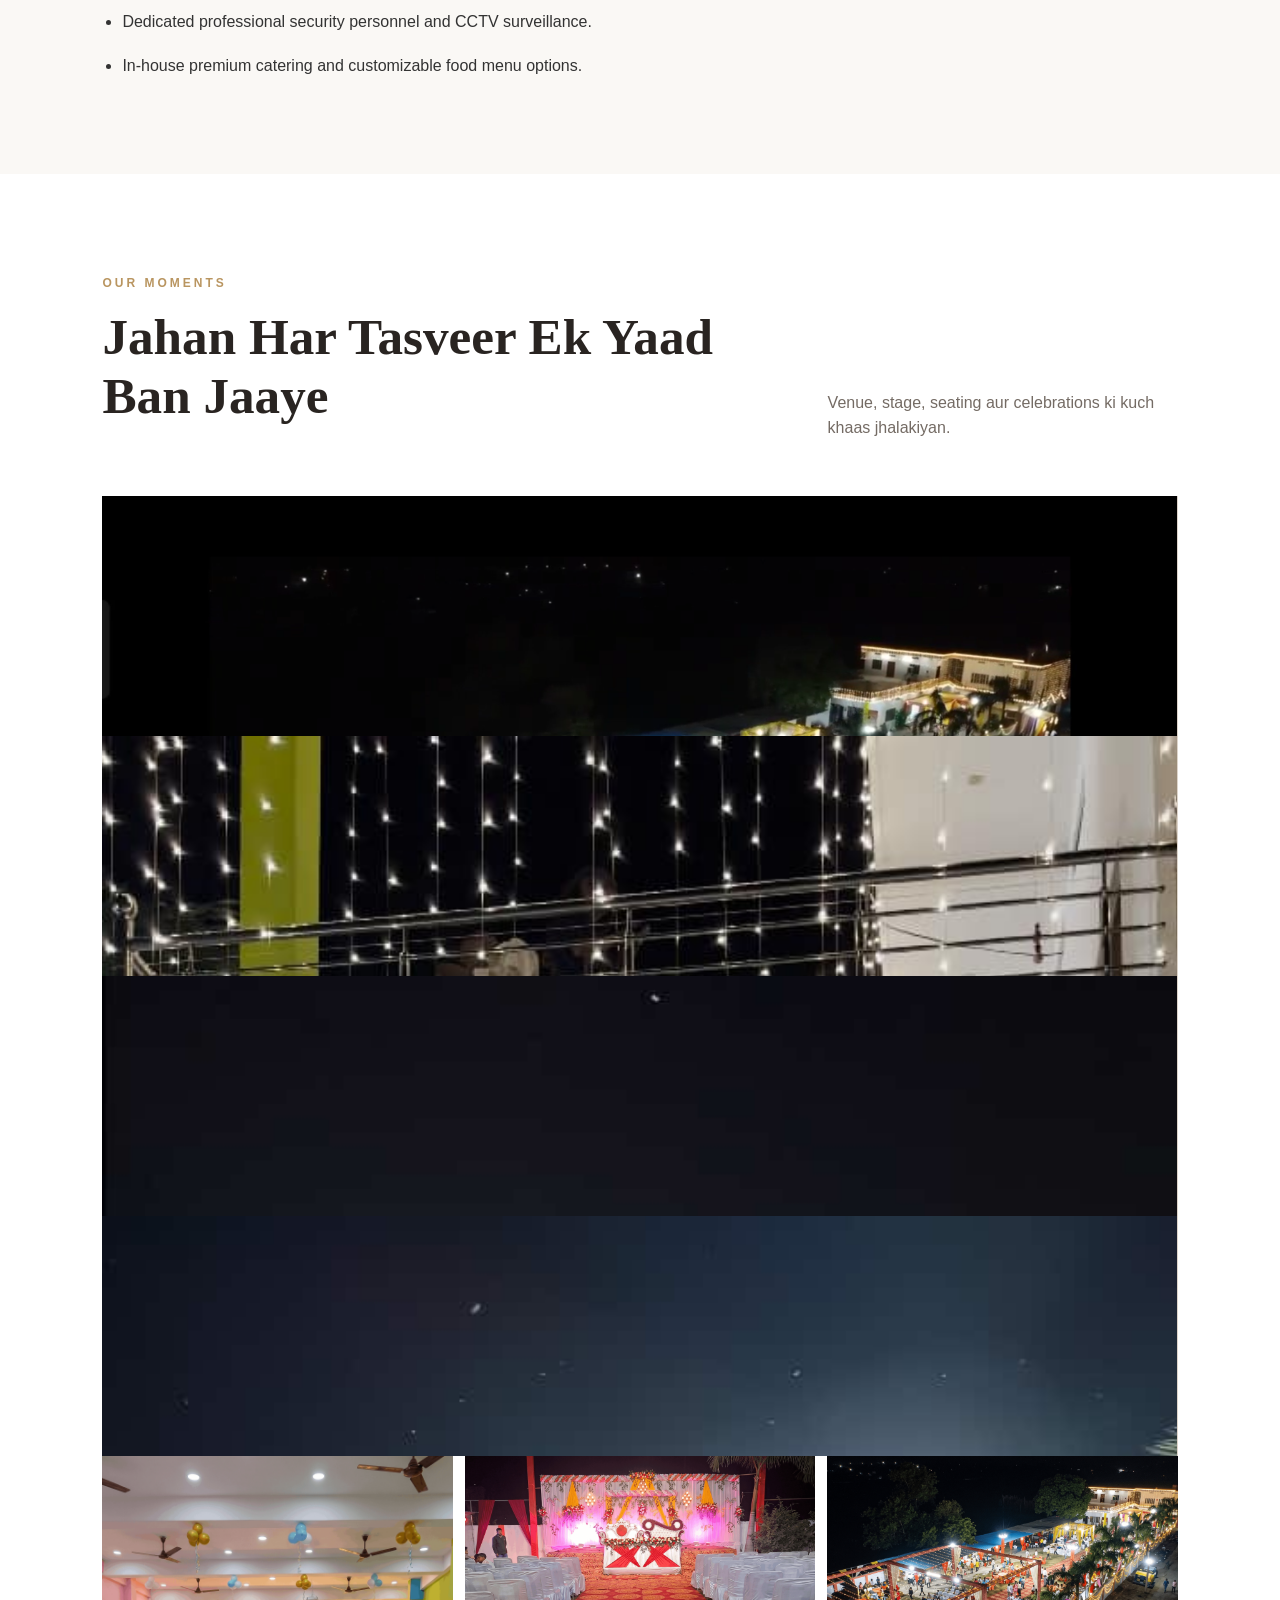
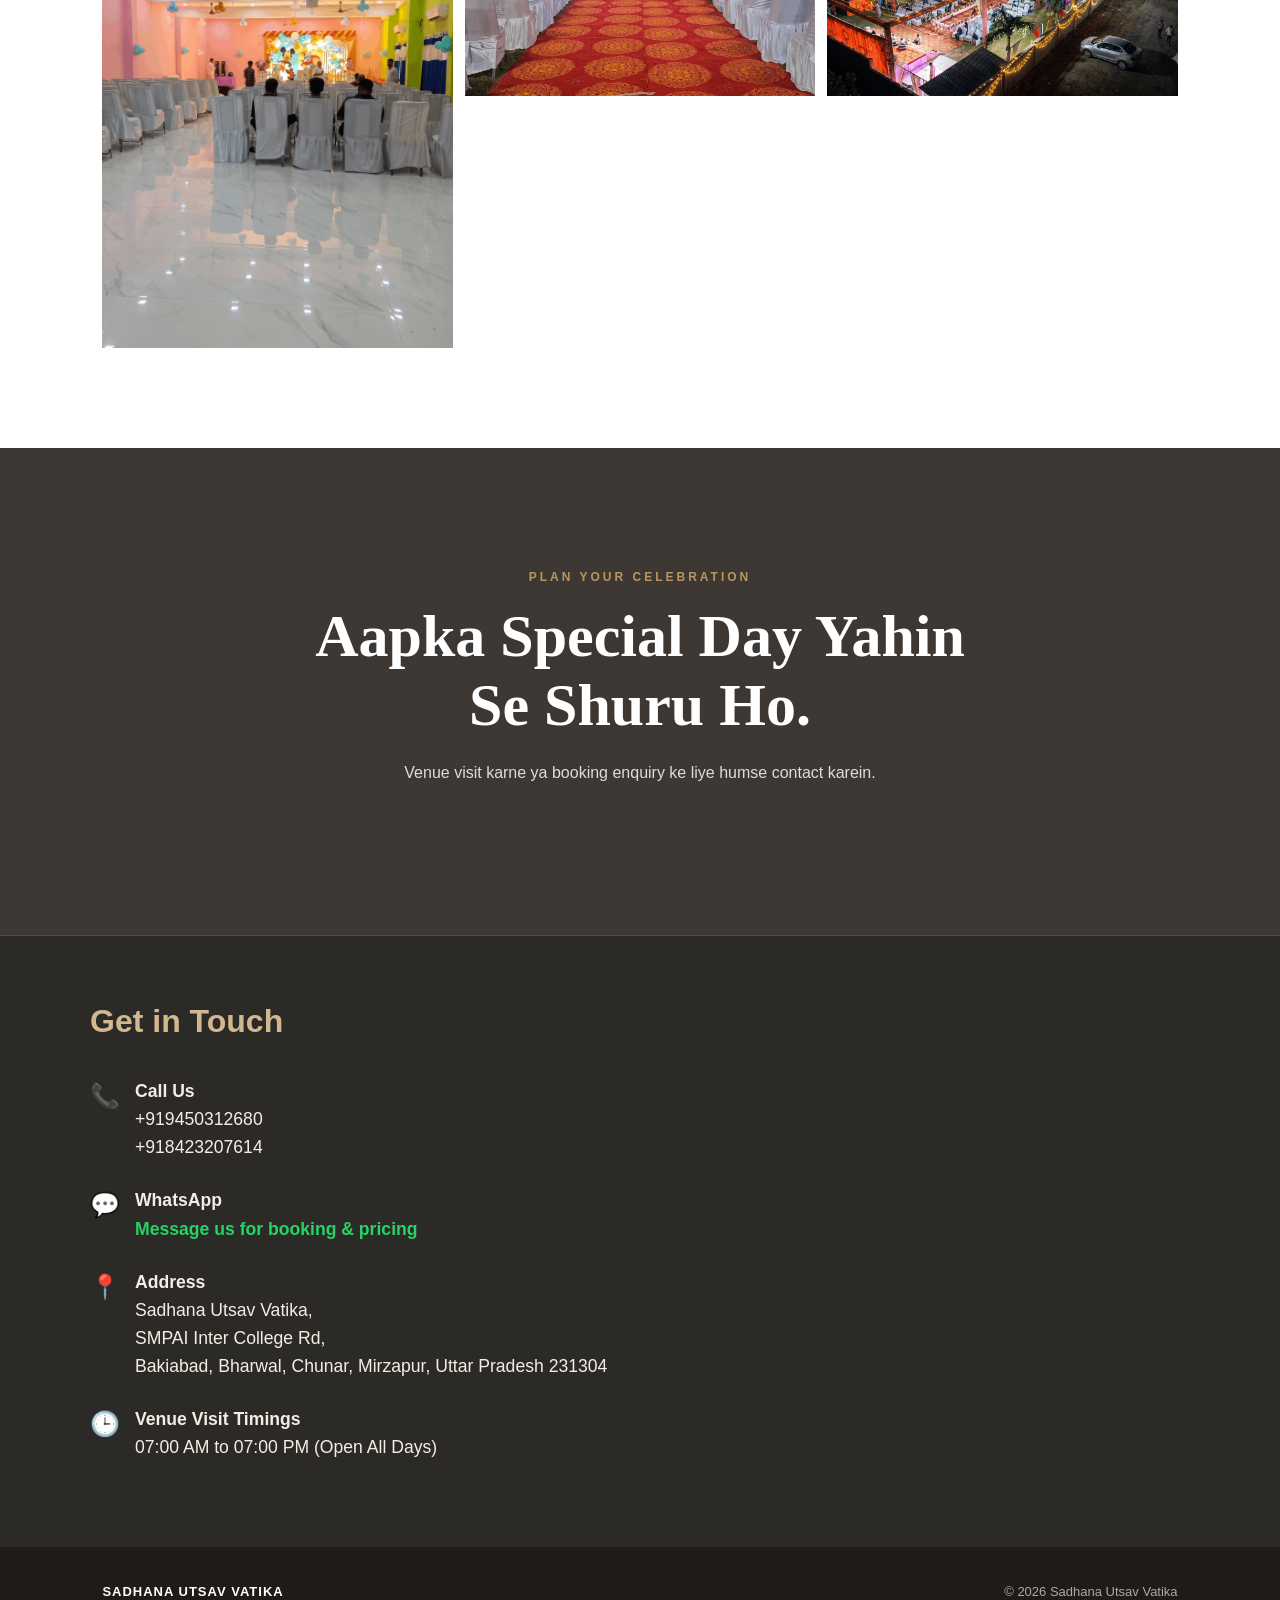
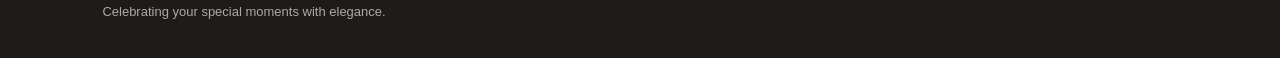
==== commit 10d29b4f: "imgvid updated" ====
--- a/index.html
+++ b/index.html
@@ -562,34 +562,39 @@
             Venue, stage, seating aur celebrations ki kuch khaas jhalakiyan.
           </p>
         </div>
-
+        
+        <div class="gallery-item">
+    <video width="100%" controls preload="none" poster="images/gallery/gallery7.png">
+        <source src="images/gallery/gallery-7.mp4" type="video/mp4">
+    </video>
+</div>
+        <div class="gallery-item">
+    <video width="100%" controls preload="none" poster="images/gallery/enterance.jpg">
+        <source src="images/gallery/comp2743.mp4" type="video/mp4">
+    </video>
+</div>
+        <div class="gallery-item">
+    <video width="100%" controls preload="none" poster="images/gallery/lawnimg2.jpg">
+        <source src="images/gallery/cLawndec.mp4" type="video/mp4">
+    </video>
+</div>
+        <div class="gallery-item">
+    <video width="100%" controls preload="none" poster="images/gallery/lawnimg.jpg">
+        <source src="images/gallery/cLawnvid1.mp4" type="video/mp4">
+    </video>
+</div>
         <div class="gallery-grid">
           <div class="gallery-item large">
             <img src="images/gallery/gallery-1.jpg.png" alt="Main Hall" loading="lazy">
           </div>
-
-          <div class="gallery-item">
-           <img src="images/gallery/gallery-2.jpg.png" alt="Afternoon decoration" loading="lazy">
-          </div>
-
           <div class="gallery-item">
             <img src="images/gallery/gallery-3.jpg.png" alt="Stage sitting Area" loading="lazy">
-          </div>
-          
-          <div class="gallery-item">
-            <img src="images/gallery/gallery-5.jpeg" alt="Lawn View" loading="lazy">
           </div>
           
           <div class="gallery-item">
             <img src="images/gallery/gallery-6.png" alt="Stage"  loading="lazy">  
           </div>
           
-        <div class="gallery-item">
-    <video width="100%" controls preload="none" poster="images/gallery/gallery7.png">
-        <source src="images/gallery/gallery-7.mp4" type="video/mp4">
-        Your browser does not support the video tag.
-    </video>
-</div>
         </div>
       </section>
 
@@ -631,7 +636,7 @@
                 <span class="icon">💬</span>
                 <div>
                     <p><strong data-key="whatsappTitle">WhatsApp</strong></p>
-                    <a href="https://wa.me/919450312680" target="_blank" class="whatsapp-link" data-key="whatsappDesc" onclick="gtag('event', 'whatsapp_chat');">Message us for booking & pricing</a>
+                    <a href="https://wa.me/919151134371" target="_blank" class="whatsapp-link" data-key="whatsappDesc" onclick="gtag('event', 'whatsapp_chat');">Message us for booking & pricing</a>
                 </div>
             </div>
 
--- a/css/style.css
+++ b/css/style.css
@@ -1280,4 +1280,11 @@
     .space-gallery-grid {
         grid-template-columns: 1fr;
     }
+}
+/* Past dates: dimmed, strikethrough, unclickable */
+.calendar-day-box.is-past {
+    opacity: 0.35;
+    cursor: not-allowed;
+    text-decoration: line-through;
+    pointer-events: none;
 }
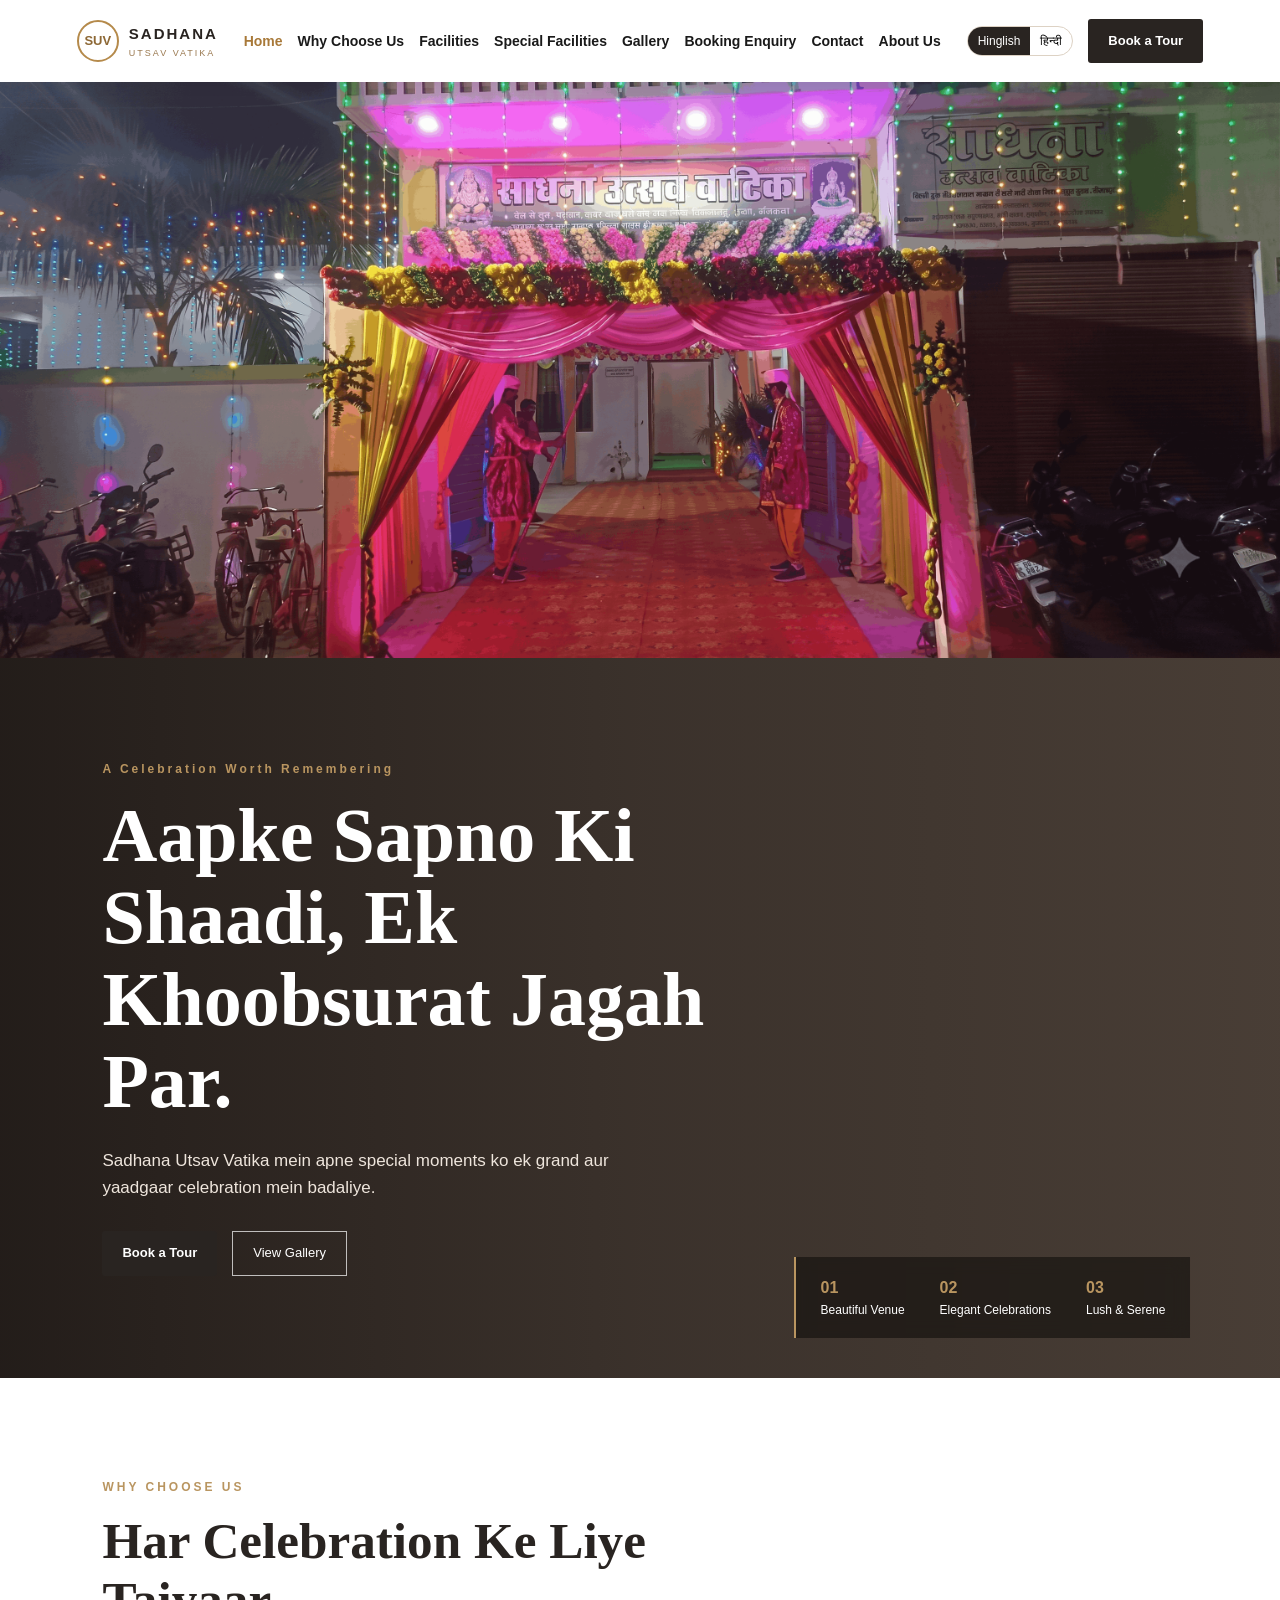
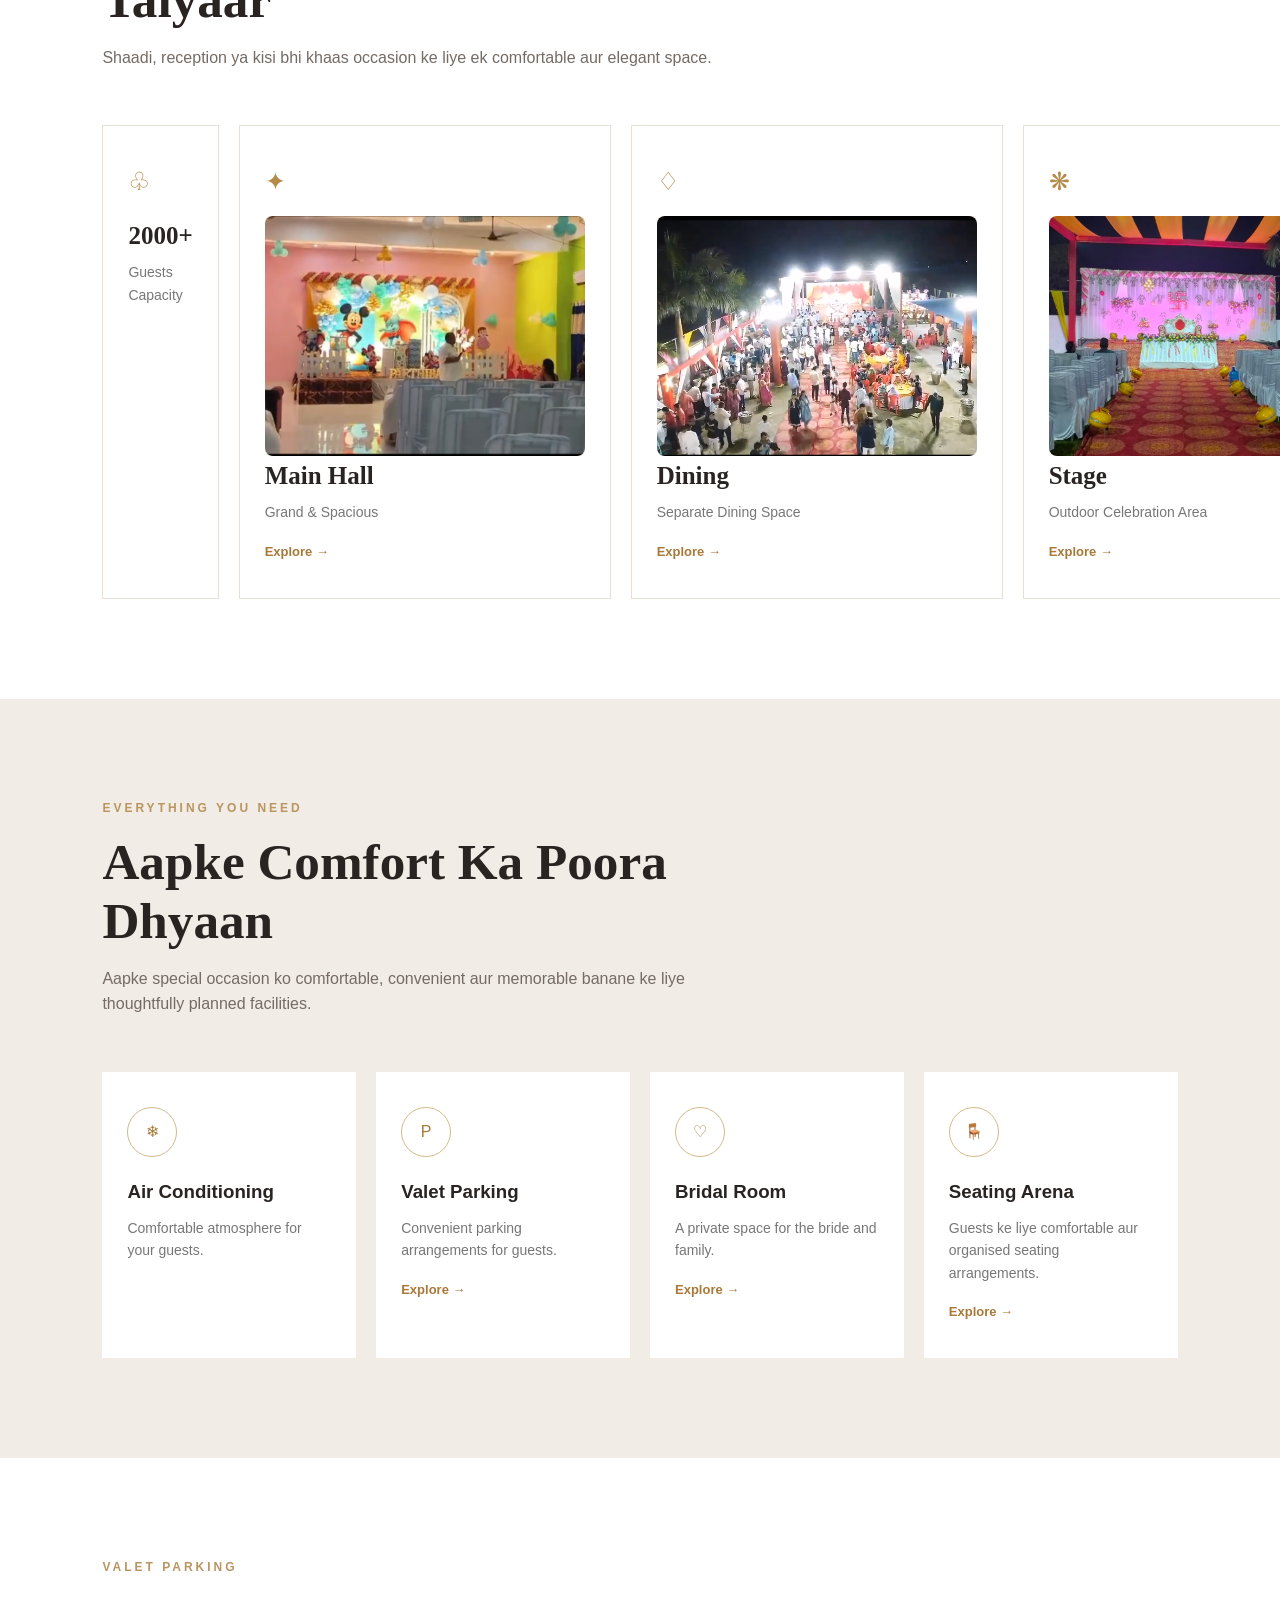
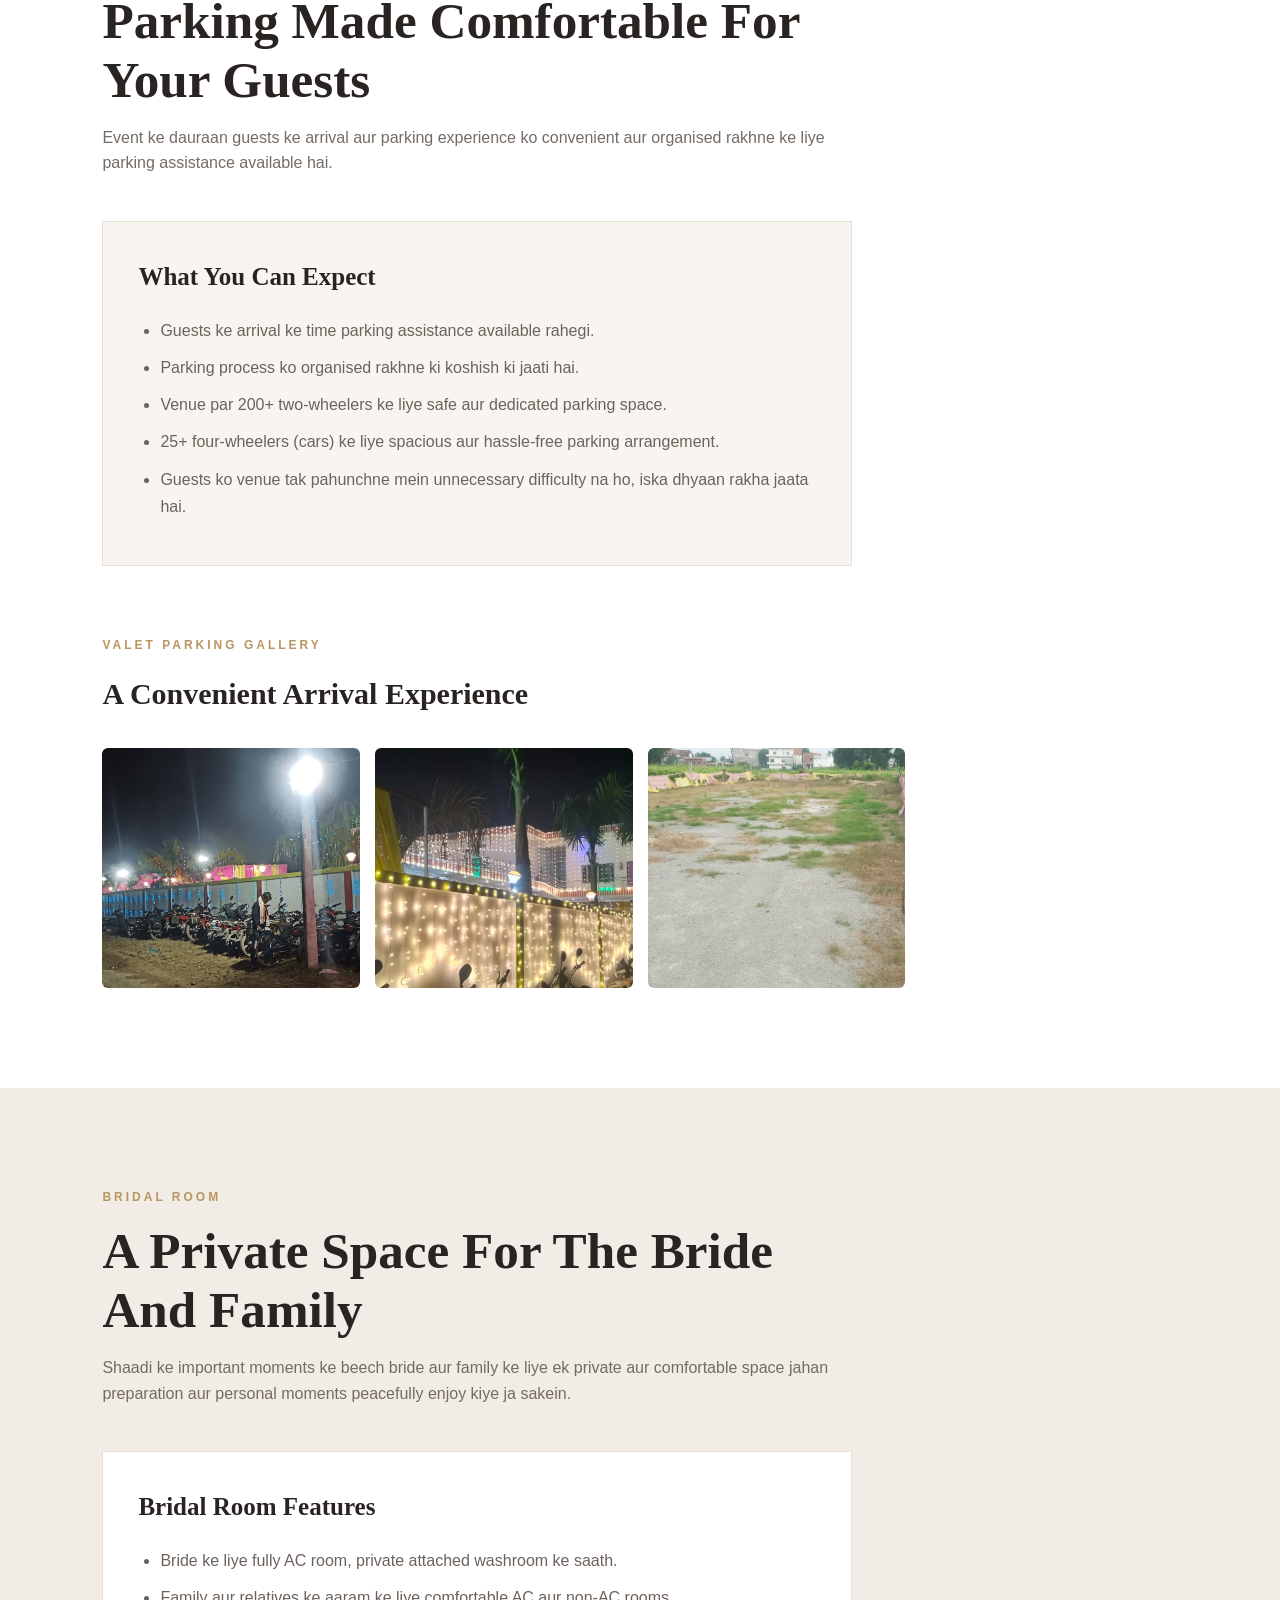
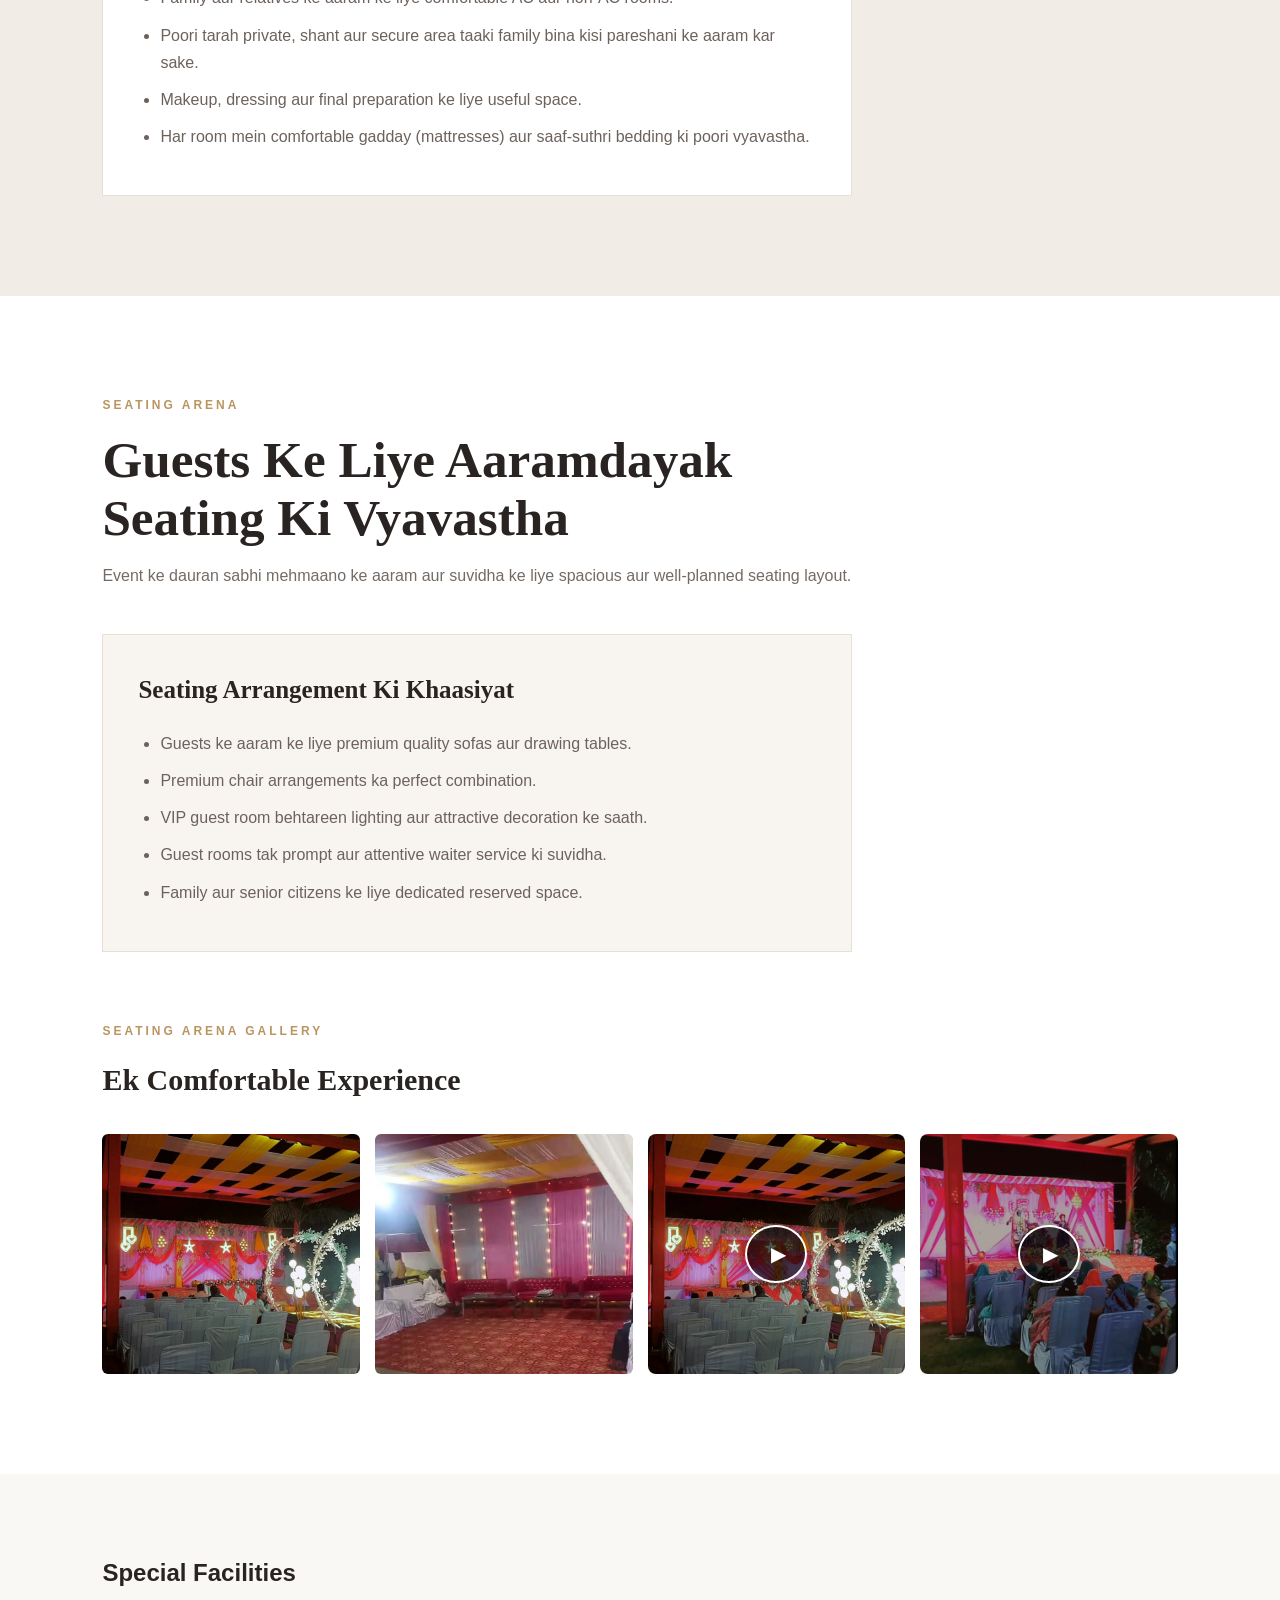
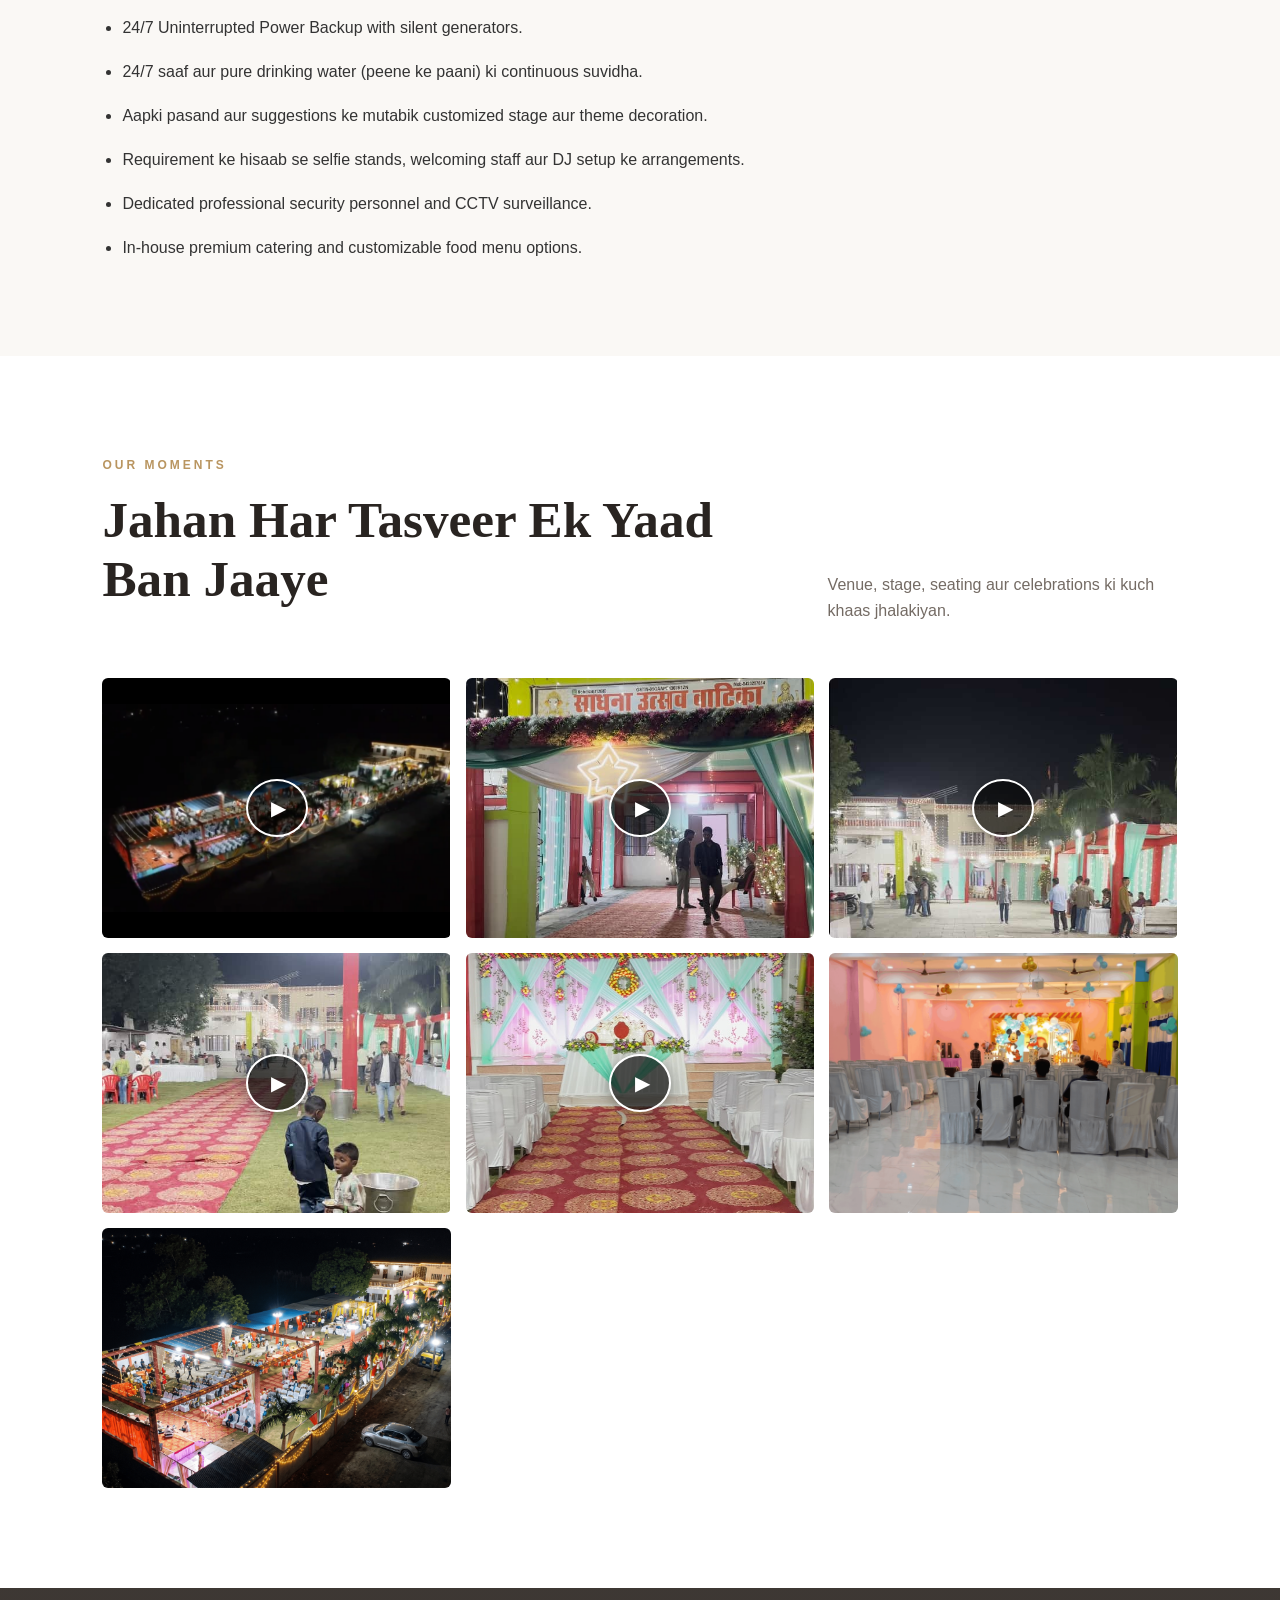
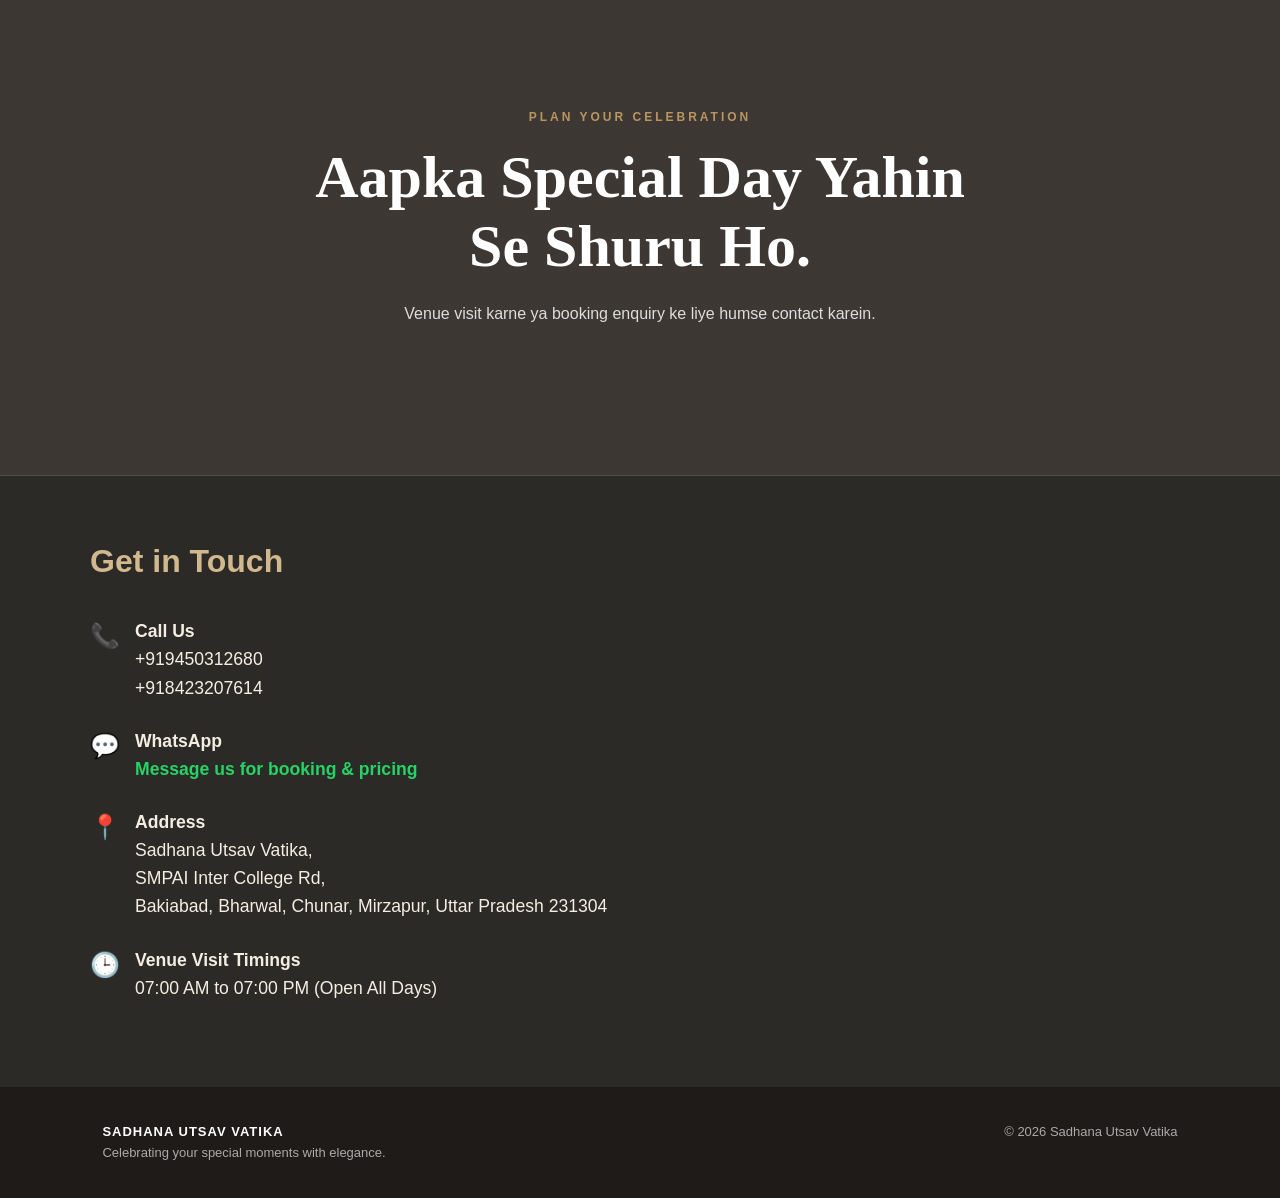
==== commit 50cf64e7: "previousadjust" ====
--- a/index.html
+++ b/index.html
@@ -548,13 +548,11 @@
         </ul>
       </section>
 
-      <!-- ================= GALLERY ================= -->
-
+<!-- ================= GALLERY ================= -->
       <section class="gallery-section" id="gallery">
         <div class="section-heading gallery-heading">
           <div>
             <p class="section-label" data-key="galleryLabel">OUR MOMENTS</p>
-
             <h2 data-key="galleryTitle">Jahan Har Tasveer Ek Yaad Ban Jaaye</h2>
           </div>
 
@@ -562,39 +560,46 @@
             Venue, stage, seating aur celebrations ki kuch khaas jhalakiyan.
           </p>
         </div>
-        
-        <div class="gallery-item">
-    <video width="100%" controls preload="none" poster="images/gallery/gallery7.png">
-        <source src="images/gallery/gallery-7.mp4" type="video/mp4">
-    </video>
-</div>
-        <div class="gallery-item">
-    <video width="100%" controls preload="none" poster="images/gallery/enterance.jpg">
-        <source src="images/gallery/comp2743.mp4" type="video/mp4">
-    </video>
-</div>
-        <div class="gallery-item">
-    <video width="100%" controls preload="none" poster="images/gallery/lawnimg2.jpg">
-        <source src="images/gallery/cLawndec.mp4" type="video/mp4">
-    </video>
-</div>
-        <div class="gallery-item">
-    <video width="100%" controls preload="none" poster="images/gallery/lawnimg.jpg">
-        <source src="images/gallery/cLawnvid1.mp4" type="video/mp4">
-    </video>
-</div>
+
+        <!-- Everything is now inside .gallery-grid so all cards are the exact same size -->
         <div class="gallery-grid">
-          <div class="gallery-item large">
+          <div class="gallery-item">
+            <video controls preload="none" poster="images/gallery/gallery7.png">
+              <source src="images/gallery/gallery-7.mp4" type="video/mp4">
+            </video>
+          </div>
+
+          <div class="gallery-item">
+            <video controls preload="none" poster="images/gallery/enterance.jpg">
+              <source src="images/gallery/comp2743.mp4" type="video/mp4">
+            </video>
+          </div>
+
+          <div class="gallery-item">
+            <video controls preload="none" poster="images/gallery/lawnimg2.jpg">
+              <source src="images/gallery/cLawndec.mp4" type="video/mp4">
+            </video>
+          </div>
+
+          <div class="gallery-item">
+            <video controls preload="none" poster="images/gallery/lawnimg.jpg">
+              <source src="images/gallery/cLawnvid1.mp4" type="video/mp4">
+            </video>
+          </div>
+          <div class="gallery-item">
+            <video controls preload="none" poster="images/gallery/stage_7.jpg">
+              <source src="images/gallery/cStagevid.mp4" type="video/mp4">
+            </video>
+          </div>
+          
+
+          <div class="gallery-item">
             <img src="images/gallery/gallery-1.jpg.png" alt="Main Hall" loading="lazy">
           </div>
+
           <div class="gallery-item">
-            <img src="images/gallery/gallery-3.jpg.png" alt="Stage sitting Area" loading="lazy">
-          </div>
-          
-          <div class="gallery-item">
-            <img src="images/gallery/gallery-6.png" alt="Stage"  loading="lazy">  
-          </div>
-          
+            <img src="images/gallery/gallery-6.png" alt="Stage" loading="lazy">
+          </div>
         </div>
       </section>
 
--- a/css/style.css
+++ b/css/style.css
@@ -21,7 +21,8 @@
     color: inherit;
 }
 
-img {
+img,
+video {
     width: 100%;
     display: block;
 }
@@ -407,31 +408,79 @@
 .gallery-grid {
     display: grid;
     grid-template-columns: repeat(3, 1fr);
-    gap: 12px;
-}
-
-.gallery-item {
-    height: 240px;
+    gap: 15px;
+}
+
+/* Uniform frame size for all gallery items, images, videos & posters (overrides any full-width inline styles) */
+.gallery-item,
+.gallery-item.large,
+.gallery-grid > div,
+.gallery-grid > video {
+    grid-column: span 1 !important;
+    grid-row: span 1 !important;
+    width: 100% !important;
+    aspect-ratio: 4 / 3;
+    height: 260px !important;
     overflow: hidden;
-    background: #ddd4ca;
-}
-
-.gallery-item.large {
-    grid-row: span 2;
-    height: 492px;
-}
-
-.gallery-item img {
-    height: 100%;
-    object-fit: cover;
-    transition: transform 0.5s;
-}
-
-.gallery-item:hover img {
-    transform: scale(1.05);
-}
-
-/* ================= LIGHTBOX POPUP ================= */
+    background: #eae3dc;
+    display: flex;
+    align-items: center;
+    justify-content: center;
+    border-radius: 6px;
+    position: relative;
+}
+
+.gallery-item img,
+.gallery-item video,
+.gallery-grid > div > video,
+.gallery-grid > video {
+    width: 100% !important;
+    height: 100% !important;
+    object-fit: cover !important;
+    transition: transform 0.4s ease;
+    cursor: pointer;
+}
+
+.gallery-item:hover img,
+.gallery-item:hover video,
+.gallery-grid > video:hover {
+    transform: scale(1.03);
+}
+
+/* Clean Play Button Badge on Video Thumbnails */
+.gallery-item:has(video)::after,
+.space-image:has(video)::after,
+.facility-image:has(video)::after {
+    content: "▶";
+    position: absolute;
+    top: 50%;
+    left: 50%;
+    transform: translate(-50%, -50%);
+    width: 52px;
+    height: 52px;
+    background: rgba(25, 20, 18, 0.72);
+    color: #ffffff;
+    border: 2px solid #b99560;
+    border-radius: 50%;
+    display: flex;
+    align-items: center;
+    justify-content: center;
+    font-size: 18px;
+    padding-left: 3px;
+    pointer-events: none;
+    box-shadow: 0 4px 15px rgba(0, 0, 0, 0.35);
+    transition: 0.3s ease;
+}
+
+.gallery-item:has(video):hover::after,
+.space-image:has(video):hover::after,
+.facility-image:has(video):hover::after {
+    background: #a87939;
+    border-color: #ffffff;
+    transform: translate(-50%, -50%) scale(1.1);
+}
+
+/* ================= LIGHTBOX & ACTIVE MEDIA POPUP ================= */
 .lightbox-overlay {
     display: none;
     position: fixed;
@@ -440,19 +489,54 @@
     top: 0;
     width: 100%;
     height: 100%;
-    background-color: rgba(0, 0, 0, 0.9);
+    padding: 40px;
+    background-color: rgba(0, 0, 0, 0.88);
     align-items: center;
     justify-content: center;
 }
 
-.lightbox-overlay img {
-    max-width: 90%;
-    max-height: 90%;
-    width: auto;
-    height: auto;
-    object-fit: contain;
+/* Original aspect ratio (16:9, 9:16, etc.) preserved without taking the full screen */
+.lightbox-overlay img,
+.lightbox-overlay video {
+    width: auto !important;
+    height: auto !important;
+    max-width: 80vw !important;
+    max-height: 80vh !important;
+    object-fit: contain !important;
     border-radius: 8px;
-    box-shadow: 0 4px 15px rgba(0,0,0,0.5);
+    box-shadow: 0 4px 25px rgba(0, 0, 0, 0.6);
+    background: #000;
+}
+
+/* When an inline video is played directly or expanded, show full original ratio without filling screen */
+video.playing,
+video.active-video,
+video.playing-popup {
+    position: fixed !important;
+    top: 50% !important;
+    left: 50% !important;
+    transform: translate(-50%, -50%) !important;
+    width: auto !important;
+    height: auto !important;
+    max-width: 80vw !important;
+    max-height: 80vh !important;
+    object-fit: contain !important;
+    z-index: 9999 !important;
+    background: #000 !important;
+    border-radius: 8px !important;
+    box-shadow: 0 0 0 100vmax rgba(0, 0, 0, 0.85), 0 10px 30px rgba(0, 0, 0, 0.6) !important;
+}
+
+/* Native fullscreen video safeguard so 16:9 and 9:16 videos are never cropped */
+video:fullscreen,
+video:-webkit-full-screen {
+    width: auto !important;
+    height: auto !important;
+    max-width: 85vw !important;
+    max-height: 85vh !important;
+    margin: auto !important;
+    object-fit: contain !important;
+    background: #000;
 }
 
 .lightbox-close {
@@ -463,6 +547,7 @@
     font-size: 40px;
     font-weight: bold;
     cursor: pointer;
+    z-index: 10000;
 }
 
 .lightbox-close:hover {
@@ -522,11 +607,15 @@
 
 .person-image {
     height: 500px;
-    background: #ddd4ca;
+    background: #1f1b19;
     overflow: hidden;
-}
-
-.person-image img {
+    display: flex;
+    align-items: center;
+    justify-content: center;
+}
+
+.person-image img,
+.person-image video {
     width: 100%;
     height: 100%;
     object-fit: cover;
@@ -648,21 +737,37 @@
     gap: 20px;
 }
 
-.space-image {
+/* Identical frame sizes for space images, videos & posters */
+.space-image,
+.space-gallery-grid > video {
+    grid-column: span 1 !important;
+    grid-row: span 1 !important;
+    width: 100% !important;
+    height: 240px !important;
+    aspect-ratio: 4 / 3;
     overflow: hidden;
-    background: #f5f1ec;
-    aspect-ratio: 4 / 3;
-}
-
-.space-image img {
-    width: 100%;
-    height: 100%;
-    object-fit: cover;
+    background: #eae3dc;
+    display: flex;
+    align-items: center;
+    justify-content: center;
+    border-radius: 6px;
+    position: relative;
+}
+
+.space-image img,
+.space-image video,
+.space-gallery-grid > video {
+    width: 100% !important;
+    height: 100% !important;
+    object-fit: cover !important;
     transition: transform 0.4s ease;
-}
-
-.space-image:hover img {
-    transform: scale(1.05);
+    cursor: pointer;
+}
+
+.space-image:hover img,
+.space-image:hover video,
+.space-gallery-grid > video:hover {
+    transform: scale(1.03);
 }
 
 /* Clickable Cards & Facilities */
@@ -751,22 +856,37 @@
     gap: 15px;
 }
 
-.facility-image {
-    width: 100%;
+/* Identical frame sizes for facility images, videos & posters */
+.facility-image,
+.facility-gallery-grid > video {
+    grid-column: span 1 !important;
+    grid-row: span 1 !important;
+    width: 100% !important;
+    height: 240px !important;
     aspect-ratio: 4 / 3;
     overflow: hidden;
-    background: #ddd4ca;
-}
-
-.facility-image img {
-    width: 100%;
-    height: 100%;
-    object-fit: cover;
+    background: #eae3dc;
+    display: flex;
+    align-items: center;
+    justify-content: center;
+    border-radius: 6px;
+    position: relative;
+}
+
+.facility-image img,
+.facility-image video,
+.facility-gallery-grid > video {
+    width: 100% !important;
+    height: 100% !important;
+    object-fit: cover !important;
     transition: transform 0.5s;
-}
-
-.facility-image:hover img {
-    transform: scale(1.05);
+    cursor: pointer;
+}
+
+.facility-image:hover img,
+.facility-image:hover video,
+.facility-gallery-grid > video:hover {
+    transform: scale(1.03);
 }
 
 /* ================= SPECIAL FACILITIES ================= */
@@ -1238,12 +1358,25 @@
         grid-template-columns: 1fr;
     }
 
-    .gallery-item.large {
-        grid-row: auto;
-        height: 300px;
-    }
-    .gallery-item {
-        height: 260px;
+    .gallery-item,
+    .gallery-item.large,
+    .space-image,
+    .facility-image {
+        grid-row: auto !important;
+        height: 240px !important;
+    }
+
+    .lightbox-overlay {
+        padding: 20px;
+    }
+
+    .lightbox-overlay img,
+    .lightbox-overlay video,
+    video.playing,
+    video.active-video,
+    video.playing-popup {
+        max-width: 88vw !important;
+        max-height: 75vh !important;
     }
 
     .gallery-heading {
@@ -1281,10 +1414,41 @@
         grid-template-columns: 1fr;
     }
 }
+
 /* Past dates: dimmed, strikethrough, unclickable */
 .calendar-day-box.is-past {
     opacity: 0.35;
     cursor: not-allowed;
     text-decoration: line-through;
     pointer-events: none;
+}
+/* Centered Play Icon on Video Thumbnails */
+.gallery-item:has(video)::after,
+.space-image:has(video)::after,
+.facility-image:has(video)::after {
+    content: "▶";
+    position: absolute;
+    top: 50%;
+    left: 50%;
+    transform: translate(-50%, -50%);
+    width: 54px;
+    height: 54px;
+    background: rgba(0, 0, 0, 0.65);
+    color: #ffffff;
+    border: 2px solid #ffffff;
+    border-radius: 50%;
+    display: flex;
+    align-items: center;
+    justify-content: center;
+    font-size: 20px;
+    padding-left: 4px;
+    pointer-events: none; /* Lets your tap pass right through to the video */
+    transition: transform 0.3s ease, background 0.3s ease;
+}
+
+.gallery-item:has(video):hover::after,
+.space-image:has(video):hover::after,
+.facility-image:has(video):hover::after {
+    background: #a87939;
+    transform: translate(-50%, -50%) scale(1.1);
 }
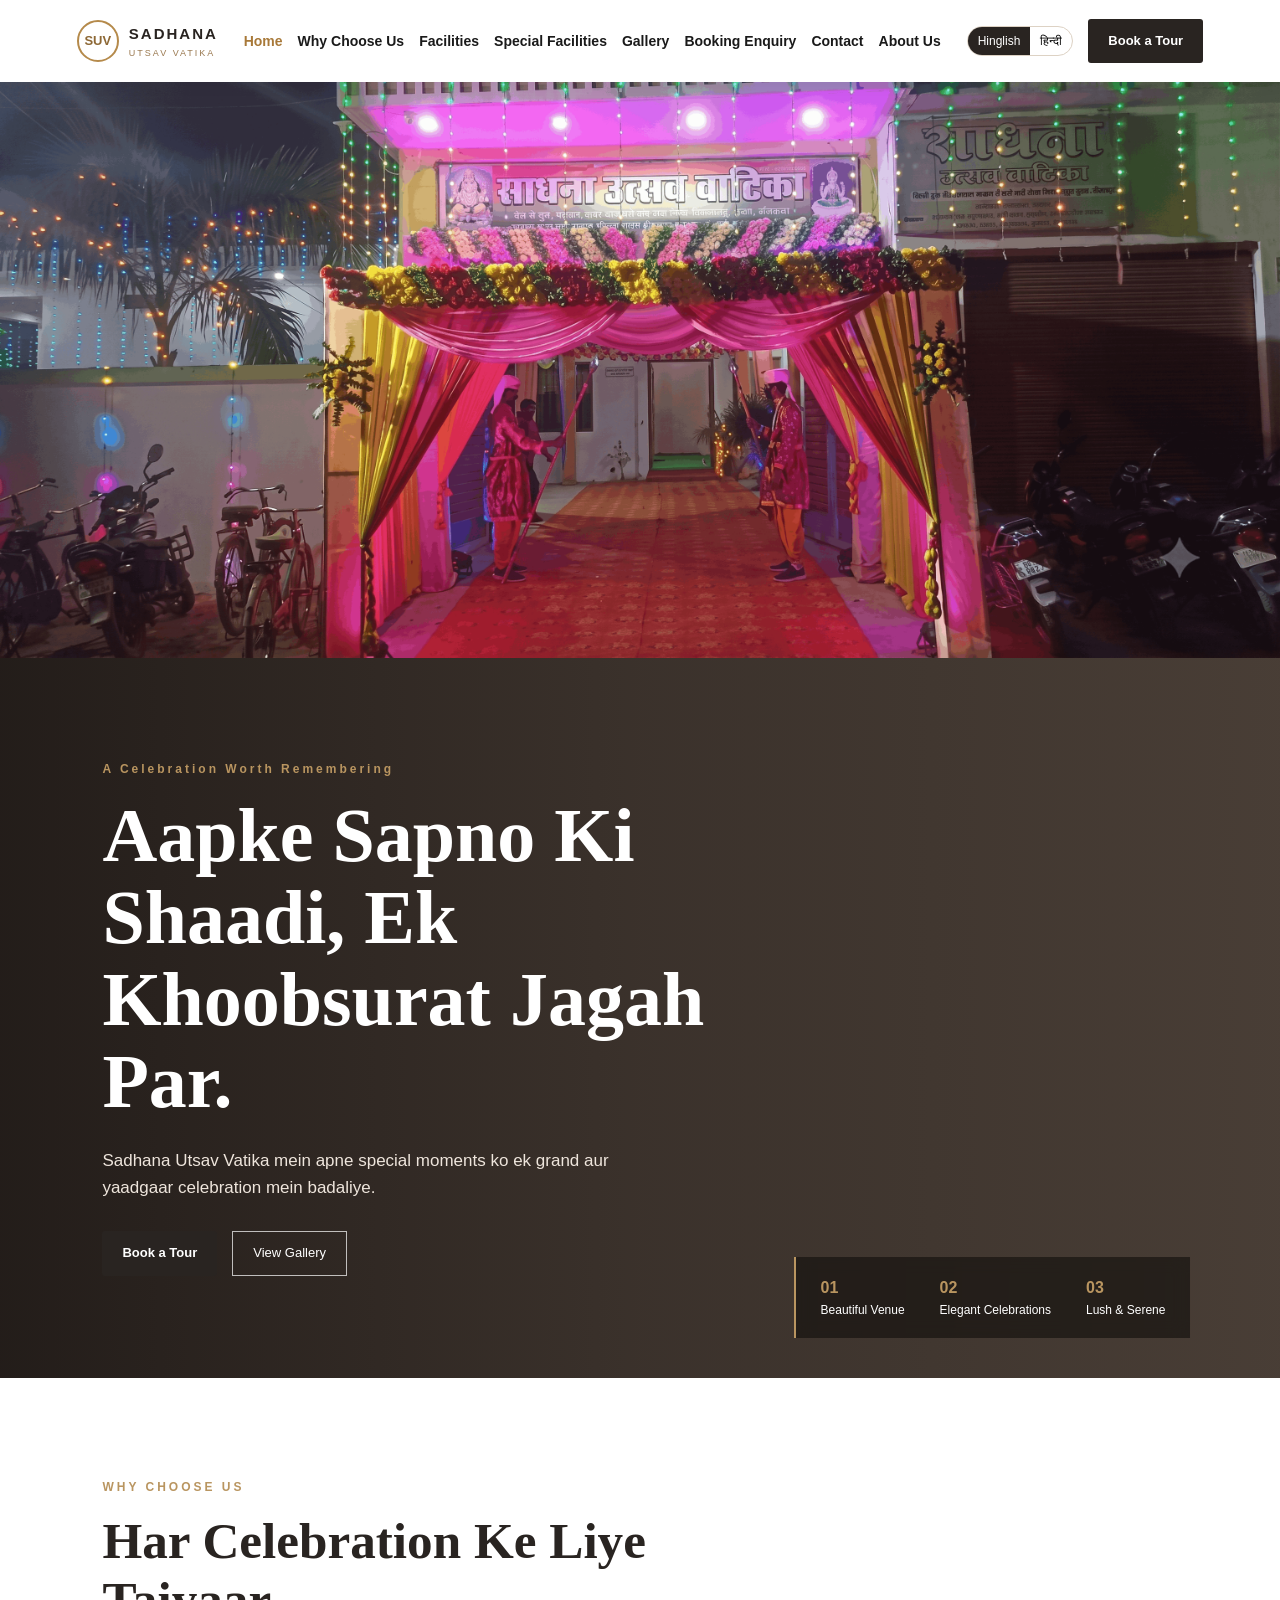
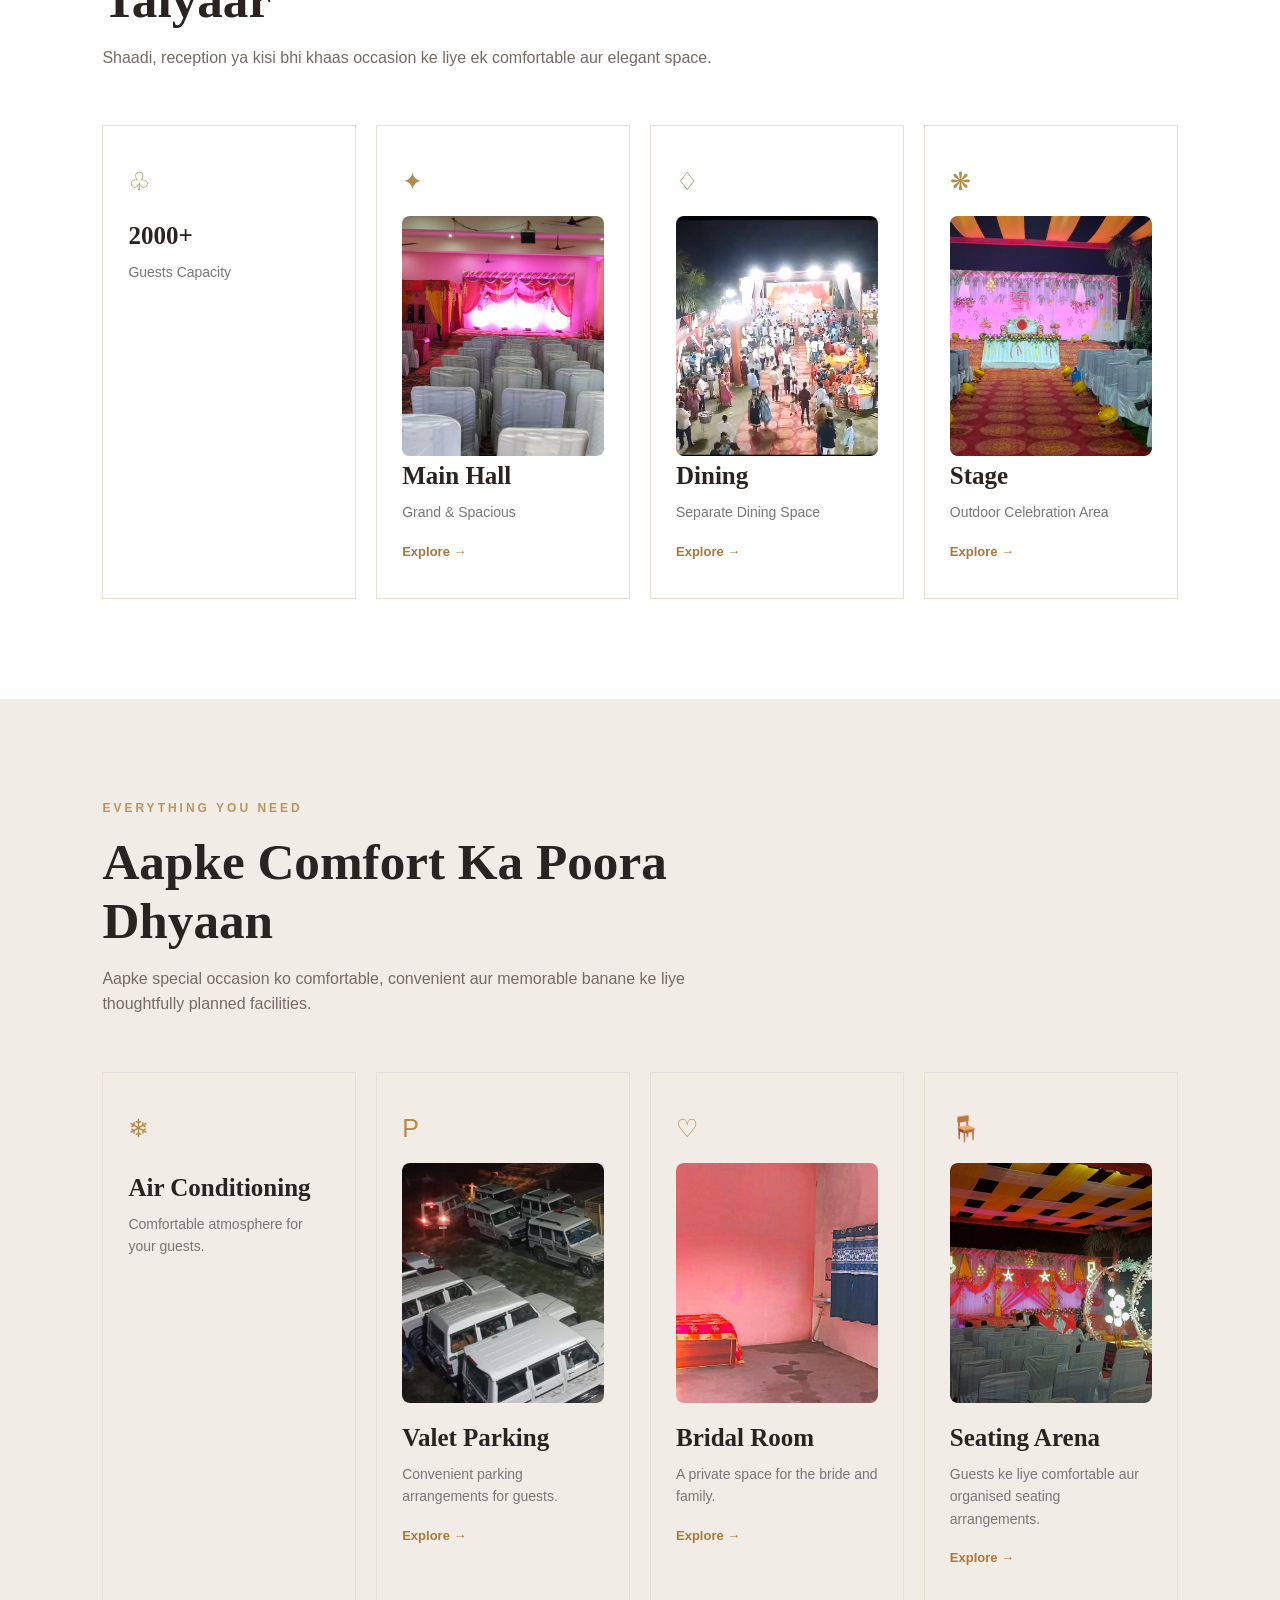
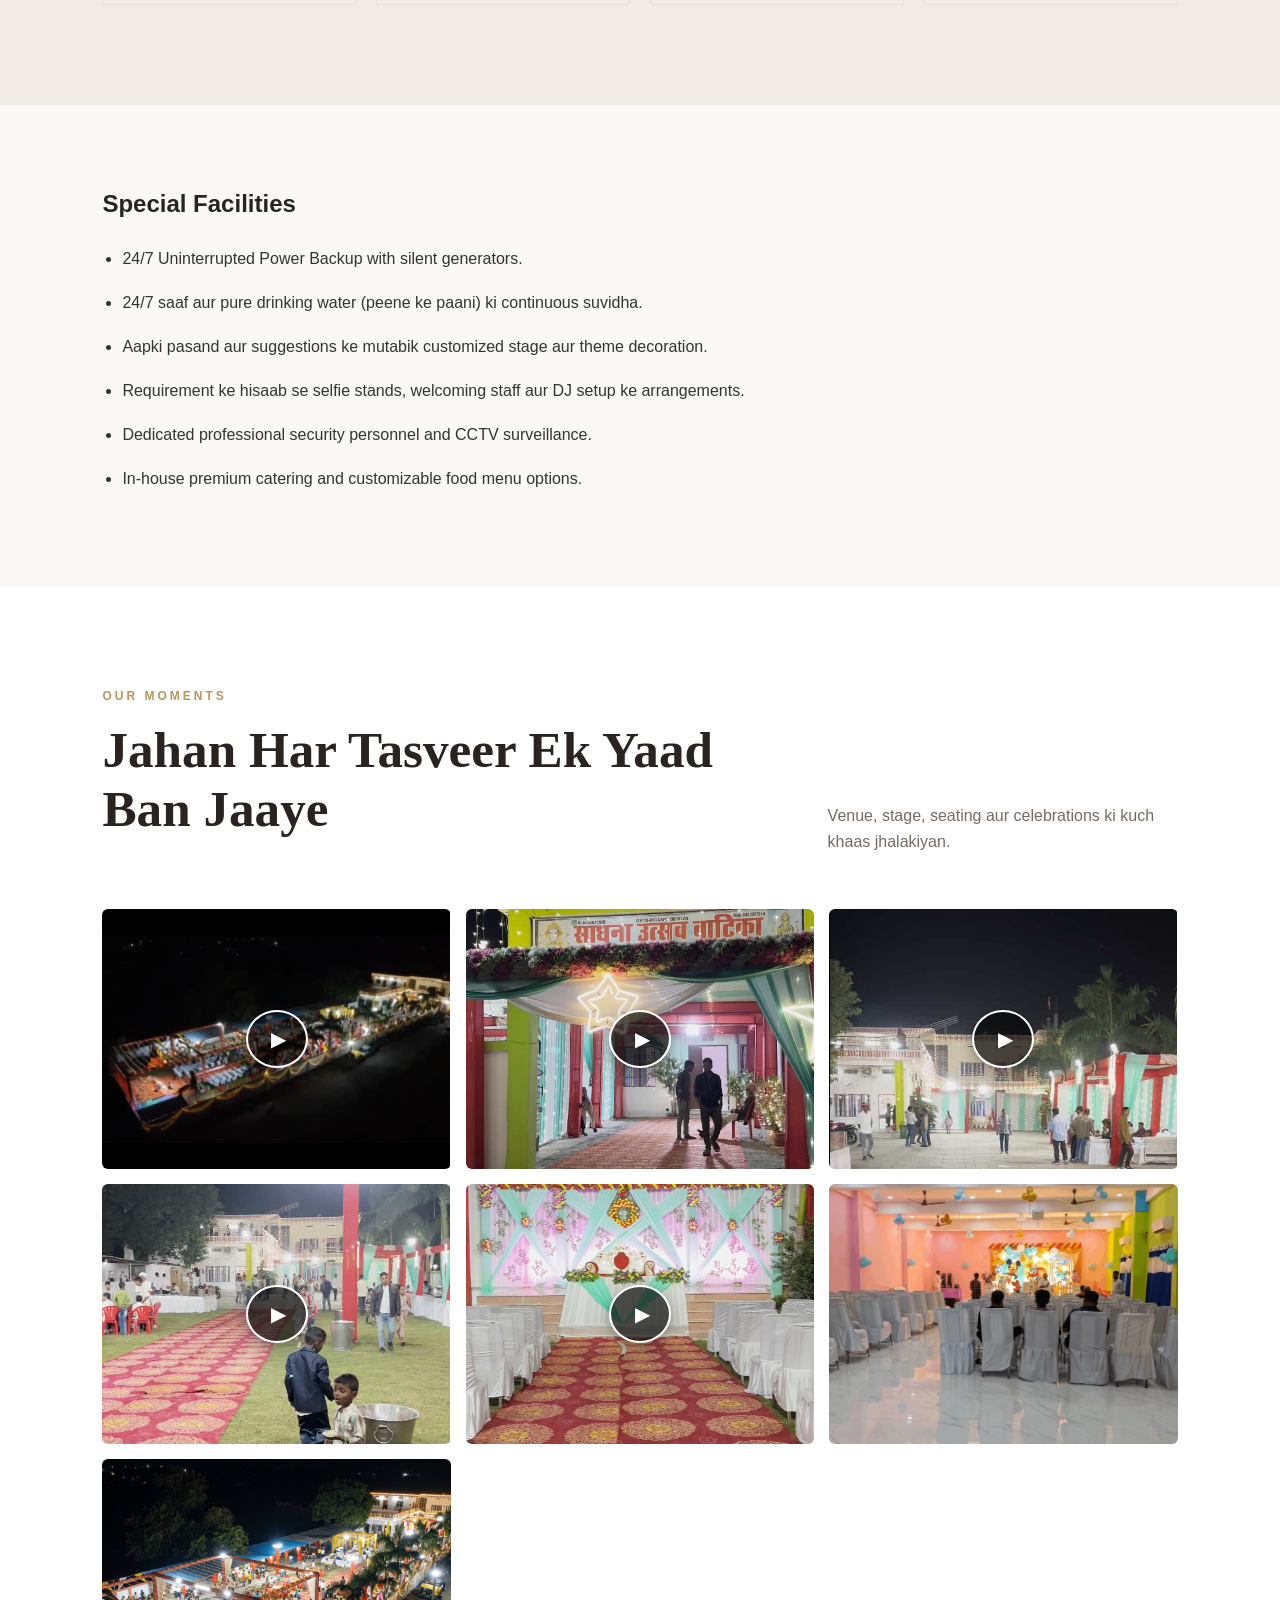
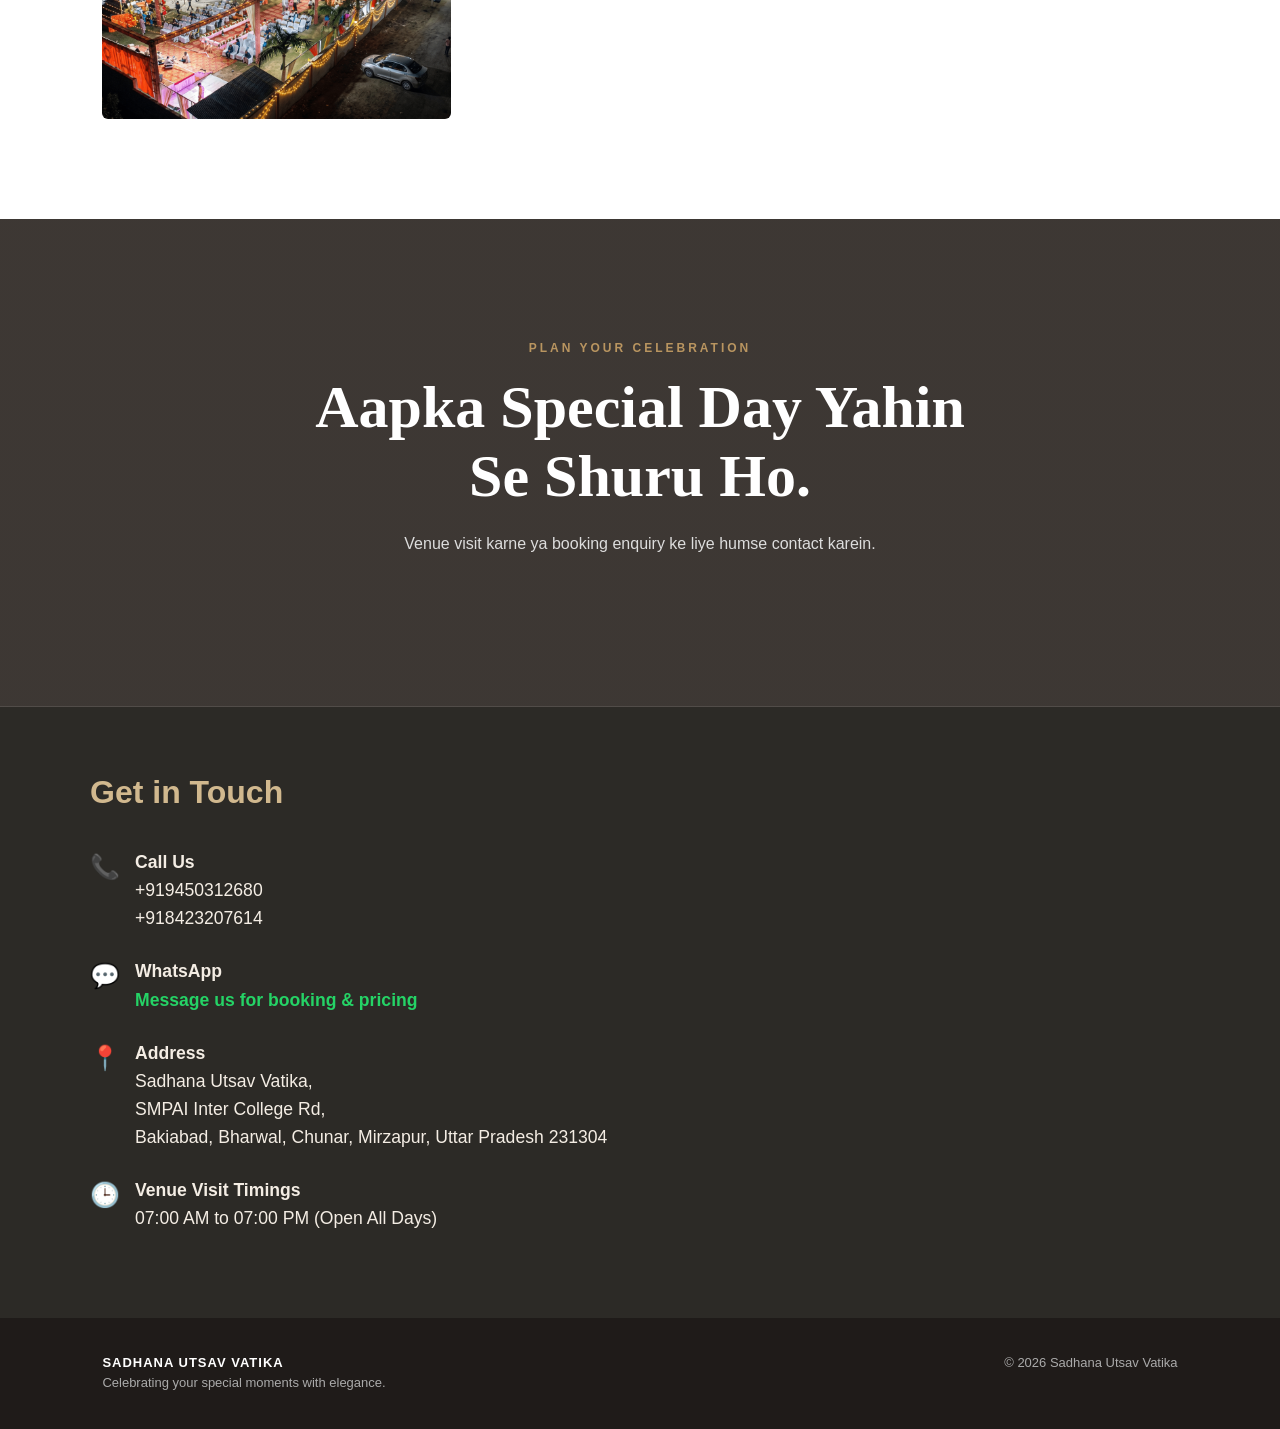
==== commit dc7ab29a: "home apperance, img added" ====
--- a/index.html
+++ b/index.html
@@ -205,7 +205,7 @@
           <a href="spaces/main-hall.html" class="capacity-card clickable-card">
             <div class="card-icon">✦</div>
             <div class="space-image">
-    <img src="images/main-hall/main hall.png" alt="Main Hall" style="width: 100%; border-radius: 8px;" loading="lazy">
+    <img src="images/main-hall/main-4.jpeg" alt="Main Hall" style="width: 100%; border-radius: 8px;" loading="lazy">
 </div>
 
             <h3 data-key="mainHallTitle">Main Hall</h3>
@@ -266,259 +266,59 @@
 
         <div class="amenities-grid">
           <!-- AIR CONDITIONING -->
-
-          <div class="amenity-card">
-            <div class="amenity-icon">❄</div>
-
+          <div class="capacity-card">
+            <div class="card-icon" style="font-size: 25px; margin-bottom: 20px;">❄</div>
             <h3 data-key="acTitle">Air Conditioning</h3>
-
             <p data-key="acDescription">
               Comfortable atmosphere for your guests.
             </p>
           </div>
 
           <!-- VALET PARKING -->
-
-          <a href="#valet-parking" class="amenity-card facility-clickable">
-            <div class="amenity-icon">P</div>
-
+          <a href="spaces/valet-parking.html" class="capacity-card clickable-card">
+            <div class="card-icon" style="font-size: 25px; margin-bottom: 15px;">P</div>
+            <div class="space-image" style="margin-bottom: 15px;">
+              <img src="images/valet-parking/valet2.jpeg" alt="Valet Parking" style="width: 100%; border-radius: 8px;" loading="lazy">
+            </div>
             <h3 data-key="parkingTitle">Valet Parking</h3>
-
             <p data-key="parkingDescription">
               Convenient parking arrangements for guests.
             </p>
-
-            <span class="facility-card-link" data-key="facilityExplore">
+            <span class="card-link" data-key="facilityExplore">
               Explore →
             </span>
           </a>
 
           <!-- BRIDAL ROOM -->
-
-          <a href="#bridal-room" class="amenity-card facility-clickable">
-            <div class="amenity-icon">♡</div>
-
+          <a href="spaces/bridal-room.html" class="capacity-card clickable-card">
+            <div class="card-icon" style="font-size: 25px; margin-bottom: 15px;">♡</div>
+            <div class="space-image" style="margin-bottom: 15px;">
+              <!-- Please ensure you have a bridal room image saved at this path -->
+              <img src="images/bridal-room/room.jpeg" alt="Bridal Room" style="width: 100%; border-radius: 8px;" loading="lazy">
+            </div>
             <h3 data-key="bridalTitle">Bridal Room</h3>
-
             <p data-key="bridalDescription">
               A private space for the bride and family.
             </p>
-
-            <span class="facility-card-link" data-key="facilityExplore">
+            <span class="card-link" data-key="facilityExplore">
               Explore →
             </span>
           </a>
 
           <!-- Seating Arena-->
-
-          <a href="#seating-arena" class="amenity-card facility-clickable">
-  <div class="amenity-icon">🪑</div>
-  <h3 data-key="seatingArenaTitle">Seating Arena</h3>
-  <p data-key="seatingArenaDescription">
-    Comfortable and spacious seating arrangements for your guests.
-  </p>
-  <span class="facility-card-link" data-key="facilityExplore">
-    Explore →
-  </span>
-</a>
-        </div>
-      </section>
-
-      <!-- ================================================= -->
-      <!-- ================= VALET PARKING ================= -->
-      <!-- ================================================= -->
-
-      <section class="facility-detail-section" id="valet-parking">
-        <div class="facility-detail-content">
-          <div class="section-heading">
-            <p class="section-label" data-key="valetLabel">VALET PARKING</p>
-
-            <h2 data-key="valetTitle">
-              Parking Made Comfortable For Your Guests
-            </h2>
-
-            <p data-key="valetDescription">
-              Event ke dauraan guests ke arrival aur parking experience ko
-              convenient aur organised rakhne ke liye parking assistance
-              available hai.
+          <a href="spaces/seating-arena.html" class="capacity-card clickable-card">
+            <div class="card-icon" style="font-size: 25px; margin-bottom: 15px;">🪑</div>
+            <div class="space-image" style="margin-bottom: 15px;">
+              <img src="images/seating-arena/seating-1.jpg" alt="Seating Arena" style="width: 100%; border-radius: 8px;" loading="lazy">
+            </div>
+            <h3 data-key="seatingArenaTitle">Seating Arena</h3>
+            <p data-key="seatingArenaDescription">
+              Comfortable and spacious seating arrangements for your guests.
             </p>
-          </div>
-
-          <div class="facility-details-box">
-            <h3 data-key="valetPointsTitle">What You Can Expect</h3>
-
-            <ul>
-              <li data-key="valetPoint1">
-                Guests ke arrival ke time parking assistance available rahegi.
-              </li>
-
-              <li data-key="valetPoint2">
-                Parking process ko organised rakhne ki koshish ki jaati hai.
-              </li>
-
-              <li data-key="valetPoint3">
-                Family aur senior guests ke liye arrival experience ko
-                convenient banane par focus kiya jaata hai.
-              </li>
-
-              <li data-key="valetPoint4">
-                Event ke busy hours mein parking coordination mein support diya
-                ja sakta hai.
-              </li>
-
-              <li data-key="valetPoint5">
-                Guests ko venue tak pahunchne mein unnecessary difficulty na ho,
-                iska dhyaan rakha jaata hai.
-              </li>
-            </ul>
-          </div>
-        </div>
-
-        <!-- VALET PARKING IMAGES -->
-
-        <div class="facility-gallery">
-          <div class="facility-gallery-heading">
-            <p class="section-label" data-key="valetGalleryLabel">
-              VALET PARKING GALLERY
-            </p>
-
-            <h3 data-key="valetGalleryTitle">
-              A Convenient Arrival Experience
-            </h3>
-          </div>
-
-          <div class="facility-gallery-grid">
-            <div class="facility-image">
-               <img src="images/valet-parking/valet-1.png" alt="Two Wheelers" loading="lazy">
-            </div>
-            <div class="facility-image">
-              <img src="images/valet-parking/valet-2.jpeg" alt="Valet parking area" />
-            </div>
-            <div class="facility-image">
-              <img src="images/valet-parking/valet-4.jpeg" alt="big parking area" />
-            </div>
-        </div>
-      </section>
-
-      <!-- ================================================= -->
-      <!-- ================== BRIDAL ROOM ================== -->
-      <!-- ================================================= -->
-
-      <section class="facility-detail-section alternate" id="bridal-room">
-        <div class="facility-detail-content">
-          <div class="section-heading">
-            <p class="section-label" data-key="bridalLabel">BRIDAL ROOM</p>
-
-            <h2 data-key="bridalDetailTitle">
-              A Private Space For The Bride And Family
-            </h2>
-
-            <p data-key="bridalDetailDescription">
-              Shaadi ke important moments ke beech bride aur family ke liye ek
-              private aur comfortable space jahan preparation aur personal
-              moments peacefully enjoy kiye ja sakein.
-            </p>
-          </div>
-
-          <div class="facility-details-box">
-            <h3 data-key="bridalPointsTitle">Bridal Room Features</h3>
-
-            <ul>
-              <li data-key="bridalPoint1">
-                Bride aur family ke liye private space.
-              </li>
-
-              <li data-key="bridalPoint2">
-                Wedding preparation ke liye comfortable environment.
-              </li>
-
-              <li data-key="bridalPoint3">
-                Personal belongings aur preparation essentials rakhne ke liye
-                convenient space.
-              </li>
-
-              <li data-key="bridalPoint4">
-                Ceremony ke beech bride ko privacy aur relaxation ka
-                opportunity.
-              </li>
-
-              <li data-key="bridalPoint5">
-                Makeup, dressing aur final preparation ke liye useful space.
-              </li>
-            </ul>
-          </div>
-        </div>
-
-      </section>
-
-      <!-- ================================================= -->
-      <!-- ==================== Seating-Arena=================== -->
-      <!-- ================================================= -->
-
-    <section class="facility-detail-section" id="seating-arena">
-  <div class="facility-detail-content">
-    <div class="section-heading">
-      <p class="section-label" data-key="seatingArenaLabel">SEATING ARENA</p>
-      <h2 data-key="seatingArenaDetailTitle">
-        Comfortable Seating For Your Guests
-      </h2>
-      <p data-key="seatingArenaDetailDescription">
-        Spacious and well-arranged seating designed to keep your guests comfortable throughout the celebration.
-      </p>
-    </div>
-
-    <div class="facility-details-box">
-      <h3 data-key="seatingArenaPointsTitle">Seating Arrangements</h3>
-      <ul>
-        <li data-key="seatingArenaPoint1">Spacious seating layout for all guests.</li>
-        <li data-key="seatingArenaPoint2">Comfortable sofa and chair arrangements.</li>
-        <li data-key="seatingArenaPoint3">Clear line of sight to the main stage.</li>
-        <li data-key="seatingArenaPoint4">Dedicated VIP and family seating sections.</li>
-        <li data-key="seatingArenaPoint5">Wide pathways for hassle-free movement.</li>
-      </ul>
-    </div>
-  </div>
-
-  <!-- Gallery Section -->
-  <div class="facility-gallery">
-    <div class="facility-gallery-heading">
-      <p class="section-label" data-key="seatingArenaGalleryLabel">
-        SEATING ARENA GALLERY
-      </p>
-      <h3 data-key="seatingArenaGalleryTitle">Comfortable Guest Experience</h3>
-    </div>
-
-          <div class="facility-gallery-grid">
-            <div class="facility-image">
-              <img src="images/seating-arena/seating-1.jpg" alt="Stage" loading="lazy">
-            </div>
-
-            <div class="facility-image">
-              <img src="images/seating-arena/seating-2.jpeg" alt="Stage" loading="lazy">
-            </div>
-
-            <div class="facility-image">
-            <video 
-              controls 
-              preload="none" 
-              poster="images/seating-arena/seating-1.jpg"
-              style="width: 100%; height: 100%; object-fit: cover; border-radius: 8px;">
-              <source src="images/seating-arena/seating-3.mp4" type="video/mp4">
-              Your browser does not support the video tag.
-            </video>
-          </div>
-
-            <div class="facility-image">
-            <video 
-              controls 
-              preload="none" 
-              poster="images/seating-arena/seating-11.png"
-              style="width: 100%; height: 100%; object-fit: cover; border-radius: 8px;">
-              <source src="images/seating-arena/seating-4.mp4" type="video/mp4">
-              Your browser does not support the video tag.
-            </video>
-          </div>
-          </div>
+            <span class="card-link" data-key="facilityExplore">
+              Explore →
+            </span>
+          </a>
         </div>
       </section>
 
@@ -694,6 +494,7 @@
 
       <p>© 2026 Sadhana Utsav Vatika</p>
     </footer>
+
     
     <!-- ================= LIGHTBOX POPUP ================= -->
 <div id="lightbox" class="lightbox-overlay">
--- a/css/style.css
+++ b/css/style.css
@@ -411,39 +411,35 @@
     gap: 15px;
 }
 
-/* Uniform frame size for all gallery items, images, videos & posters (overrides any full-width inline styles) */
+/* Uniform frame size for all gallery items, images, videos & posters */
 .gallery-item,
-.gallery-item.large,
-.gallery-grid > div,
-.gallery-grid > video {
-    grid-column: span 1 !important;
-    grid-row: span 1 !important;
-    width: 100% !important;
-    aspect-ratio: 4 / 3;
-    height: 260px !important;
+.gallery-item.large {
+    grid-column: span 1;
+    grid-row: span 1;
+    width: 100%;
+    height: 260px;
     overflow: hidden;
-    background: #eae3dc;
+    background: #292421;
     display: flex;
     align-items: center;
     justify-content: center;
     border-radius: 6px;
     position: relative;
+    cursor: pointer;
 }
 
 .gallery-item img,
-.gallery-item video,
-.gallery-grid > div > video,
-.gallery-grid > video {
-    width: 100% !important;
-    height: 100% !important;
-    object-fit: cover !important;
+.gallery-item video {
+    width: 100%;
+    height: 100%;
+    object-fit: cover;
+    object-position: center center;
     transition: transform 0.4s ease;
     cursor: pointer;
 }
 
 .gallery-item:hover img,
-.gallery-item:hover video,
-.gallery-grid > video:hover {
+.gallery-item:hover video {
     transform: scale(1.03);
 }
 
@@ -508,7 +504,10 @@
     background: #000;
 }
 
-/* When an inline video is played directly or expanded, show full original ratio without filling screen */
+/* Higher specificity so .gallery-item, .space-image, and .facility-image never crop 1920x1080 or 9:16 videos on laptop */
+.gallery-item video.playing-popup,
+.space-image video.playing-popup,
+.facility-image video.playing-popup,
 video.playing,
 video.active-video,
 video.playing-popup {
@@ -518,13 +517,30 @@
     transform: translate(-50%, -50%) !important;
     width: auto !important;
     height: auto !important;
-    max-width: 80vw !important;
-    max-height: 80vh !important;
+    max-width: 82vw !important;
+    max-height: 82vh !important;
+    aspect-ratio: auto !important;
     object-fit: contain !important;
-    z-index: 9999 !important;
+    z-index: 99999 !important;
     background: #000 !important;
     border-radius: 8px !important;
-    box-shadow: 0 0 0 100vmax rgba(0, 0, 0, 0.85), 0 10px 30px rgba(0, 0, 0, 0.6) !important;
+    box-shadow: 0 0 0 100vmax rgba(0, 0, 0, 0.88), 0 10px 35px rgba(0, 0, 0, 0.7) !important;
+}
+
+/* Prevent parent container from clipping or trapping the fixed popup video */
+.gallery-item:has(video.playing-popup),
+.space-image:has(video.playing-popup),
+.facility-image:has(video.playing-popup) {
+    overflow: visible !important;
+    transform: none !important;
+    z-index: 99999 !important;
+}
+
+/* Hide the ▶ thumbnail badge while the video is actively playing in popup */
+.gallery-item:has(video.playing-popup)::after,
+.space-image:has(video.playing-popup)::after,
+.facility-image:has(video.playing-popup)::after {
+    display: none !important;
 }
 
 /* Native fullscreen video safeguard so 16:9 and 9:16 videos are never cropped */
@@ -532,8 +548,8 @@
 video:-webkit-full-screen {
     width: auto !important;
     height: auto !important;
-    max-width: 85vw !important;
-    max-height: 85vh !important;
+    max-width: 95vw !important;
+    max-height: 95vh !important;
     margin: auto !important;
     object-fit: contain !important;
     background: #000;
@@ -738,13 +754,9 @@
 }
 
 /* Identical frame sizes for space images, videos & posters */
-.space-image,
-.space-gallery-grid > video {
-    grid-column: span 1 !important;
-    grid-row: span 1 !important;
-    width: 100% !important;
-    height: 240px !important;
-    aspect-ratio: 4 / 3;
+.space-image {
+    width: 100%;
+    height: 240px;
     overflow: hidden;
     background: #eae3dc;
     display: flex;
@@ -752,21 +764,20 @@
     justify-content: center;
     border-radius: 6px;
     position: relative;
+    cursor: pointer;
 }
 
 .space-image img,
-.space-image video,
-.space-gallery-grid > video {
-    width: 100% !important;
-    height: 100% !important;
-    object-fit: cover !important;
+.space-image video {
+    width: 100%;
+    height: 100%;
+    object-fit: cover;
     transition: transform 0.4s ease;
     cursor: pointer;
 }
 
 .space-image:hover img,
-.space-image:hover video,
-.space-gallery-grid > video:hover {
+.space-image:hover video {
     transform: scale(1.03);
 }
 
@@ -857,13 +868,9 @@
 }
 
 /* Identical frame sizes for facility images, videos & posters */
-.facility-image,
-.facility-gallery-grid > video {
-    grid-column: span 1 !important;
-    grid-row: span 1 !important;
-    width: 100% !important;
-    height: 240px !important;
-    aspect-ratio: 4 / 3;
+.facility-image {
+    width: 100%;
+    height: 240px;
     overflow: hidden;
     background: #eae3dc;
     display: flex;
@@ -871,21 +878,20 @@
     justify-content: center;
     border-radius: 6px;
     position: relative;
+    cursor: pointer;
 }
 
 .facility-image img,
-.facility-image video,
-.facility-gallery-grid > video {
-    width: 100% !important;
-    height: 100% !important;
-    object-fit: cover !important;
+.facility-image video {
+    width: 100%;
+    height: 100%;
+    object-fit: cover;
     transition: transform 0.5s;
     cursor: pointer;
 }
 
 .facility-image:hover img,
-.facility-image:hover video,
-.facility-gallery-grid > video:hover {
+.facility-image:hover video {
     transform: scale(1.03);
 }
 
@@ -1362,8 +1368,8 @@
     .gallery-item.large,
     .space-image,
     .facility-image {
-        grid-row: auto !important;
-        height: 240px !important;
+        grid-row: auto;
+        height: 240px;
     }
 
     .lightbox-overlay {
@@ -1372,11 +1378,14 @@
 
     .lightbox-overlay img,
     .lightbox-overlay video,
+    .gallery-item video.playing-popup,
+    .space-image video.playing-popup,
+    .facility-image video.playing-popup,
     video.playing,
     video.active-video,
     video.playing-popup {
-        max-width: 88vw !important;
-        max-height: 75vh !important;
+        max-width: 90vw !important;
+        max-height: 78vh !important;
     }
 
     .gallery-heading {
@@ -1451,4 +1460,35 @@
 .facility-image:has(video):hover::after {
     background: #a87939;
     transform: translate(-50%, -50%) scale(1.1);
+}
+/* ================= VIDEO POPUP CUT (X) BUTTON ================= */
+.video-close-btn {
+    display: none;
+    position: fixed;
+    top: 20px;
+    right: 35px;
+    color: #fff;
+    font-size: 45px;
+    font-weight: bold;
+    line-height: 1;
+    cursor: pointer;
+    z-index: 100000;
+    user-select: none;
+    text-shadow: 0 2px 10px rgba(0, 0, 0, 0.8);
+}
+
+.video-close-btn:hover {
+    color: #ccc;
+}
+
+.video-close-btn.active {
+    display: block;
+}
+
+@media (max-width: 600px) {
+    .video-close-btn {
+        top: 18px;
+        right: 25px;
+        font-size: 42px;
+    }
 }
